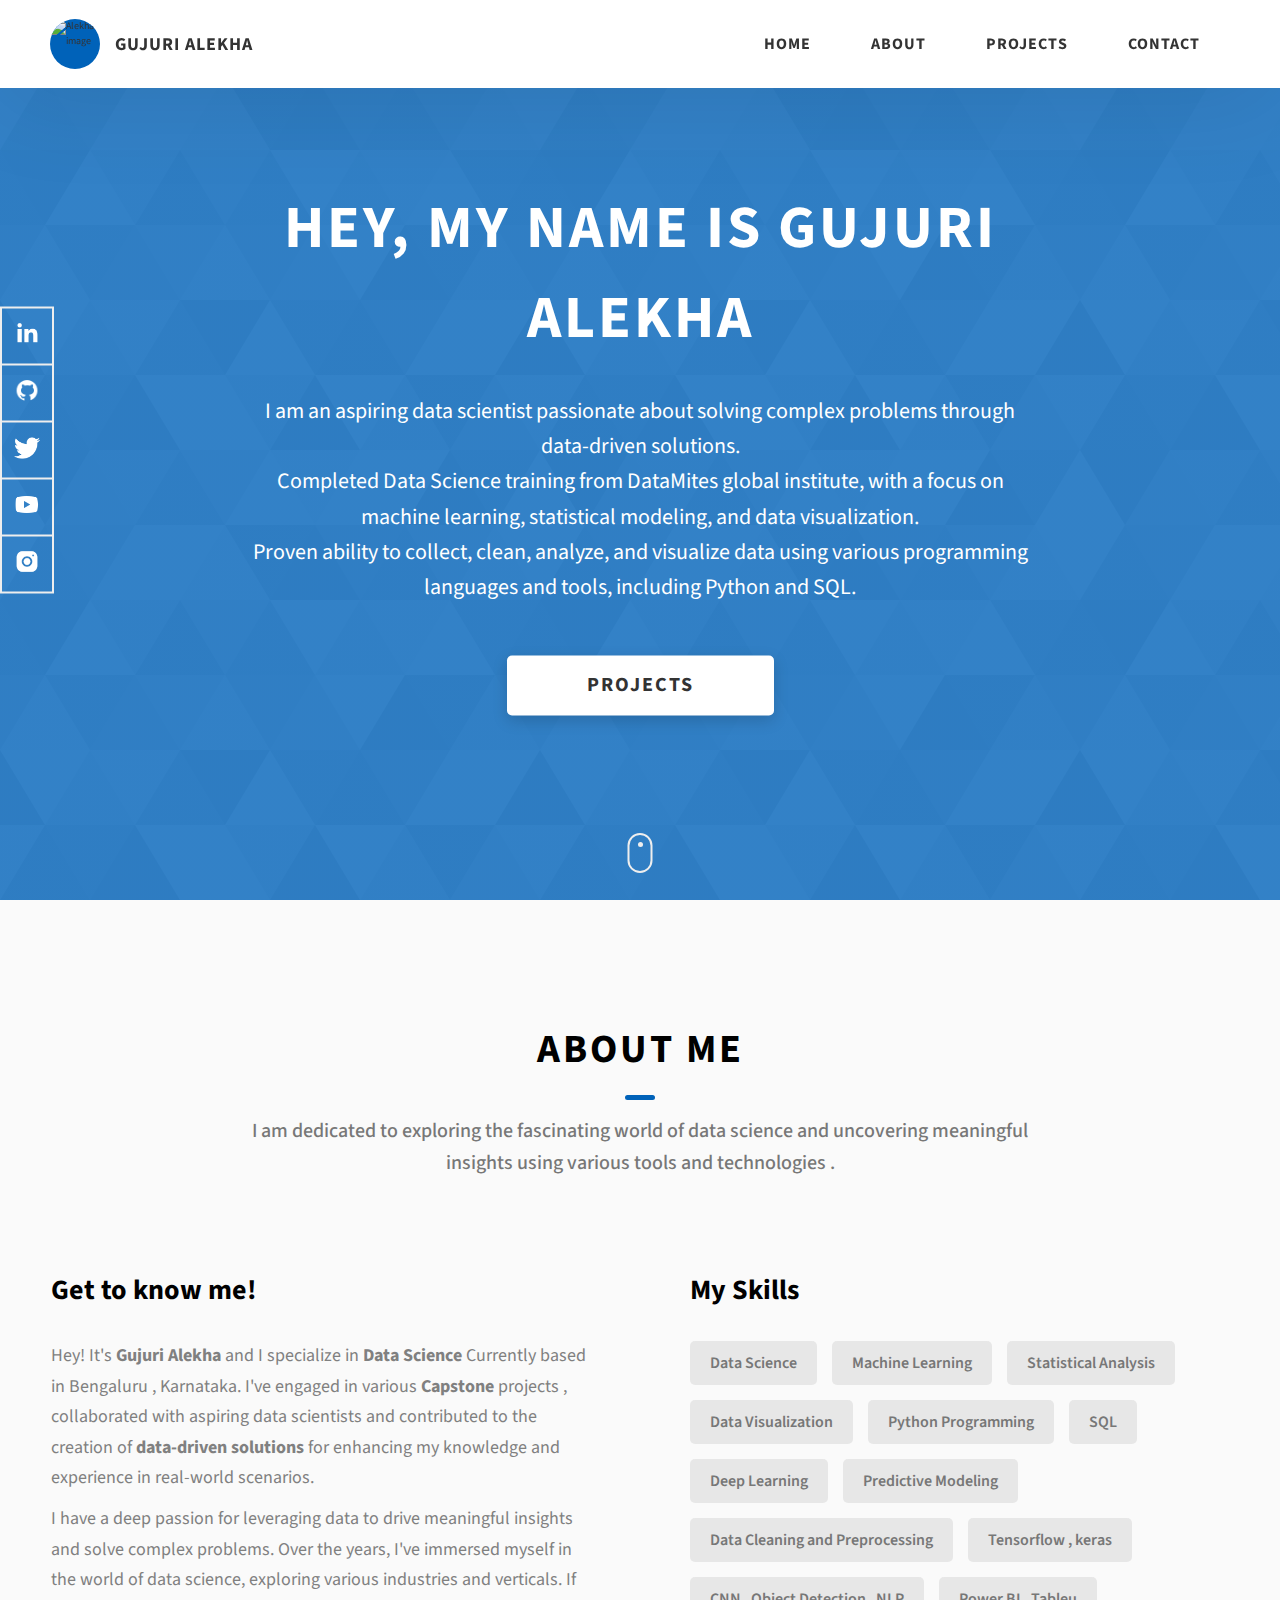
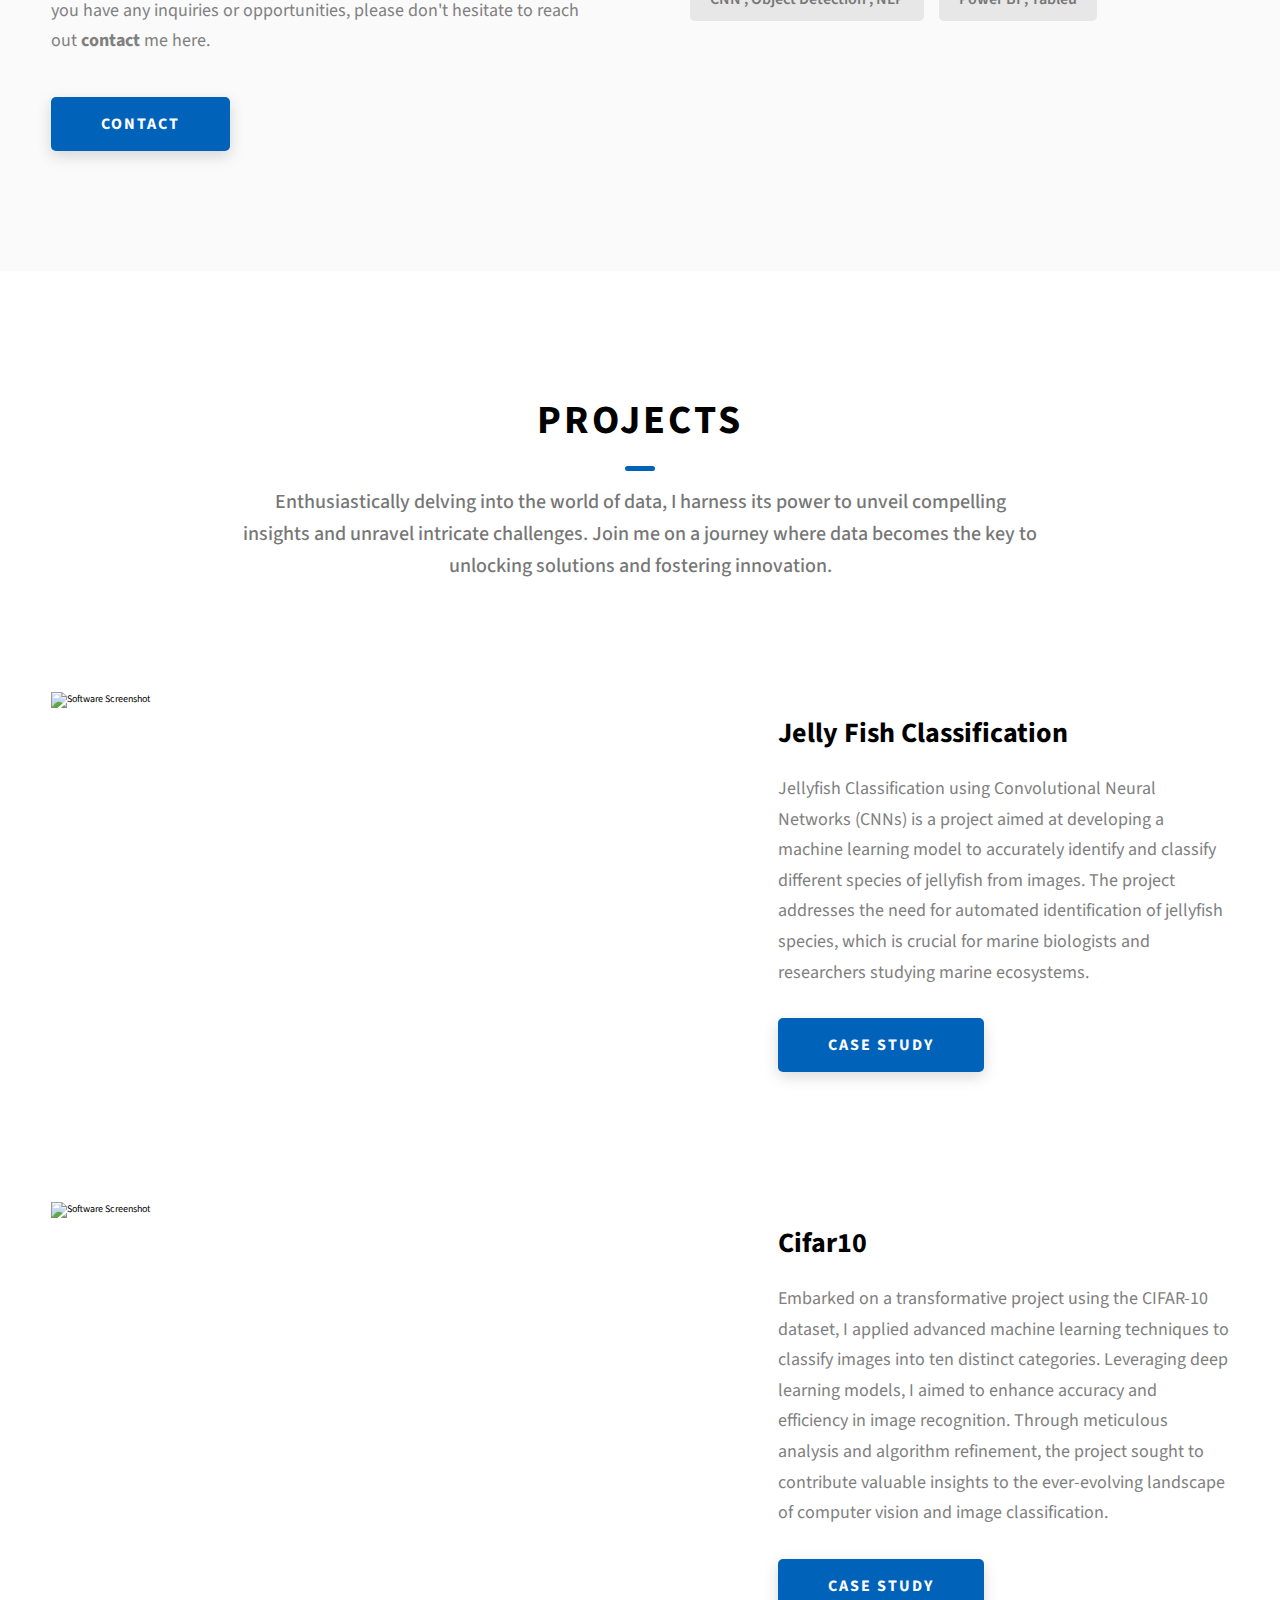
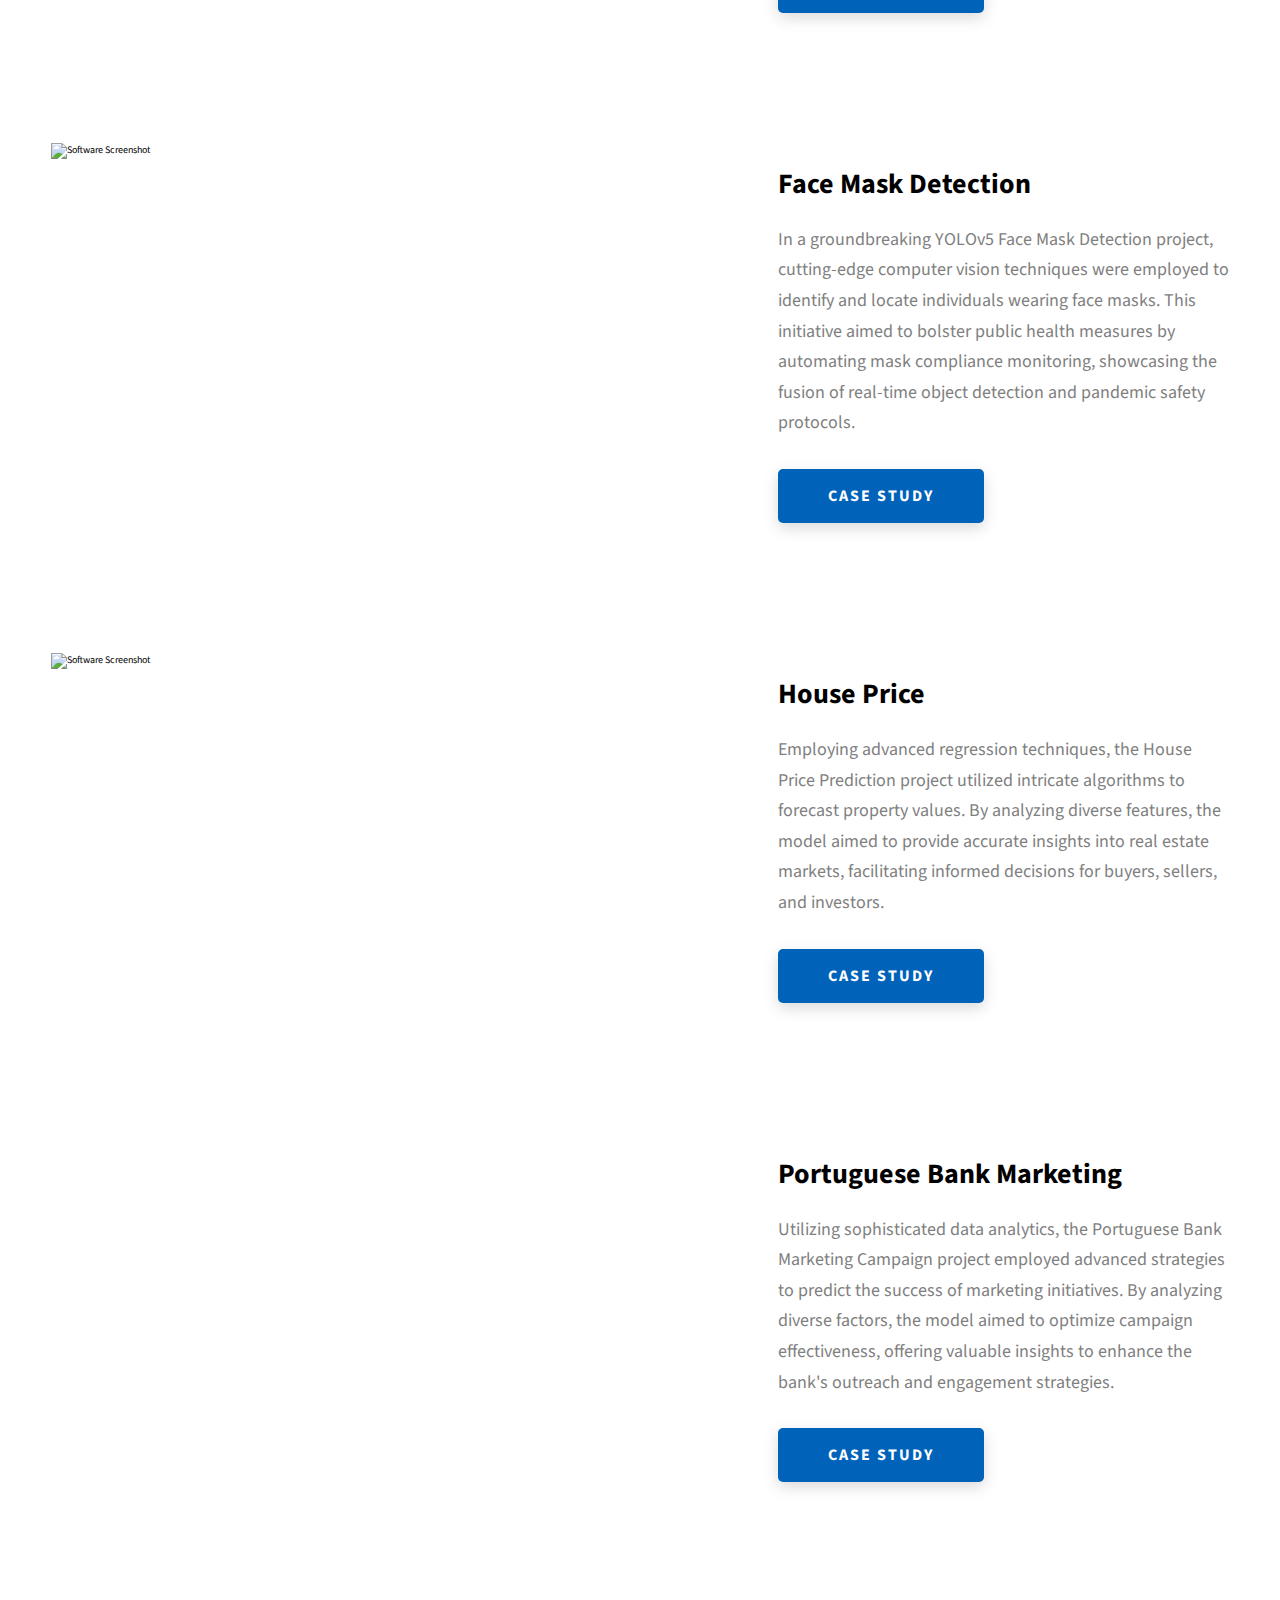
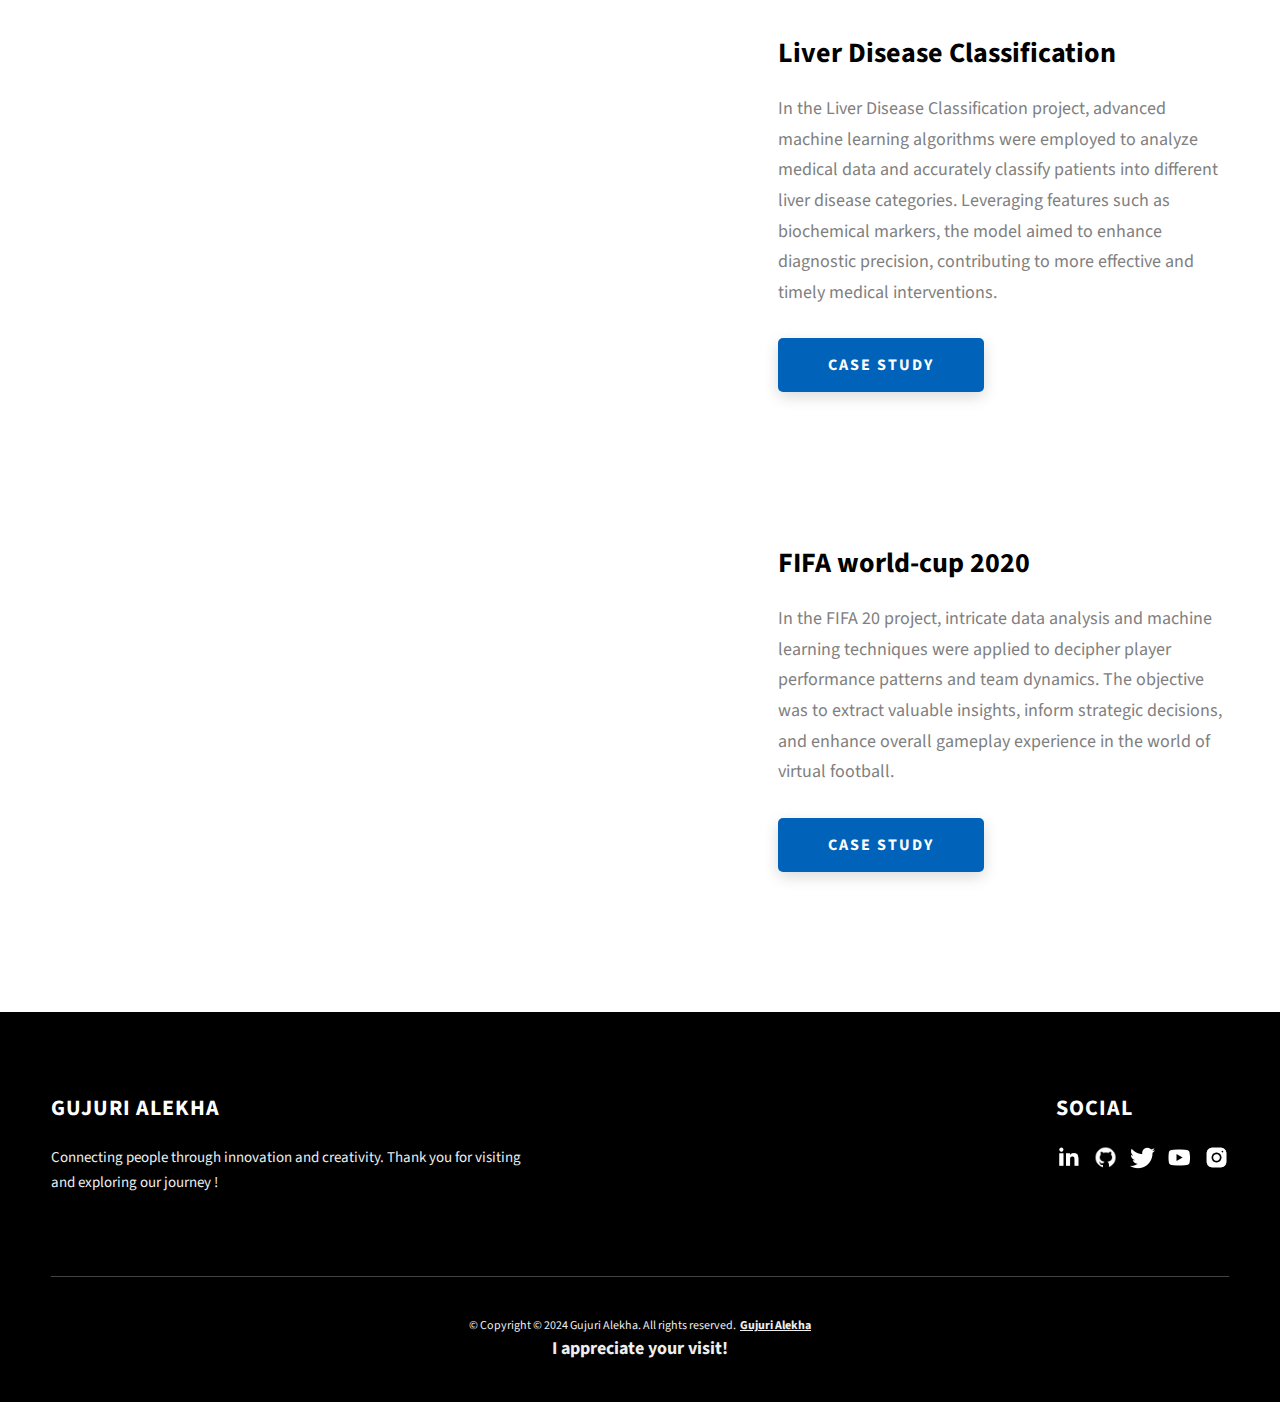
==== index.html @ 18b5585e "Update index.html" ====
<!DOCTYPE html>
<html lang="en">
  <head>
    <meta charset="UTF-8" />
    <meta name="viewport" content="width=device-width, initial-scale=1.0" />
    <meta http-equiv="X-UA-Compatible" content="ie=edge" />
    <title>Gujuri Alekha - Data Scientist</title>
    
    <!--Add google Analytics to track your websit-->
    <!-- Google tag (gtag.js) -->
    <script async src="https://www.googletagmanager.com/gtag/js?id=G-X9RX470F8T"></script>
    <script>
      window.dataLayer = window.dataLayer || [];
      function gtag(){dataLayer.push(arguments);}
      gtag('js', new Date());
    
      gtag('config', 'G-X9RX470F8T');
    </script>
    <!--Add google Analytics to track your websit-->
    <meta name="keywords" content="data science, analytics, machine learning, data analysis, data visualization, predictive modeling, programming, statistics, artificial intelligence, Python, data science projects">

    <meta name="description" content="Portfolio Template for Data Scientist" />

    <link rel="stylesheet" href="css/style.css" />

    <link rel="preconnect" href="https://fonts.googleapis.com" />
    <link rel="preconnect" href="https://fonts.gstatic.com" crossorigin />
    <link
      href="https://fonts.googleapis.com/css2?family=Source+Sans+Pro:wght@400;600;700;900&display=swap"
      rel="stylesheet"
    />
  </head>
  <body>
    <header class="header">
      <div class="header__content">
        <div class="header__logo-container">
          <div class="header__logo-img-cont">
            <img
              src="./assets/png/alekha-gujuri.jpeg"
              alt="Alekha's image"
              class="header__logo-img"
            />
          </div>
          <span class="header__logo-sub">Gujuri Alekha</span>
        </div>
        <div class="header__main">
          <ul class="header__links">
            <li class="header__link-wrapper">
              <a href="./index.html" class="header__link"> Home </a>
            </li>
            <li class="header__link-wrapper">
              <a href="./index.html#about" class="header__link">About </a>
            </li>
            <li class="header__link-wrapper">
              <a href="./index.html#projects" class="header__link">
                Projects
              </a>
            </li>
            <li class="header__link-wrapper">
              <a href="./index.html#contact" class="header__link"> Contact </a>
            </li>
          </ul>
          <div class="header__main-ham-menu-cont">
            <img
              src="./assets/svg/ham-menu.svg"
              alt="hamburger menu"
              class="header__main-ham-menu"
            />
            <img
              src="./assets/svg/ham-menu-close.svg"
              alt="hamburger menu close"
              class="header__main-ham-menu-close d-none"
            />
          </div>
        </div>
      </div>
      <div class="header__sm-menu">
        <div class="header__sm-menu-content">
          <ul class="header__sm-menu-links">
            <li class="header__sm-menu-link">
              <a href="./index.html"> Home </a>
            </li>

            <li class="header__sm-menu-link">
              <a href="./index.html#about"> About </a>
            </li>

            <li class="header__sm-menu-link">
              <a href="./index.html#projects"> Projects </a>
            </li>

            <li class="header__sm-menu-link">
              <a href="./index.html#contact"> Contact </a>
            </li>
          </ul>
        </div>
      </div>
    </header>
    <section class="home-hero">
      <div class="home-hero__content">
        <h1 class="heading-primary">Hey, My name is Gujuri Alekha</h1>
        <div class="home-hero__info">
          <p class="text-primary">
            I am an aspiring data scientist passionate about solving complex problems through data-driven 
            solutions.
          </p>
          
          <p class="text-primary">
            Completed Data Science training from DataMites global institute, with a focus on machine learning,
             statistical modeling, and data visualization.
          </p>
          
          <p class="text-primary">
            Proven ability to collect, clean, analyze, and visualize data using various programming languages 
            and tools, including Python and SQL.
          </p>
          
        </div>
        <div class="home-hero__cta">
          <a href="./#projects" class="btn btn--bg">Projects</a>
        </div>
      </div>
      <div class="home-hero__socials">
        <div class="home-hero__social">
          <a href="https://www.linkedin.com/in/gujuri-alekha/" class="home-hero__social-icon-link">
            <img
              src="./assets/png/linkedin-ico.png"
              alt="icon"
              class="home-hero__social-icon"
            />
          </a>
        </div>
        <div class="home-hero__social">
          <a href="https://github.com/alekha1234" class="home-hero__social-icon-link">
            <img
              src="./assets/png/github-ico.png"
              alt="icon"
              class="home-hero__social-icon"
            />
          </a>
        </div>
        <div class="home-hero__social">
          <a href="#" class="home-hero__social-icon-link">
            <img
              src="./assets/png/twitter-ico.png"
              alt="icon"
              class="home-hero__social-icon"
            />
          </a>
        </div>
        <div class="home-hero__social">
          <a href="#" class="home-hero__social-icon-link">
            <img
              src="./assets/png/yt-ico.png"
              alt="icon"
              class="home-hero__social-icon"
            />
          </a>
        </div>
        <div class="home-hero__social">
          <a
            href="#"
            class="home-hero__social-icon-link home-hero__social-icon-link--bd-none"
          >
            <img
              src="./assets/png/insta-ico.png"
              alt="icon"
              class="home-hero__social-icon"
            />
          </a>
        </div>
      </div>
      <div class="home-hero__mouse-scroll-cont">
        <div class="mouse"></div>
      </div>
    </section>
    <section id="about" class="about sec-pad">
      <div class="main-container">
        <h2 class="heading heading-sec heading-sec__mb-med">
          <span class="heading-sec__main">About Me</span>
          <span class="heading-sec__sub">
            I am dedicated to exploring the fascinating world of data science and uncovering meaningful 
            insights using various tools and technologies .
          </span>
        </h2>
        <div class="about__content">
          <div class="about__content-main">
            <h3 class="about__content-title">Get to know me!</h3>
            <div class="about__content-details">
              <p class="about__content-details-para">
                Hey! It's
                <strong>Gujuri Alekha</strong>
                and I specialize in <strong> Data Science </strong> Currently based in
                Bengaluru , Karnataka. I've engaged in various
                <strong> Capstone </strong>
                projects  , collaborated
                with aspiring data scientists  and contributed to the creation of
                <strong>data-driven solutions</strong>
                for enhancing my knowledge and experience in real-world scenarios.
              </p>
              <p class="about__content-details-para">
                I have a deep passion for leveraging data to drive meaningful insights and solve complex 
                problems. Over the years, I've immersed myself in the world of data science, exploring various
                 industries and verticals. If you have any inquiries or opportunities, please don't hesitate 
                 to reach out

                <strong>contact</strong> me here.
              </p>
            </div>
            <a href="./#contact" class="btn btn--med btn--theme dynamicBgClr"
              >Contact</a
            >
          </div>
          <div class="about__content-skills">
            <h3 class="about__content-title">My Skills</h3>
            <div class="skills">
              <div class="skills__skill">Data Science</div>
              <div class="skills__skill">Machine Learning</div>
              <div class="skills__skill">Statistical Analysis</div>
              <div class="skills__skill">Data Visualization</div>
              <div class="skills__skill">Python Programming</div>
              <div class="skills__skill">SQL</div>
              <div class="skills__skill">Deep Learning</div>
              <div class="skills__skill">Predictive Modeling</div>
              <div class="skills__skill">Data Cleaning and Preprocessing</div>
              <div class="skills__skill">Tensorflow , keras</div>
              <div class="skills__skill">CNN , Object Detection , NLP</div>
              <div class="skills__skill">Power BI , Tableu</div>
            </div>
          </div>
        </div>
      </div>
    </section>
    <section id="projects" class="projects sec-pad">
      <div class="main-container">
        <h2 class="heading heading-sec heading-sec__mb-bg">
          <span class="heading-sec__main">Projects</span>
          <span class="heading-sec__sub">
            Enthusiastically delving into the world of data, I harness its power to unveil compelling insights
             and unravel intricate challenges. Join me on a journey where data becomes the key to unlocking 
             solutions and fostering innovation. 

          </span>
        </h2>

        <div class="projects__content">
          <div class="projects__row">
            <div class="projects__row-img-cont">
              <img
                src="./assets/jpeg/jellyfish.jpeg"
                alt="Software Screenshot"
                class="projects__row-img"
                loading="lazy"
              />
            </div>
            <div class="projects__row-content">
              <h3 class="projects__row-content-title">Jelly Fish Classification</h3>
              <p class="projects__row-content-desc">
                Jellyfish Classification using Convolutional Neural Networks (CNNs) is a project aimed at 
                developing a machine learning model to accurately identify and classify different species of 
                jellyfish from images. The project addresses the need for automated identification of jellyfish
                 species, which is crucial for marine biologists and researchers studying marine ecosystems.
              </p>
              <a
                href="./project-1.html"
                class="btn btn--med btn--theme dynamicBgClr"
                target="_blank"
                >Case Study</a
              >
            </div>
          </div>
          <div class="projects__row">
            <div class="projects__row-img-cont">
              <img
                src="./assets/jpeg/cifar10.jpeg"
                alt="Software Screenshot"
                class="projects__row-img"
                loading="lazy"
              />
            </div>
            <div class="projects__row-content">
              <h3 class="projects__row-content-title">Cifar10</h3>
              <p class="projects__row-content-desc">
                Embarked on a transformative project using the CIFAR-10 dataset, I applied advanced machine 
                learning techniques to classify images into ten distinct categories. Leveraging deep learning 
                models, I aimed to enhance accuracy and efficiency in image recognition. Through meticulous 
                analysis and algorithm refinement, the project sought to contribute valuable insights to the 
                ever-evolving landscape of computer vision and image classification.
              </p>
              <a
                href="https://github.com/alekha1234/My_Capstone_Projects/blob/main/CNN/Cifar_10.ipynb"
                class="btn btn--med btn--theme dynamicBgClr"
                target="_blank"
                >Case Study</a
              >
            </div>
          </div>
          <div class="projects__row">
            <div class="projects__row-img-cont">
              <img
                src="./assets/jpeg/facemask.jpeg"
                alt="Software Screenshot"
                class="projects__row-img"
                loading="lazy"
              />
            </div>
            <div class="projects__row-content">
              <h3 class="projects__row-content-title">Face Mask Detection</h3>
              <p class="projects__row-content-desc">
                In a groundbreaking YOLOv5 Face Mask Detection project, cutting-edge computer vision techniques 
                were employed to identify and locate individuals wearing face masks. This initiative aimed to 
                bolster public health measures by automating mask compliance monitoring, showcasing the fusion 
                of real-time object detection and pandemic safety protocols.
              </p>
              <a
                href="https://github.com/alekha1234/Yolov5_Face_mask_detection"
                class="btn btn--med btn--theme dynamicBgClr"
                target="_blank"
                >Case Study</a
              >
            </div>
          </div>

          <div class="projects__row">
            <div class="projects__row-img-cont">
              <img
                src="./assets/jpeg/house_price.jpeg"
                alt="Software Screenshot"
                class="projects__row-img"
                loading="lazy"
              />
            </div>
            <div class="projects__row-content">
              <h3 class="projects__row-content-title">House Price</h3>
              <p class="projects__row-content-desc">
                Employing advanced regression techniques, the House Price Prediction project utilized intricate 
                algorithms to forecast property values. By analyzing diverse features, the model aimed to provide 
                accurate insights into real estate markets, facilitating informed decisions for buyers, sellers, 
                and investors.
              </p>
              <a
                href="https://github.com/alekha1234/House_price_prediction_Advance_Regression"
                class="btn btn--med btn--theme dynamicBgClr"
                target="_blank"
                >Case Study</a
              >
            </div>
          </div>
          <div class="projects__row">
            <div class="projects__row-img-cont">
              <img
                src="./assets/jpeg/portuguese_bank.jpeg"
                alt="Software Screenshot"
                class="projects__row-img"
                loading="lazy"
              />
            </div>
            <div class="projects__row-content">
              <h3 class="projects__row-content-title">Portuguese Bank Marketing</h3>
              <p class="projects__row-content-desc">
                Utilizing sophisticated data analytics, the Portuguese Bank Marketing Campaign project employed 
                advanced strategies to predict the success of marketing initiatives. By analyzing diverse factors, 
                the model aimed to optimize campaign effectiveness, offering valuable insights to enhance the 
                bank's outreach and engagement strategies.
              </p>
              <a
                href="https://github.com/alekha1234/Portuguese_Bank"
                class="btn btn--med btn--theme dynamicBgClr"
                target="_blank"
                >Case Study</a
              >
            </div>
          </div>
          <div class="projects__row">
            <div class="projects__row-img-cont">
              <img
                src="./assets/jpeg/liver_disease.jpeg"
                alt="Software Screenshot"
                class="projects__row-img"
                loading="lazy"
              />
            </div>
            <div class="projects__row-content">
              <h3 class="projects__row-content-title">Liver Disease Classification</h3>
              <p class="projects__row-content-desc">
                In the Liver Disease Classification project, advanced machine learning algorithms were employed 
                to analyze medical data and accurately classify patients into different liver disease categories.
                 Leveraging features such as biochemical markers, the model aimed to enhance diagnostic precision, 
                 contributing to more effective and timely medical interventions.
              </p>
              <a
                href="https://github.com/alekha1234/LIver_Disease_Prediction"
                class="btn btn--med btn--theme dynamicBgClr"
                target="_blank"
                >Case Study</a
              >
            </div>
          </div>       
          <div class="projects__row">
            <div class="projects__row-img-cont">
              <img
                src="./assets/jpeg/fifa20.jpeg"
                alt="Software Screenshot"
                class="projects__row-img"
                loading="lazy"
              />
            </div>
            <div class="projects__row-content">
              <h3 class="projects__row-content-title">FIFA world-cup 2020</h3>
              <p class="projects__row-content-desc">
                In the FIFA 20 project, intricate data analysis and machine learning techniques were applied to 
                decipher player performance patterns and team dynamics. The objective was to extract valuable 
                insights, inform strategic decisions, and enhance overall gameplay experience in the world of 
                virtual football.
              </p>
              <a
                href="https://github.com/alekha1234/FIFA_World_Cup_2020"
                class="btn btn--med btn--theme dynamicBgClr"
                target="_blank"
                >Case Study</a
              >
            </div>
          </div>
        </div>
      </div>
    </section>
    
    <!-- This is the Contact Section , but i removed this one. -->

    <footer class="main-footer">
      <div class="main-container">
        <div class="main-footer__upper">
          <div class="main-footer__row main-footer__row-1">
            <h2 class="heading heading-sm main-footer__heading-sm">
              <span>Social</span>
            </h2>
            <div class="main-footer__social-cont">
              <a target="_blank" rel="noreferrer" href="https://www.linkedin.com/in/gujuri-alekha/">
                <img
                  class="main-footer__icon"
                  src="./assets/png/linkedin-ico.png"
                  alt="icon"
                />
              </a>
              <a target="_blank" rel="noreferrer" href="https://github.com/alekha1234">
                <img
                  class="main-footer__icon"
                  src="./assets/png/github-ico.png"
                  alt="icon"
                />
              </a>
              <a target="_blank" rel="noreferrer" href="#">
                <img
                  class="main-footer__icon"
                  src="./assets/png/twitter-ico.png"
                  alt="icon"
                />
              </a>
              <a target="_blank" rel="noreferrer" href="#">
                <img
                  class="main-footer__icon"
                  src="./assets/png/yt-ico.png"
                  alt="icon"
                />
              </a>
              <a target="_blank" rel="noreferrer" href="#">
                <img
                  class="main-footer__icon main-footer__icon--mr-none"
                  src="./assets/png/insta-ico.png"
                  alt="icon"
                />
              </a>
            </div>
          </div>
          <div class="main-footer__row main-footer__row-2">
            <h4 class="heading heading-sm text-lt">Gujuri Alekha</h4>
            <p class="main-footer__short-desc">
              Connecting people through innovation and creativity.
              Thank you for visiting and exploring our journey !

            </p>
          </div>
        </div>

        <!-- If you give me some credit or shoutout here by linking to my website, then it will be a big thing for me and will help me a lot :) -->
        <div class="main-footer__lower">
          &copy; Copyright © 2024 Gujuri Alekha. All rights reserved.
          <a rel="noreferrer" target="_blank" href="https://www.linkedin.com/in/gujuri-alekha/"
            >Gujuri Alekha</a
          >
          <h2 class="footer-appreciation">I appreciate your visit!</h2>

        </div>
      </div>
    </footer>

    <script src="./index.js"></script>
  </body>
</html>
---- css/style.css ----
/*
0 - 600px:      Phone
600 - 900px:    Tablet portrait
900 - 1200px:   Tablet landscape
[1200 - 1800] is where our normal styles apply
1800px + :      Big desktop
$breakpoint arguement choices:
- phone
- tab-port
- tab-land
- big-desktop

Inside media queries 1em is always 16px i.e 1em = 16px at every screen size only inside media queries
*/
*,
*::after,
*::before {
  margin: 0;
  padding: 0;
  box-sizing: inherit;
  font-family: inherit; }

html {
  font-size: 62.5%;
  scroll-behavior: smooth; }
  @media only screen and (max-width: 75em) {
    html {
      font-size: 59%; } }
  @media only screen and (max-width: 56.25em) {
    html {
      font-size: 56%; } }
  @media only screen and (min-width: 112.5em) {
    html {
      font-size: 65%; } }

body {
  box-sizing: border-box;
  position: relative;
  line-height: 1.5;
  font-family: sans-serif;
  overflow-x: hidden;
  overflow-y: scroll;
  font-family: 'Source Sans Pro', sans-serif; }

a {
  text-decoration: none;
  color: inherit; }

li {
  list-style: none; }

input:focus,
button:focus,
a:focus,
textarea:focus {
  outline: none; }

button {
  border: none;
  cursor: pointer; }

textarea {
  resize: none; }

.heading-primary {
  font-size: 6rem;
  text-transform: uppercase;
  letter-spacing: 3px;
  text-align: center; }
  @media only screen and (max-width: 37.5em) {
    .heading-primary {
      font-size: 4.5rem; } }

.heading-sec__mb-bg {
  margin-bottom: 11rem; }
  @media only screen and (max-width: 56.25em) {
    .heading-sec__mb-bg {
      margin-bottom: 8rem; } }

.heading-sec__mb-med {
  margin-bottom: 9rem; }
  @media only screen and (max-width: 56.25em) {
    .heading-sec__mb-med {
      margin-bottom: 8rem; } }

.heading-sec__main {
  display: block;
  font-size: 4rem;
  text-transform: uppercase;
  letter-spacing: 1px;
  letter-spacing: 3px;
  text-align: center;
  margin-bottom: 3.5rem;
  position: relative; }
  .heading-sec__main--lt {
    color: #fff; }
    .heading-sec__main--lt::after {
      content: '';
      background: #fff !important; }
  .heading-sec__main::after {
    content: '';
    position: absolute;
    top: calc(100% + 1.5rem);
    height: 5px;
    width: 3rem;
    background: #0062b9;
    left: 50%;
    transform: translateX(-50%);
    border-radius: 5px; }
    @media only screen and (max-width: 37.5em) {
      .heading-sec__main::after {
        top: calc(100% + 1.2rem); } }

.heading-sec__sub {
  display: block;
  text-align: center;
  color: #777;
  font-size: 2rem;
  font-weight: 500;
  max-width: 80rem;
  margin: auto;
  line-height: 1.6; }
  @media only screen and (max-width: 37.5em) {
    .heading-sec__sub {
      font-size: 1.8rem; } }
  .heading-sec__sub--lt {
    color: #eee; }

.heading-sm {
  font-size: 2.2rem;
  text-transform: uppercase;
  letter-spacing: 1px; }

.main-container {
  max-width: 120rem;
  margin: auto;
  width: 92%; }

.btn {
  background: #fff;
  color: #333;
  text-transform: uppercase;
  letter-spacing: 2px;
  display: inline-block;
  font-weight: 700;
  border-radius: 5px;
  box-shadow: 0 5px 15px 0 rgba(0, 0, 0, 0.15);
  transition: transform .3s; }
  .btn:hover {
    transform: translateY(-3px); }
  .btn--bg {
    padding: 1.5rem 8rem;
    font-size: 2rem; }
  .btn--med {
    padding: 1.5rem 5rem;
    font-size: 1.6rem; }
  .btn--theme {
    background: #0062b9;
    color: #fff; }
  .btn--theme-inv {
    color: #0062b9;
    background: #fff;
    border: 2px solid #0062b9;
    box-shadow: none;
    padding: calc(1.5rem - 2px) calc(5rem - 2px); }

.sec-pad {
  padding: 12rem 0; }
  @media only screen and (max-width: 56.25em) {
    .sec-pad {
      padding: 8rem 0; } }

.text-primary {
  color: #fff;
  font-size: 2.2rem;
  text-align: center;
  width: 100%;
  line-height: 1.6; }
  @media only screen and (max-width: 37.5em) {
    .text-primary {
      font-size: 2rem; } }

.d-none {
  display: none; }

.home-hero {
  color: #fff;
  background: linear-gradient(to right, rgba(0, 98, 185, 0.8), rgba(0, 98, 185, 0.8)), url(../../assets/svg/common-bg.svg);
  background-position: center;
  height: 100vh;
  min-height: 80rem;
  max-height: 120rem;
  position: relative; }
  @media only screen and (max-width: 37.5em) {
    .home-hero {
      height: unset;
      min-height: unset; } }
  .home-hero__socials {
    position: absolute;
    top: 50%;
    border: 2px solid #eee;
    border-left: 2px solid #eee;
    transform: translateY(-50%); }
    @media only screen and (max-width: 56.25em) {
      .home-hero__socials {
        display: none; } }
  .home-hero__mouse-scroll-cont {
    position: absolute;
    bottom: 3%;
    left: 50%;
    transform: translateX(-50%); }
    @media only screen and (max-width: 37.5em) {
      .home-hero__mouse-scroll-cont {
        display: none; } }
  .home-hero__social {
    width: 5rem; }
  .home-hero__social-icon-link {
    width: 100%;
    display: block;
    padding: 1.2rem;
    border-bottom: 2px solid #eee;
    transition: background .3s; }
    .home-hero__social-icon-link:hover {
      background: rgba(255, 255, 255, 0.1); }
    .home-hero__social-icon-link--bd-none {
      border-bottom: 0; }
  .home-hero__social-icon {
    width: 100%; }
  .home-hero__content {
    position: absolute;
    top: 50%;
    left: 50%;
    transform: translate(-50%, -50%);
    max-width: 90rem;
    width: 92%; }
    @media only screen and (max-width: 37.5em) {
      .home-hero__content {
        padding: 19rem 0 13rem 0;
        margin: auto;
        position: static;
        transform: translate(0, 0); } }
  .home-hero__info {
    margin: 3rem auto 0 auto;
    max-width: 80rem; }
  .home-hero__cta {
    margin-top: 5rem;
    text-align: center; }

.about {
  background: #fafafa; }
  .about__content {
    display: grid;
    grid-template-columns: 1fr 1fr;
    grid-gap: 10rem; }
    @media only screen and (max-width: 56.25em) {
      .about__content {
        grid-template-columns: 1fr;
        grid-gap: 8rem; } }
    .about__content-title {
      font-weight: 700;
      font-size: 2.8rem;
      margin-bottom: 3rem; }
      @media only screen and (max-width: 37.5em) {
        .about__content-title {
          font-size: 2.4rem; } }
    .about__content-details-para {
      font-size: 1.8rem;
      color: grey;
      max-width: 60rem;
      line-height: 1.7;
      margin-bottom: 1rem; }
      .about__content-details-para--hl {
        font-weight: 700;
        margin: 0 3px; }
      .about__content-details-para:last-child {
        margin-bottom: 4rem; }

.projects__row {
  display: grid;
  grid-template-columns: 1.5fr 1fr;
  grid-gap: 5rem;
  margin-bottom: 11rem; }
  @media only screen and (max-width: 56.25em) {
    .projects__row {
      grid-template-columns: 1fr;
      grid-gap: 2rem;
      margin-bottom: 8rem; } }
  @media only screen and (max-width: 56.25em) {
    .projects__row {
      text-align: center; } }
  .projects__row:last-child {
    margin-bottom: 0; }
  .projects__row-img-cont {
    overflow: hidden; }
  .projects__row-img {
    width: 100%;
    display: block;
    object-fit: cover; }
  .projects__row-content {
    padding: 2rem 0;
    display: flex;
    justify-content: center;
    flex-direction: column;
    align-items: flex-start; }
    @media only screen and (max-width: 56.25em) {
      .projects__row-content {
        align-items: center; } }
    .projects__row-content-title {
      font-weight: 700;
      font-size: 2.8rem;
      margin-bottom: 2rem; }
      @media only screen and (max-width: 37.5em) {
        .projects__row-content-title {
          font-size: 2.4rem; } }
    .projects__row-content-desc {
      font-size: 1.8rem;
      color: grey;
      max-width: 60rem;
      line-height: 1.7;
      margin-bottom: 3rem; }
      @media only screen and (max-width: 37.5em) {
        .projects__row-content-desc {
          font-size: 1.7rem; } }

.contact {
  background: linear-gradient(to right, rgba(0, 98, 185, 0.8), rgba(0, 98, 185, 0.8)), url(../../assets/svg/common-bg.svg);
  background-size: cover;
  background-position: center; }
  .contact__form-container {
    box-shadow: 0 0 10px rgba(0, 0, 0, 0.1);
    background: white;
    padding: 4rem;
    margin-top: 6rem;
    max-width: 80rem;
    text-align: right;
    width: 95%;
    border-radius: 5px;
    margin: 5rem auto 0 auto; }
    @media only screen and (max-width: 37.5em) {
      .contact__form-container {
        padding: 3rem; } }
  .contact__form-field {
    margin-bottom: 4rem; }
    @media only screen and (max-width: 37.5em) {
      .contact__form-field {
        margin-bottom: 3rem; } }
  .contact__form-label {
    color: #666;
    font-size: 1.4rem;
    letter-spacing: 1px;
    font-weight: 700;
    margin-bottom: 1rem;
    display: block;
    text-align: left; }
  .contact__form-input {
    color: #333;
    padding: 2rem;
    width: 100%;
    border: 1px solid #ebebeb;
    font-size: 1.6rem;
    letter-spacing: 0px;
    background: #f0f0f0;
    border-radius: 5px;
    font-weight: 600;
    /* Code for Modern Browsers */
    /* Code for WebKit, Blink, Edge */
    /* Code for Internet Explorer 10-11 */
    /* Code for Microsoft Edge */
    /* Code for Mozilla Firefox 4 to 18 */
    /* Code for Mozilla Firefox 19+ */ }
    .contact__form-input::placeholder {
      color: #999;
      font-weight: 600;
      font-size: 1.6rem; }
    .contact__form-input::-webkit-input-placeholder {
      color: #999;
      font-weight: 600;
      font-size: 1.6rem; }
    .contact__form-input:-ms-input-placeholder {
      color: #999;
      font-weight: 600;
      font-size: 1.6rem; }
    .contact__form-input::-ms-input-placeholder {
      color: #999;
      font-weight: 600;
      font-size: 1.6rem; }
    .contact__form-input:-moz-placeholder {
      opacity: 1;
      color: #999;
      font-weight: 600;
      font-size: 1.6rem; }
    .contact__form-input::-moz-placeholder {
      opacity: 1;
      color: #999;
      font-weight: 600;
      font-size: 1.6rem; }
  .contact__btn {
    width: 30%;
    padding: 2rem 4rem;
    font-size: 1.6rem; }
    @media only screen and (max-width: 37.5em) {
      .contact__btn {
        width: 100%; } }

.project-cs-hero {
  color: #fff;
  background: linear-gradient(to right, rgba(0, 98, 185, 0.8), rgba(0, 98, 185, 0.8)), url(../../assets/svg/common-bg.svg);
  background-size: cover;
  background-position: center;
  position: relative; }
  @media only screen and (max-width: 37.5em) {
    .project-cs-hero {
      height: unset;
      min-height: unset; } }
  .project-cs-hero__content {
    padding: 25rem 0 17rem 0;
    max-width: 90rem;
    width: 92%;
    margin: auto; }
    @media only screen and (max-width: 37.5em) {
      .project-cs-hero__content {
        padding: 19rem 0 13rem 0;
        margin: auto;
        position: static;
        transform: translate(0, 0); } }
  .project-cs-hero__info {
    margin: 3rem auto 0 auto;
    max-width: 80rem; }
  .project-cs-hero__cta {
    margin-top: 5rem;
    text-align: center; }

.project-details__content {
  padding: 8rem 0;
  max-width: 90rem;
  margin: auto; }
  .project-details__content-title {
    font-weight: 700;
    font-size: 2.8rem;
    margin-bottom: 3rem; }
    @media only screen and (max-width: 37.5em) {
      .project-details__content-title {
        font-size: 2.4rem; } }

.project-details__showcase-img-cont {
  width: 100%;
  margin-bottom: 6rem; }

.project-details__showcase-img {
  width: 100%; }

.project-details__content-main {
  width: 100%;
  max-width: 70rem;
  margin: auto; }

.project-details__desc {
  margin: 0 0 7rem 0; }
  .project-details__desc-para {
    font-size: 1.8rem;
    line-height: 1.7;
    color: grey;
    margin-bottom: 2rem; }

.project-details__tools-used {
  margin: 0 0 7rem 0; }
  .project-details__tools-used-list {
    display: flex;
    flex-wrap: wrap; }
  .project-details__tools-used-item {
    padding: 1rem 2rem;
    margin-bottom: 1.5rem;
    margin-right: 1.5rem;
    font-size: 1.6rem;
    background: rgba(153, 153, 153, 0.2);
    border-radius: 5px;
    font-weight: 600;
    color: #777; }

.project-details__links {
  margin: 0 0; }
  .project-details__links-btn {
    margin-right: 2rem; }
    @media only screen and (max-width: 37.5em) {
      .project-details__links-btn {
        margin-right: 0;
        width: 70%;
        margin-bottom: 2rem;
        text-align: center; } }
    .project-details__links-btn:last-child {
      margin: 0; }
      @media only screen and (max-width: 37.5em) {
        .project-details__links-btn:last-child {
          margin: 0; } }

.header {
  position: fixed;
  width: 100%;
  z-index: 1000;
  background: #000;
  background: #fff;
  box-shadow: 0 10px 100px rgba(0, 0, 0, 0.1); }
  .header__content {
    display: flex;
    align-items: center;
    justify-content: space-between;
    padding: 1rem 5rem; }
    @media only screen and (max-width: 56.25em) {
      .header__content {
        padding: 0 2rem; } }
  .header__logo-container {
    display: flex;
    align-items: center;
    cursor: pointer;
    color: #333;
    transition: color .3s; }
    .header__logo-container:hover {
      color: #0062b9; }
  .header__logo-img-cont {
    width: 5rem;
    height: 5rem;
    border-radius: 50px;
    overflow: hidden;
    margin-right: 1.5rem;
    background: #0062b9; }
    @media only screen and (max-width: 56.25em) {
      .header__logo-img-cont {
        width: 4.5rem;
        height: 4.5rem;
        margin-right: 1.2rem; } }
  .header__logo-img {
    width: 100%;
    height: 100%;
    object-fit: cover;
    object-position: center;
    display: block; }
  .header__logo-sub {
    font-size: 1.8rem;
    text-transform: uppercase;
    font-weight: 700;
    letter-spacing: 1px; }
  .header__links {
    display: flex; }
    @media only screen and (max-width: 37.5em) {
      .header__links {
        display: none; } }
  .header__link {
    padding: 2.2rem 3rem;
    display: inline-block;
    font-size: 1.6rem;
    color: #333;
    text-transform: uppercase;
    letter-spacing: 1px;
    font-weight: 700;
    transition: color .3s; }
    .header__link:hover {
      color: #0062b9; }
    @media only screen and (max-width: 56.25em) {
      .header__link {
        padding: 3rem 1.8rem;
        font-size: 1.5rem; } }
  .header__main-ham-menu-cont {
    display: none;
    width: 3rem;
    padding: 2.2rem 0; }
    @media only screen and (max-width: 37.5em) {
      .header__main-ham-menu-cont {
        display: block; } }
  .header__main-ham-menu {
    width: 100%; }
  .header__main-ham-menu-close {
    width: 100%; }
  .header__sm-menu {
    background: #fff;
    position: absolute;
    width: 100%;
    top: 100%;
    visibility: hidden;
    opacity: 0;
    transition: all .3s;
    box-shadow: 0px 5px 5px 0px rgba(0, 0, 0, 0.1);
    -webkit-box-shadow: 0px 5px 5px 0px rgba(0, 0, 0, 0.1);
    -moz-box-shadow: 0px 5px 5px 0px rgba(0, 0, 0, 0.1); }
    .header__sm-menu--active {
      visibility: hidden;
      opacity: 0; }
      @media only screen and (max-width: 37.5em) {
        .header__sm-menu--active {
          visibility: visible;
          opacity: 1; } }
  .header__sm-menu-link a {
    display: block;
    text-decoration: none;
    padding: 2.5rem 3rem;
    font-size: 1.6rem;
    color: #333;
    text-align: right;
    border-bottom: 1px solid #eee;
    font-weight: 700;
    text-transform: uppercase;
    letter-spacing: 2px;
    transition: color .3s; }
    .header__sm-menu-link a:hover {
      color: #0062b9; }
  .header__sm-menu-link:first-child a {
    border-top: 1px solid #eee; }
  .header__sm-menu-link-last {
    border-bottom: 0; }

.main-footer {
  background: #000;
  color: #fff; }
  .main-footer__upper {
    display: flex;
    justify-content: space-between;
    padding: 8rem 0; }
    @media only screen and (max-width: 56.25em) {
      .main-footer__upper {
        padding: 6rem 0; } }
    @media only screen and (max-width: 37.5em) {
      .main-footer__upper {
        display: block; } }
  .main-footer__row-1 {
    order: 2; }
    @media only screen and (max-width: 56.25em) {
      .main-footer__row-1 {
        margin-bottom: 5rem; } }
  .main-footer__row-2 {
    width: 40%;
    order: 1;
    max-width: 50rem; }
    @media only screen and (max-width: 56.25em) {
      .main-footer__row-2 {
        width: 100%; } }
  .main-footer__short-desc {
    margin-top: 2rem;
    color: #eee;
    font-size: 1.5rem;
    line-height: 1.7; }
  .main-footer__social-cont {
    margin-top: 2rem; }
  .main-footer__icon {
    margin-right: 1rem;
    width: 2.5rem; }
    .main-footer__icon--mr-none {
      margin-right: 0; }
  .main-footer__lower {
    padding: 4rem 0;
    border-top: 1px solid #444;
    color: #eee;
    font-size: 1.2rem;
    text-align: left;
    text-align: center; }
    .main-footer__lower a {
      text-decoration: underline;
      font-weight: bold;
      margin-left: 2px; }
    @media only screen and (max-width: 56.25em) {
      .main-footer__lower {
        padding: 3.5rem 0; } }

.skills {
  display: flex;
  flex-wrap: wrap; }
  .skills__skill {
    padding: 1rem 2rem;
    margin-bottom: 1.5rem;
    margin-right: 1.5rem;
    font-size: 1.6rem;
    background: rgba(153, 153, 153, 0.2);
    border-radius: 5px;
    font-weight: 600;
    color: #777; }

.mouse {
  width: 25px;
  height: 40px;
  border: 2px solid #eee;
  border-radius: 60px;
  position: relative;
  overflow: hidden; }
  .mouse::before {
    content: '';
    width: 5px;
    height: 5px;
    position: absolute;
    top: 7px;
    left: 50%;
    transform: translateX(-50%);
    background-color: #eee;
    border-radius: 50%;
    opacity: 1;
    animation: wheel 1.3s infinite;
    -webkit-animation: wheel 1.3s infinite; }

@keyframes wheel {
  to {
    opacity: 0;
    top: 27px; } }

@-webkit-keyframes wheel {
  to {
    opacity: 0;
    top: 27px; } }
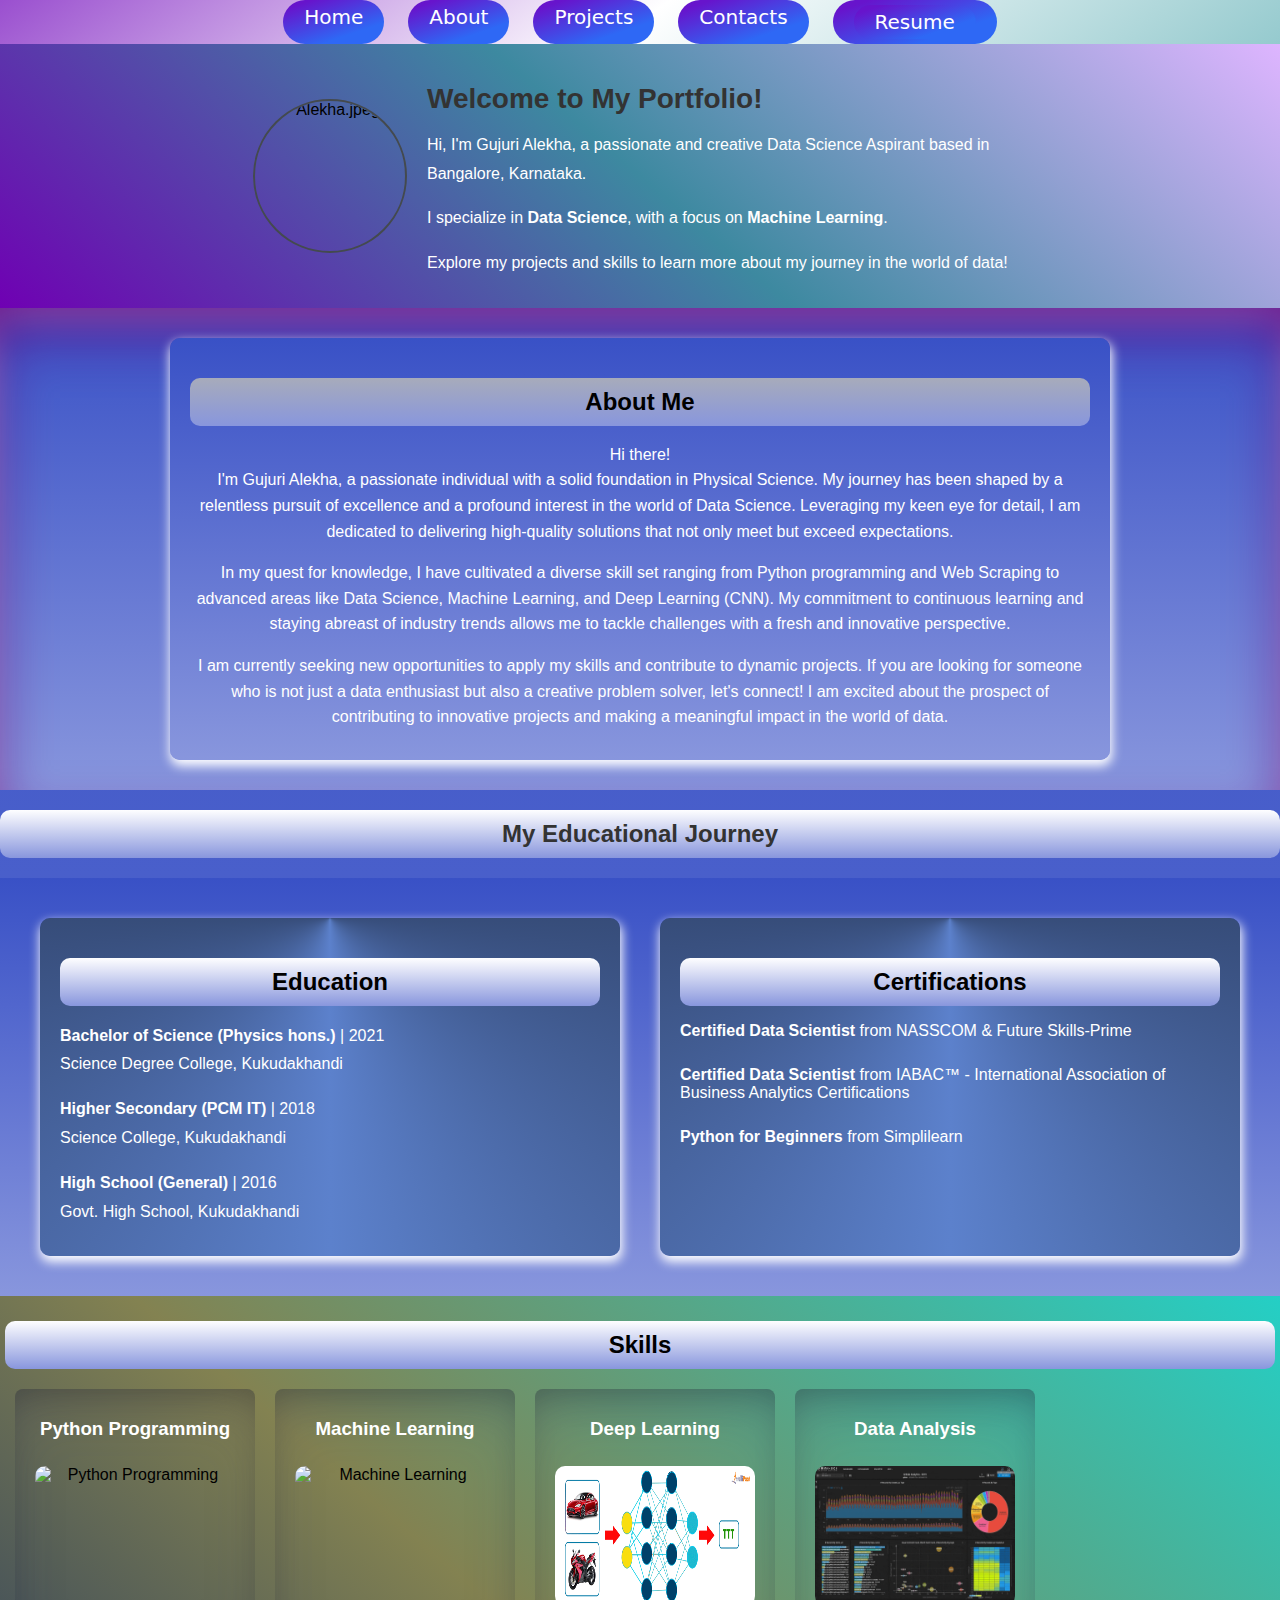
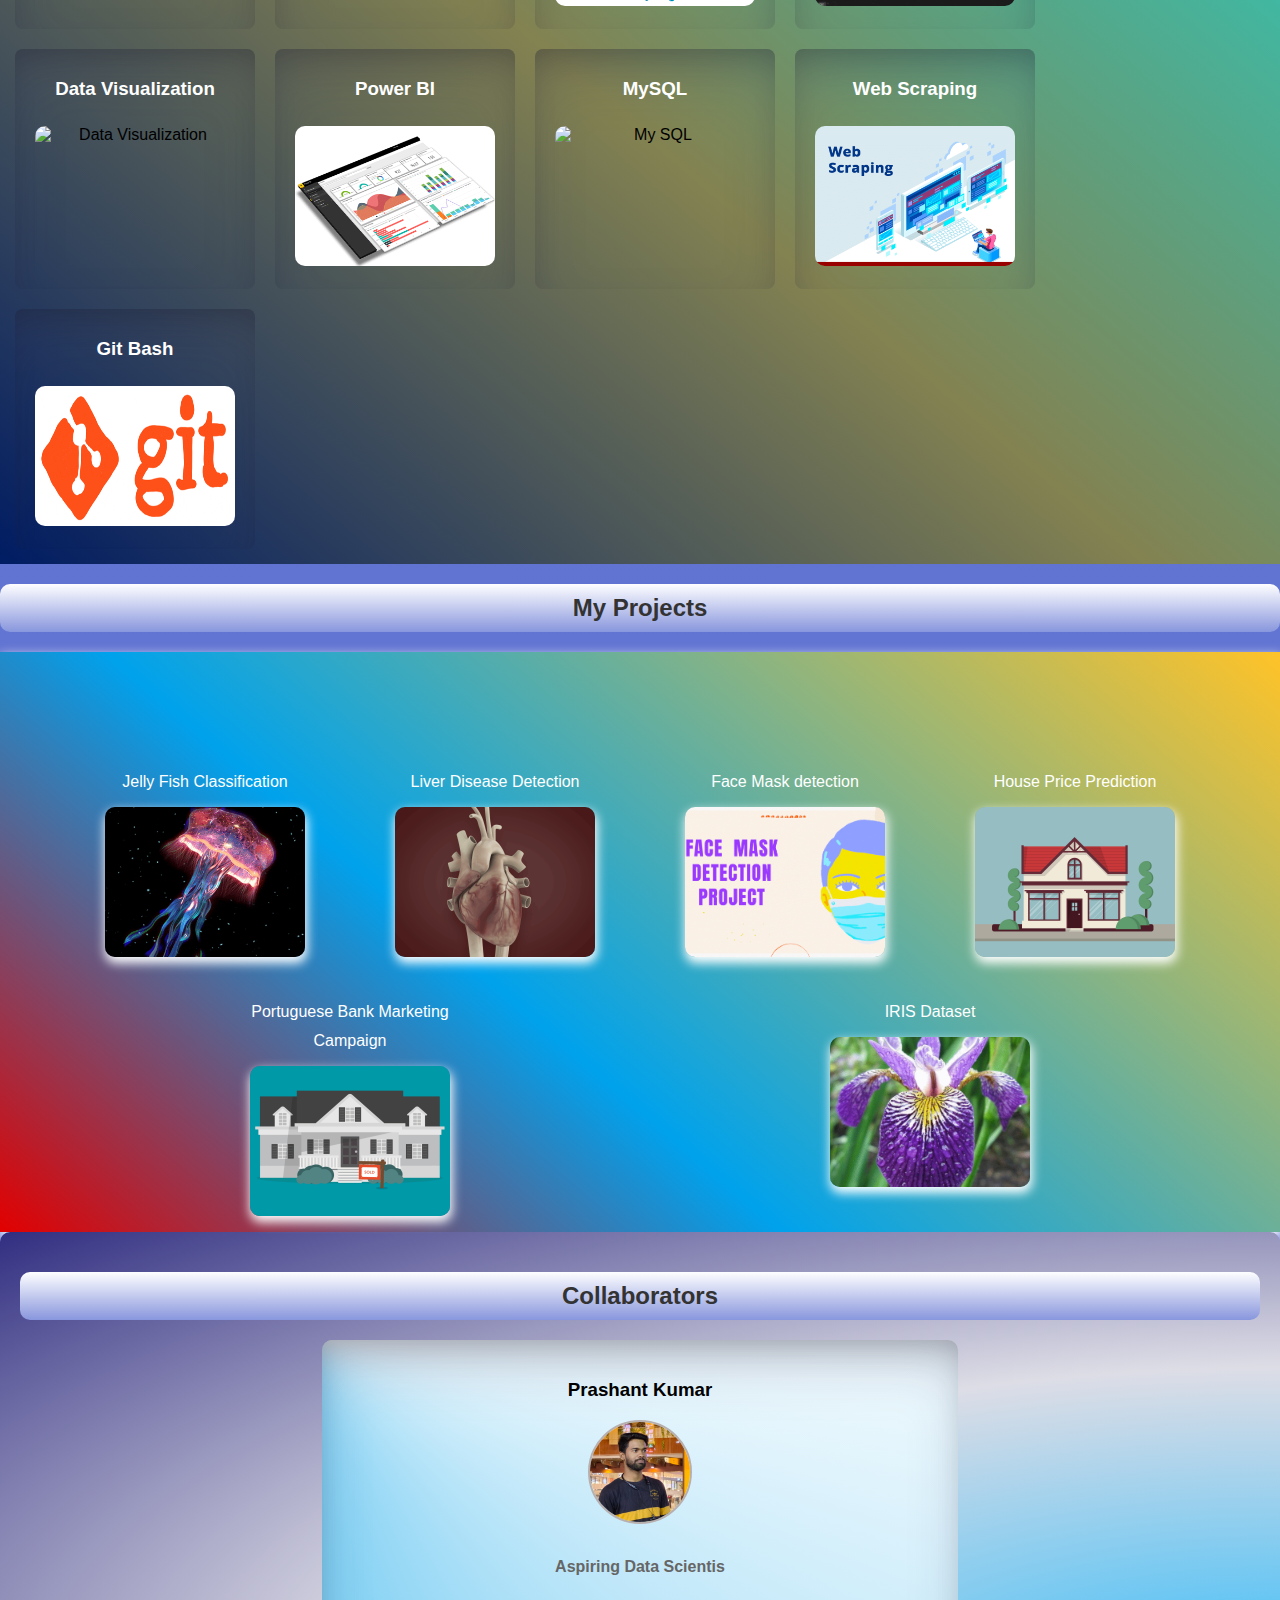
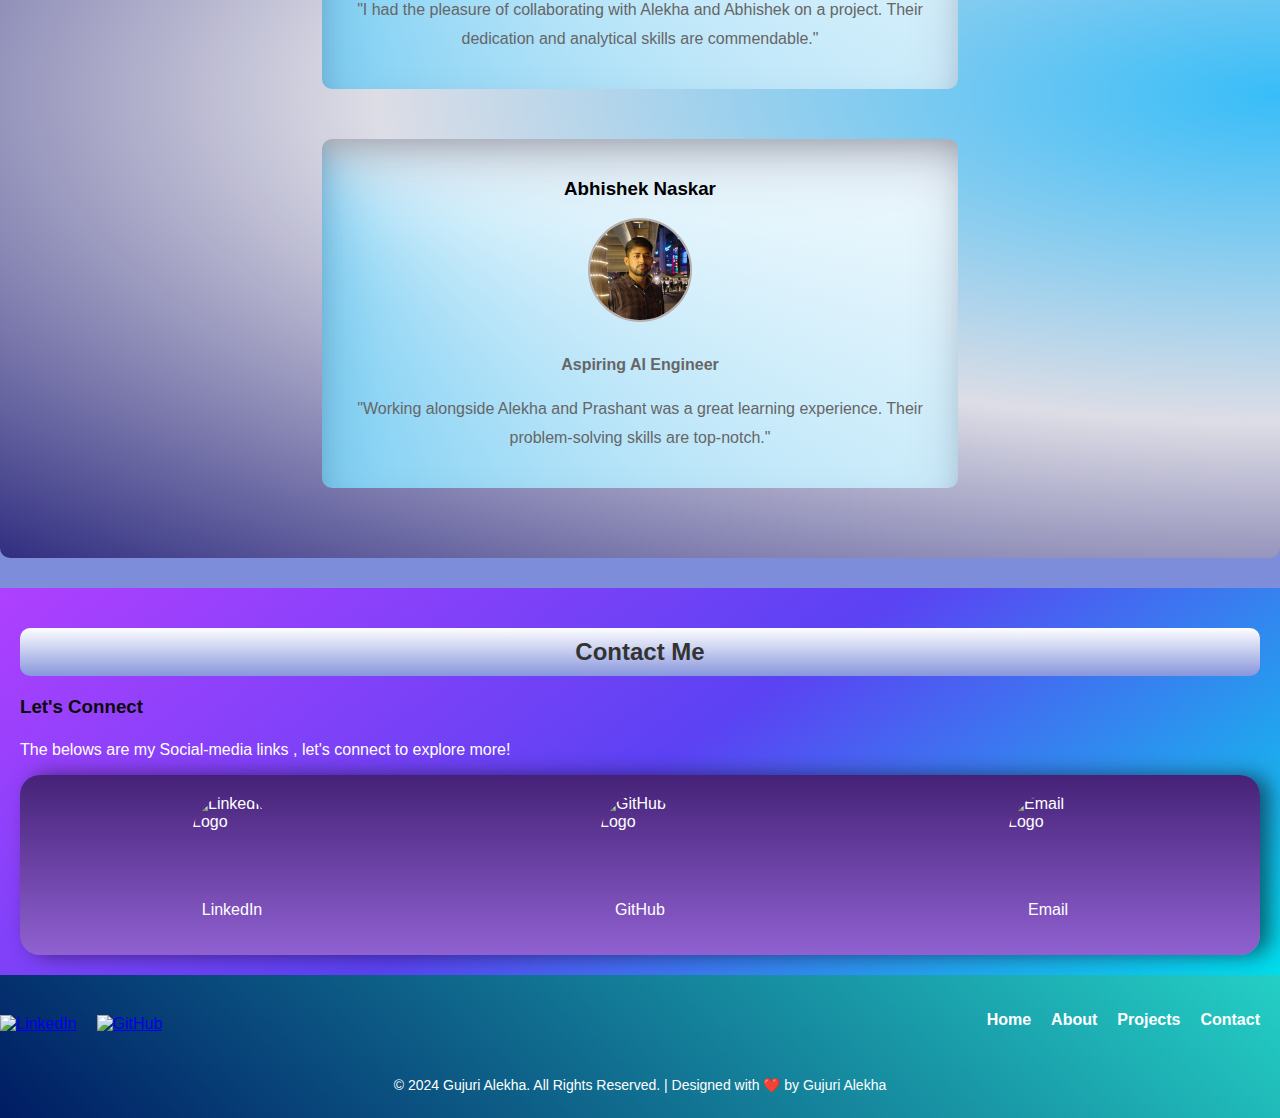
==== commit 83cba2fe: "Add files via upload" ====
--- a/index.html
+++ b/index.html
@@ -1,499 +1,325 @@
-<!DOCTYPE html>
-<html lang="en">
-  <head>
-    <meta charset="UTF-8" />
-    <meta name="viewport" content="width=device-width, initial-scale=1.0" />
-    <meta http-equiv="X-UA-Compatible" content="ie=edge" />
-    <title>Gujuri Alekha - Data Scientist</title>
-    
-    <!--Add google Analytics to track your websit-->
-    <!-- Google tag (gtag.js) -->
-    <script async src="https://www.googletagmanager.com/gtag/js?id=G-X9RX470F8T"></script>
-    <script>
-      window.dataLayer = window.dataLayer || [];
-      function gtag(){dataLayer.push(arguments);}
-      gtag('js', new Date());
-    
-      gtag('config', 'G-X9RX470F8T');
-    </script>
-    <!--Add google Analytics to track your websit-->
-    <meta name="keywords" content="data science, analytics, machine learning, data analysis, data visualization, predictive modeling, programming, statistics, artificial intelligence, Python, data science projects">
-
-    <meta name="description" content="Portfolio Template for Data Scientist" />
-
-    <link rel="stylesheet" href="css/style.css" />
-
-    <link rel="preconnect" href="https://fonts.googleapis.com" />
-    <link rel="preconnect" href="https://fonts.gstatic.com" crossorigin />
-    <link
-      href="https://fonts.googleapis.com/css2?family=Source+Sans+Pro:wght@400;600;700;900&display=swap"
-      rel="stylesheet"
-    />
-  </head>
-  <body>
-    <header class="header">
-      <div class="header__content">
-        <div class="header__logo-container">
-          <div class="header__logo-img-cont">
-            <img
-              src="./assets/png/alekha-gujuri.jpeg"
-              alt="Alekha's image"
-              class="header__logo-img"
-            />
-          </div>
-          <span class="header__logo-sub">Gujuri Alekha</span>
-        </div>
-        <div class="header__main">
-          <ul class="header__links">
-            <li class="header__link-wrapper">
-              <a href="./index.html" class="header__link"> Home </a>
-            </li>
-            <li class="header__link-wrapper">
-              <a href="./index.html#about" class="header__link">About </a>
-            </li>
-            <li class="header__link-wrapper">
-              <a href="./index.html#projects" class="header__link">
-                Projects
-              </a>
-            </li>
-            <li class="header__link-wrapper">
-              <a href="./index.html#contact" class="header__link"> Contact </a>
-            </li>
-          </ul>
-          <div class="header__main-ham-menu-cont">
-            <img
-              src="./assets/svg/ham-menu.svg"
-              alt="hamburger menu"
-              class="header__main-ham-menu"
-            />
-            <img
-              src="./assets/svg/ham-menu-close.svg"
-              alt="hamburger menu close"
-              class="header__main-ham-menu-close d-none"
-            />
-          </div>
-        </div>
-      </div>
-      <div class="header__sm-menu">
-        <div class="header__sm-menu-content">
-          <ul class="header__sm-menu-links">
-            <li class="header__sm-menu-link">
-              <a href="./index.html"> Home </a>
-            </li>
-
-            <li class="header__sm-menu-link">
-              <a href="./index.html#about"> About </a>
-            </li>
-
-            <li class="header__sm-menu-link">
-              <a href="./index.html#projects"> Projects </a>
-            </li>
-
-            <li class="header__sm-menu-link">
-              <a href="./index.html#contact"> Contact </a>
-            </li>
-          </ul>
-        </div>
-      </div>
-    </header>
-    <section class="home-hero">
-      <div class="home-hero__content">
-        <h1 class="heading-primary">Hey, My name is Gujuri Alekha</h1>
-        <div class="home-hero__info">
-          <p class="text-primary">
-            I am an aspiring data scientist passionate about solving complex problems through data-driven 
-            solutions.
-          </p>
-          
-          <p class="text-primary">
-            Completed Data Science training from DataMites global institute, with a focus on machine learning,
-             statistical modeling, and data visualization.
-          </p>
-          
-          <p class="text-primary">
-            Proven ability to collect, clean, analyze, and visualize data using various programming languages 
-            and tools, including Python and SQL.
-          </p>
-          
-        </div>
-        <div class="home-hero__cta">
-          <a href="./#projects" class="btn btn--bg">Projects</a>
-        </div>
-      </div>
-      <div class="home-hero__socials">
-        <div class="home-hero__social">
-          <a href="https://www.linkedin.com/in/gujuri-alekha/" class="home-hero__social-icon-link">
-            <img
-              src="./assets/png/linkedin-ico.png"
-              alt="icon"
-              class="home-hero__social-icon"
-            />
-          </a>
-        </div>
-        <div class="home-hero__social">
-          <a href="https://github.com/alekha1234" class="home-hero__social-icon-link">
-            <img
-              src="./assets/png/github-ico.png"
-              alt="icon"
-              class="home-hero__social-icon"
-            />
-          </a>
-        </div>
-        <div class="home-hero__social">
-          <a href="#" class="home-hero__social-icon-link">
-            <img
-              src="./assets/png/twitter-ico.png"
-              alt="icon"
-              class="home-hero__social-icon"
-            />
-          </a>
-        </div>
-        <div class="home-hero__social">
-          <a href="#" class="home-hero__social-icon-link">
-            <img
-              src="./assets/png/yt-ico.png"
-              alt="icon"
-              class="home-hero__social-icon"
-            />
-          </a>
-        </div>
-        <div class="home-hero__social">
-          <a
-            href="#"
-            class="home-hero__social-icon-link home-hero__social-icon-link--bd-none"
-          >
-            <img
-              src="./assets/png/insta-ico.png"
-              alt="icon"
-              class="home-hero__social-icon"
-            />
-          </a>
-        </div>
-      </div>
-      <div class="home-hero__mouse-scroll-cont">
-        <div class="mouse"></div>
-      </div>
-    </section>
-    <section id="about" class="about sec-pad">
-      <div class="main-container">
-        <h2 class="heading heading-sec heading-sec__mb-med">
-          <span class="heading-sec__main">About Me</span>
-          <span class="heading-sec__sub">
-            I am dedicated to exploring the fascinating world of data science and uncovering meaningful 
-            insights using various tools and technologies .
-          </span>
-        </h2>
-        <div class="about__content">
-          <div class="about__content-main">
-            <h3 class="about__content-title">Get to know me!</h3>
-            <div class="about__content-details">
-              <p class="about__content-details-para">
-                Hey! It's
-                <strong>Gujuri Alekha</strong>
-                and I specialize in <strong> Data Science </strong> Currently based in
-                Bengaluru , Karnataka. I've engaged in various
-                <strong> Capstone </strong>
-                projects  , collaborated
-                with aspiring data scientists  and contributed to the creation of
-                <strong>data-driven solutions</strong>
-                for enhancing my knowledge and experience in real-world scenarios.
-              </p>
-              <p class="about__content-details-para">
-                I have a deep passion for leveraging data to drive meaningful insights and solve complex 
-                problems. Over the years, I've immersed myself in the world of data science, exploring various
-                 industries and verticals. If you have any inquiries or opportunities, please don't hesitate 
-                 to reach out
-
-                <strong>contact</strong> me here.
-              </p>
-            </div>
-            <a href="./#contact" class="btn btn--med btn--theme dynamicBgClr"
-              >Contact</a
-            >
-          </div>
-          <div class="about__content-skills">
-            <h3 class="about__content-title">My Skills</h3>
-            <div class="skills">
-              <div class="skills__skill">Data Science</div>
-              <div class="skills__skill">Machine Learning</div>
-              <div class="skills__skill">Statistical Analysis</div>
-              <div class="skills__skill">Data Visualization</div>
-              <div class="skills__skill">Python Programming</div>
-              <div class="skills__skill">SQL</div>
-              <div class="skills__skill">Deep Learning</div>
-              <div class="skills__skill">Predictive Modeling</div>
-              <div class="skills__skill">Data Cleaning and Preprocessing</div>
-              <div class="skills__skill">Tensorflow , keras</div>
-              <div class="skills__skill">CNN , Object Detection , NLP</div>
-              <div class="skills__skill">Power BI , Tableu</div>
-            </div>
-          </div>
-        </div>
-      </div>
-    </section>
-    <section id="projects" class="projects sec-pad">
-      <div class="main-container">
-        <h2 class="heading heading-sec heading-sec__mb-bg">
-          <span class="heading-sec__main">Projects</span>
-          <span class="heading-sec__sub">
-            Enthusiastically delving into the world of data, I harness its power to unveil compelling insights
-             and unravel intricate challenges. Join me on a journey where data becomes the key to unlocking 
-             solutions and fostering innovation. 
-
-          </span>
-        </h2>
-
-        <div class="projects__content">
-          <div class="projects__row">
-            <div class="projects__row-img-cont">
-              <img
-                src="./assets/jpeg/jellyfish.jpeg"
-                alt="Software Screenshot"
-                class="projects__row-img"
-                loading="lazy"
-              />
-            </div>
-            <div class="projects__row-content">
-              <h3 class="projects__row-content-title">Jelly Fish Classification</h3>
-              <p class="projects__row-content-desc">
-                Jellyfish Classification using Convolutional Neural Networks (CNNs) is a project aimed at 
-                developing a machine learning model to accurately identify and classify different species of 
-                jellyfish from images. The project addresses the need for automated identification of jellyfish
-                 species, which is crucial for marine biologists and researchers studying marine ecosystems.
-              </p>
-              <a
-                href="./project-1.html"
-                class="btn btn--med btn--theme dynamicBgClr"
-                target="_blank"
-                >Case Study</a
-              >
-            </div>
-          </div>
-          <div class="projects__row">
-            <div class="projects__row-img-cont">
-              <img
-                src="./assets/jpeg/cifar10.jpeg"
-                alt="Software Screenshot"
-                class="projects__row-img"
-                loading="lazy"
-              />
-            </div>
-            <div class="projects__row-content">
-              <h3 class="projects__row-content-title">Cifar10</h3>
-              <p class="projects__row-content-desc">
-                Embarked on a transformative project using the CIFAR-10 dataset, I applied advanced machine 
-                learning techniques to classify images into ten distinct categories. Leveraging deep learning 
-                models, I aimed to enhance accuracy and efficiency in image recognition. Through meticulous 
-                analysis and algorithm refinement, the project sought to contribute valuable insights to the 
-                ever-evolving landscape of computer vision and image classification.
-              </p>
-              <a
-                href="https://github.com/alekha1234/My_Capstone_Projects/blob/main/CNN/Cifar_10.ipynb"
-                class="btn btn--med btn--theme dynamicBgClr"
-                target="_blank"
-                >Case Study</a
-              >
-            </div>
-          </div>
-          <div class="projects__row">
-            <div class="projects__row-img-cont">
-              <img
-                src="./assets/jpeg/facemask.jpeg"
-                alt="Software Screenshot"
-                class="projects__row-img"
-                loading="lazy"
-              />
-            </div>
-            <div class="projects__row-content">
-              <h3 class="projects__row-content-title">Face Mask Detection</h3>
-              <p class="projects__row-content-desc">
-                In a groundbreaking YOLOv5 Face Mask Detection project, cutting-edge computer vision techniques 
-                were employed to identify and locate individuals wearing face masks. This initiative aimed to 
-                bolster public health measures by automating mask compliance monitoring, showcasing the fusion 
-                of real-time object detection and pandemic safety protocols.
-              </p>
-              <a
-                href="https://github.com/alekha1234/Yolov5_Face_mask_detection"
-                class="btn btn--med btn--theme dynamicBgClr"
-                target="_blank"
-                >Case Study</a
-              >
-            </div>
-          </div>
-
-          <div class="projects__row">
-            <div class="projects__row-img-cont">
-              <img
-                src="./assets/jpeg/house_price.jpeg"
-                alt="Software Screenshot"
-                class="projects__row-img"
-                loading="lazy"
-              />
-            </div>
-            <div class="projects__row-content">
-              <h3 class="projects__row-content-title">House Price</h3>
-              <p class="projects__row-content-desc">
-                Employing advanced regression techniques, the House Price Prediction project utilized intricate 
-                algorithms to forecast property values. By analyzing diverse features, the model aimed to provide 
-                accurate insights into real estate markets, facilitating informed decisions for buyers, sellers, 
-                and investors.
-              </p>
-              <a
-                href="https://github.com/alekha1234/House_price_prediction_Advance_Regression"
-                class="btn btn--med btn--theme dynamicBgClr"
-                target="_blank"
-                >Case Study</a
-              >
-            </div>
-          </div>
-          <div class="projects__row">
-            <div class="projects__row-img-cont">
-              <img
-                src="./assets/jpeg/portuguese_bank.jpeg"
-                alt="Software Screenshot"
-                class="projects__row-img"
-                loading="lazy"
-              />
-            </div>
-            <div class="projects__row-content">
-              <h3 class="projects__row-content-title">Portuguese Bank Marketing</h3>
-              <p class="projects__row-content-desc">
-                Utilizing sophisticated data analytics, the Portuguese Bank Marketing Campaign project employed 
-                advanced strategies to predict the success of marketing initiatives. By analyzing diverse factors, 
-                the model aimed to optimize campaign effectiveness, offering valuable insights to enhance the 
-                bank's outreach and engagement strategies.
-              </p>
-              <a
-                href="https://github.com/alekha1234/Portuguese_Bank"
-                class="btn btn--med btn--theme dynamicBgClr"
-                target="_blank"
-                >Case Study</a
-              >
-            </div>
-          </div>
-          <div class="projects__row">
-            <div class="projects__row-img-cont">
-              <img
-                src="./assets/jpeg/liver_disease.jpeg"
-                alt="Software Screenshot"
-                class="projects__row-img"
-                loading="lazy"
-              />
-            </div>
-            <div class="projects__row-content">
-              <h3 class="projects__row-content-title">Liver Disease Classification</h3>
-              <p class="projects__row-content-desc">
-                In the Liver Disease Classification project, advanced machine learning algorithms were employed 
-                to analyze medical data and accurately classify patients into different liver disease categories.
-                 Leveraging features such as biochemical markers, the model aimed to enhance diagnostic precision, 
-                 contributing to more effective and timely medical interventions.
-              </p>
-              <a
-                href="https://github.com/alekha1234/LIver_Disease_Prediction"
-                class="btn btn--med btn--theme dynamicBgClr"
-                target="_blank"
-                >Case Study</a
-              >
-            </div>
-          </div>       
-          <div class="projects__row">
-            <div class="projects__row-img-cont">
-              <img
-                src="./assets/jpeg/fifa20.jpeg"
-                alt="Software Screenshot"
-                class="projects__row-img"
-                loading="lazy"
-              />
-            </div>
-            <div class="projects__row-content">
-              <h3 class="projects__row-content-title">FIFA world-cup 2020</h3>
-              <p class="projects__row-content-desc">
-                In the FIFA 20 project, intricate data analysis and machine learning techniques were applied to 
-                decipher player performance patterns and team dynamics. The objective was to extract valuable 
-                insights, inform strategic decisions, and enhance overall gameplay experience in the world of 
-                virtual football.
-              </p>
-              <a
-                href="https://github.com/alekha1234/FIFA_World_Cup_2020"
-                class="btn btn--med btn--theme dynamicBgClr"
-                target="_blank"
-                >Case Study</a
-              >
-            </div>
-          </div>
-        </div>
-      </div>
-    </section>
-    
-    <!-- This is the Contact Section , but i removed this one. -->
-
-    <footer class="main-footer">
-      <div class="main-container">
-        <div class="main-footer__upper">
-          <div class="main-footer__row main-footer__row-1">
-            <h2 class="heading heading-sm main-footer__heading-sm">
-              <span>Social</span>
-            </h2>
-            <div class="main-footer__social-cont">
-              <a target="_blank" rel="noreferrer" href="https://www.linkedin.com/in/gujuri-alekha/">
-                <img
-                  class="main-footer__icon"
-                  src="./assets/png/linkedin-ico.png"
-                  alt="icon"
-                />
-              </a>
-              <a target="_blank" rel="noreferrer" href="https://github.com/alekha1234">
-                <img
-                  class="main-footer__icon"
-                  src="./assets/png/github-ico.png"
-                  alt="icon"
-                />
-              </a>
-              <a target="_blank" rel="noreferrer" href="#">
-                <img
-                  class="main-footer__icon"
-                  src="./assets/png/twitter-ico.png"
-                  alt="icon"
-                />
-              </a>
-              <a target="_blank" rel="noreferrer" href="#">
-                <img
-                  class="main-footer__icon"
-                  src="./assets/png/yt-ico.png"
-                  alt="icon"
-                />
-              </a>
-              <a target="_blank" rel="noreferrer" href="#">
-                <img
-                  class="main-footer__icon main-footer__icon--mr-none"
-                  src="./assets/png/insta-ico.png"
-                  alt="icon"
-                />
-              </a>
-            </div>
-          </div>
-          <div class="main-footer__row main-footer__row-2">
-            <h4 class="heading heading-sm text-lt">Gujuri Alekha</h4>
-            <p class="main-footer__short-desc">
-              Connecting people through innovation and creativity.
-              Thank you for visiting and exploring our journey !
-
-            </p>
-          </div>
-        </div>
-
-        <!-- If you give me some credit or shoutout here by linking to my website, then it will be a big thing for me and will help me a lot :) -->
-        <div class="main-footer__lower">
-          &copy; Copyright © 2024 Gujuri Alekha. All rights reserved.
-          <a rel="noreferrer" target="_blank" href="https://www.linkedin.com/in/gujuri-alekha/"
-            >Gujuri Alekha</a
-          >
-          <h2 class="footer-appreciation">I appreciate your visit!</h2>
-
-        </div>
-      </div>
-    </footer>
-
-    <script src="./index.js"></script>
-  </body>
-</html>
+<!DOCTYPE html>
+<html lang="en">
+<head>
+    <meta charset="UTF-8">
+    <meta name="viewport" content="width=device-width, initial-scale=1.0">
+    <meta http-equiv="X-UA-Compatible" content="ie=edge">
+    <title>Alekha - Data Scientist</title>
+
+    <!-- Meta Tags for SEO -->
+    <meta name="description" content="Explore Gujuri Alekha's Data Science portfolio showcasing expertise in Machine Learning, Data Analysis, and more. Discover data-driven insights and solutions.">
+    <meta name="keywords" content="Data Science, Machine Learning, Data Analysis, Python, Data Visualization, Portfolio, Gujuri Alekha">
+    <meta name="author" content="Gujuir Alekha">
+    <meta name="robots" content="index, follow">
+    
+    <!-- Social Media Sharing Tags -->
+    <meta property="og:title" content="Alekha - Data Scientist">
+    <meta property="og:description" content="Passionate and creative Data Scientist specializing in Machine Learning. Explore my projects and skills in data analysis, visualization, and more.">
+    <meta property="og:image" content="my_documents\my-photos\Alekha-name.png">
+    <meta property="og:url" content="URL to your webpage">
+    <meta name="twitter:card" content="Gujuri Alekha - Portfolio">
+
+    <!-- Favicon -->
+    <link rel="icon" type="image/x-icon" href="my_documents\my-photos\Alekha-name.png">
+
+    <!-- Google Fonts -->
+    <link rel="stylesheet" href="https://fonts.googleapis.com/css2?family=Open+Sans:wght@400;700&display=swap">
+    <link rel="stylesheet" href="https://fonts.googleapis.com/css2?family=Lato:wght@400;700&display=swap">
+    <link rel="stylesheet" href="https://fonts.googleapis.com/css2?family=Open+Sans:wght@300;400;700&display=swap">
+
+    <!-- Replace "Roboto" with the desired Google Font and variants -->
+
+    <!-- Responsive Design -->
+    <meta name="viewport" content="width=device-width, initial-scale=1.0">
+
+    <!-- Canonical Link -->
+    <link rel="canonical" href="https://alekha1234.github.io/gujurialekha.github.io/">
+    
+    <!-- Your Existing CSS Link -->
+    <link rel="stylesheet" href="style.css">
+</head>
+
+
+
+
+<!-- ================================== Body Section Start from=================================== -->
+
+
+<body>
+    
+
+    <!-- ================================ Navigation Bar  ================================-->
+    <nav>
+        <a href="#home-section" id="home-section" class="home"><strong>Home</strong></a>
+        <a href="#about-section" class="home"><strong>About</strong></a>
+        <a href="#project-section" class="home"><strong>Projects</strong></a>
+        <a href="#contact-me" class="home"><strong>Contacts</strong></a>
+        <div class="dropdown">
+            <button class="dropbtn"><strong>Resume</strong></button>
+            <div class="dropdown-content">
+                <a href="#view-resume">View Resume</a>
+                <a href="#download-resume">Download Resume</a>
+            </div>
+        </div>
+    </nav>
+    
+    <!-- Header Section -->
+
+    <header>
+        <div class="header-container">
+            <img src="my_documents\my-photos\Alekha Image.jpeg" alt="Alekha.jpeg" class="profile-image">
+            <div class="home-section">
+                <h1>Welcome to My Portfolio!</h1>
+                <p>Hi, I'm Gujuri Alekha, a passionate and creative Data Science Aspirant based in Bangalore, Karnataka.</p>
+                <p>I specialize in <strong>Data Science</strong>, with a focus on <strong>Machine Learning</strong>.</p>
+                <p>Explore my projects and skills to learn more about my journey in the world of data!</p>
+            </div>
+        </div>
+    </header>
+    
+
+    <!-- ================================ About Section  ================================-->
+    
+    <div id="about-section">
+        <!-- About Me Section -->
+        <div class="about-box">
+            <h2>About Me</h2>
+            <p>
+                Hi there! <br> I'm Gujuri Alekha, a passionate individual with a solid foundation in Physical Science. My journey has been shaped by a relentless pursuit of excellence and a profound interest in the world of Data Science. Leveraging my keen eye for detail, I am dedicated to delivering high-quality solutions that not only meet but exceed expectations.
+            </p>
+            <p>
+                In my quest for knowledge, I have cultivated a diverse skill set ranging from Python programming and Web Scraping to advanced areas like Data Science, Machine Learning, and Deep Learning (CNN). My commitment to continuous learning and staying abreast of industry trends allows me to tackle challenges with a fresh and innovative perspective.
+            </p>
+            <p>
+                I am currently seeking new opportunities to apply my skills and contribute to dynamic projects. If you are looking for someone who is not just a data enthusiast but also a creative problem solver, let's connect! I am excited about the prospect of contributing to innovative projects and making a meaningful impact in the world of data.
+            </p>
+        </div>
+    </div>
+    
+    <!-- ================================== Education Section ==================== -->
+    <div class="headings">
+        <h2>My Educational Journey</h2>
+    </div>
+    <div id="education-section">
+        
+        <div class="education-box" id="education">
+            <h2>Education</h2>
+            <p><strong>Bachelor of Science (Physics hons.)</strong> | 2021<br>Science Degree College, Kukudakhandi<br></p>
+            <p><strong>Higher Secondary (PCM IT) </strong>| 2018<br>Science College, Kukudakhandi<br></p>
+            <p><strong>High School (General) </strong>| 2016<br>Govt. High School, Kukudakhandi<br></p>
+        </div>
+    
+        <div class="education-box" id="certifications">
+            <h2>Certifications</h2>
+            <ul>
+                <li><strong>Certified Data Scientist</strong> from NASSCOM & Future Skills-Prime</li><br>
+                <li><strong>Certified Data Scientist</strong> from IABAC™ - International Association of Business Analytics Certifications</li><br>
+                <li><strong>Python for Beginners</strong> from Simplilearn</li>
+            </ul>
+        </div>
+    </div>
+    
+    
+    <!-- ================================= Skills Section ================================= -->
+
+    <!-- Skills Section -->
+    <div id="skills-section">
+        <h2>Skills</h2>
+        <div class="skills-box">
+            <div class="skill">
+                <div class="skill-item">
+                    <h3>Python Programming</h3>
+                    <img src="my_documents\skills-logos\python-logo.gif" alt="Python Programming">
+                </div>
+                <div class="skill-item">
+                    <h3>Machine Learning</h3>
+                    <img src="my_documents\skills-logos\machine-learning.gif" alt="Machine Learning">
+                </div>
+                <div class="skill-item">
+                    <h3>Deep Learning</h3>
+                    <img src="my_documents\skills-logos\Neural-Network.gif" alt="Deep Learning">
+                </div>
+                <div class="skill-item">
+                    <h3>Data Analysis</h3>
+                    <img src="my_documents\skills-logos\data-analysis.gif" alt="Data Analysis">
+                </div>
+                <div class="skill-item">
+                    <h3>Data Visualization</h3>
+                    <img src="my_documents\skills-logos\data-visualisition.gif" alt="Data Visualization">
+                </div>
+                <div class="skill-item">
+                    <h3>Power BI</h3>
+                    <img src="my_documents\skills-logos\power-bi.gif" alt="Power BI">
+                </div>
+                <div class="skill-item">
+                    <h3>MySQL</h3>
+                    <img src="my_documents\skills-logos\mysql.gif" alt="My SQL">
+                </div>
+                <div class="skill-item">
+                    <h3>Web Scraping</h3>
+                    <img src="my_documents\skills-logos\webscraping.png" alt="Web Scraping">
+                </div>
+                <div class="skill-item">
+                    <h3>Git Bash</h3>
+                    <img src="my_documents\skills-logos\git-bash.gif" alt="Git Bash">
+                </div>
+                <!-- Add skill items for other skills -->
+            </div>
+        </div>
+    </div>
+
+
+    
+
+        
+
+    <!-- [=================================== Project Section ===================================] -->
+
+    <div class="headings">
+        <h2>My Projects</h2>
+    </div>
+    
+    <div id="project-section">
+        <!-- Project 1 -->
+        <div class="project-box" onclick="redirectToProject('https://github.com/alekha1234/My_Capstone_Projects/blob/main/CNN/Jelly_Fish.ipynb')">
+            <p>Jelly Fish Classification</p>
+            <img src="my_documents\projects-logos\jelly-fish.gif" alt="Jelly-Fish">
+        </div>
+    
+        <!-- Project 2 -->
+        <div class="project-box" onclick="redirectToProject('https://github.com/alekha1234/LIver_Disease_Prediction/blob/main/Liver_Disease_ORIGINAL.ipynb')">
+            <p>Liver Disease Detection</p>
+            <img src="my_documents\projects-logos\heart-disease.gif" alt="Liver-disease">
+        </div>
+    
+        <!-- Project 3 -->
+        <div class="project-box" onclick="redirectToProject('https://github.com/alekha1234/Yolov5_Face_mask_detection/blob/main/Yolov5_Face_mask_detection.ipynb')">
+            <p>Face Mask detection</p>
+            <img src="my_documents\projects-logos\face-mask.gif" alt="Face Mask Detection">
+        </div>
+    
+        <!-- Project 4 -->
+        <div class="project-box" onclick="redirectToProject('https://github.com/alekha1234/House_price_prediction_Advance_Regression/blob/main/House_Price_Advance_Regression.ipynb')">
+            <p>House Price Prediction</p>
+            <img src="my_documents\projects-logos\house-price.gif" alt="House Price">
+        </div>
+    
+        <!-- Project 5 -->
+        <div class="project-box" onclick="redirectToProject('https://github.com/alekha1234/Portuguese_Bank/blob/master/Portugese_Bank_Original.ipynb')">
+            <p>Portuguese Bank Marketing Campaign</p>
+            <img src="my_documents\projects-logos\portuguese-bank.gif" alt="Portuguese Bank">
+        </div>
+    
+        <!-- Project 6 -->
+        <div class="project-box" onclick="redirectToProject('https://github.com/alekha1234/Iris_dataset/blob/main/IRIS.ipynb')">
+            <p>IRIS Dataset</p>
+            <img src="my_documents\projects-logos\iris-dataset.gif" alt="Iris">
+        </div>
+    </div>
+    
+    <script>
+        function redirectToProject(projectUrl) {
+            // Add logic to redirect to the specific project page
+            window.location.href = projectUrl;
+        }
+    </script>
+    
+
+    
+    <!-- [================================ testi monial ==================================] -->
+    
+    <section id="testimonials">
+        <div class="headings">
+            <h2>Collaborators</h2>
+        </div>
+    
+        <!-- Testimonial Part 1 -->
+        <div class="testimonial-container">
+            <!-- Collaborator 1: Prashant Kumar -->
+            <div class="testimonial collaborator">
+                <h3>Prashant Kumar</h3>
+                <div class="collaborator-details">
+                    <a href="https://www.linkedin.com/in/prashantsinghcds/" target="_blank">
+                        <img src="my_documents\testimonials\prashant.jpeg" alt="Prashant Kumar's Profile Pic">
+                    </a>
+                    <p><strong>Aspiring Data Scientis</strong><br>
+                </div>
+                <p>"I had the pleasure of collaborating with Alekha and Abhishek on a project. Their dedication and analytical skills are commendable."</p>
+            </div>
+        </div>
+    
+        <!-- Testimonial Part 2 -->
+        <div class="testimonial-container">
+            <!-- Collaborator 2: Abhishek Naskar -->
+            <div class="testimonial collaborator">
+                <h3>Abhishek Naskar</h3>
+                <div class="collaborator-details">
+                    <a href="https://www.linkedin.com/in/abhishek-naskar-765802290/" target="_blank">
+                        <img src="my_documents\testimonials\abhishek.jpeg" alt="Abhishek Naskar's Profile Pic">
+                    </a>
+                    <p><strong>Aspiring AI Engineer</strong><br>
+                </div>
+                <p>"Working alongside Alekha and Prashant was a great learning experience. Their problem-solving skills are top-notch."</p>
+            </div>
+        </div>
+    </section>
+    
+       <!-- ========================================== Contact Section ============================================-->
+
+       <section id="contact-me">
+        <div class="headings">
+            <h2>Contact Me</h2>
+        </div>
+
+        <div class="lets-connect">
+            <h3>Let's Connect</h3>
+            <p>The belows are my Social-media links , let's connect to explore more!</p>
+        </div>
+
+        <div class="contact-info">
+            <a href="https://www.linkedin.com/in/gujuri-alekha/" target="_blank">
+                <img src="my_documents\social-media\linkedin.gif" alt="LinkedIn Logo">
+                <p>LinkedIn</p>
+            </a>
+            
+            <a href="https://github.com/alekha1234" target="_blank">
+                <img src="my_documents\social-media\github.gif" alt="GitHub Logo">
+                <p>GitHub</p>
+            </a>
+
+            <a href="mailto:gujurialekha@gmail.com">
+                <img src="my_documents\social-media\email.gif" alt="Email Logo">
+                <p>Email</p>
+            </a>
+        </div>
+    </section>
+
+
+    <!-- =============================== Footer Section ============================== -->
+    
+    <footer>
+        <div class="footer-content">
+            <div class="footer-social">
+                <a href="https://www.linkedin.com/in/gujuri-alekha/" target="_blank"><img src="my_documents\social-media\linkedin-footer.png" alt="LinkedIn"></a>
+                <a href="https://github.com/alekha1234" target="_blank"><img src="my_documents\social-media\github-footer.png" alt="GitHub"></a>
+                <!-- Add more social media icons as needed -->
+            </div>
+            <div class="footer-links">
+                <ul>
+                    <li><a href="#home-section">Home</a></li>
+                    <li><a href="#about-section">About</a></li>
+                    <li><a href="#project-section">Projects</a></li>
+                    <li><a href="#contact-me">Contact</a></li>
+                </ul>
+            </div>
+        </div>
+        <div class="footer-bottom">
+            <p>&copy; 2024 Gujuri Alekha. All Rights Reserved. | Designed with ❤️ by Gujuri Alekha</p>
+        </div>
+    </footer>
+     
+    
+
+
+</body>
+</html>
--- a/style.css
+++ b/style.css
@@ -0,0 +1,536 @@
+/* Body Section for Body design*/
+body {
+    font-family: 'Open Sans', sans-serif;
+    font-family: Arial, sans-serif;
+    margin: 0;
+    padding: 0;
+    background-image: linear-gradient(rgb(57, 81, 198), rgb(136, 150, 221));
+}
+
+
+/* ===================================== Navigation Button ================ */
+
+nav {
+    gap: 1.5rem;
+    background-image: linear-gradient(144deg,#9a4fcf, #ffffff 50%,#95cace);
+    display: flex;
+    justify-content: center;
+}
+
+nav a , nav div ,.dropbtn{
+    background-image: linear-gradient(161.15deg, #6714CC 12.73%, #2E68F5 72.95%);
+    border: 0;
+    border-radius: 55px;
+    color: #fff;
+    cursor: pointer;
+    display: inline-block;
+    font-family: system-ui, -apple-system, system-ui, "Segoe UI", Roboto, Ubuntu, "Helvetica Neue", sans-serif;
+    font-size: 20px;
+    font-weight: 60;
+    outline: 0;
+    padding: 5px 21px;
+    position: relative;
+    text-align: center;
+    text-decoration: none;
+    transition: all .3s;
+    user-select: none;
+    -webkit-user-select: none;
+    touch-action: manipulation;
+}
+
+.home:hover, .dropbtn:hover {
+    transform: scale(1.05);
+}
+
+nav a:hover, .dropdown-content a:hover, .dropbtn:hover {
+    background-color: #ffffff;
+}
+
+
+/* Dropdown styles */
+
+.dropdown-content {
+    display: none;
+    position: absolute;
+    background-color: #f9f9f9;
+    min-width: 160px;
+    box-shadow: 0px 8px 16px 0px rgba(0,0,0,0.2);
+    border-radius: 10px;
+}
+
+.dropdown-content a {
+    color: #f7f4f4;
+    padding: 2px 6px;
+    display: block;
+    border-radius: 2px; /* Adjust the radius as needed */
+    transition: background-color 0.3s;
+}
+
+.dropdown:hover .dropdown-content {
+    display: block;
+}
+
+
+
+/* ================================= profile photo =============*/
+header {
+    background-image: linear-gradient(220.55deg, #DEB5FF 0%, #3d89a0 50%,#6F00B3 100%);
+    padding: 20px;
+    text-align: center;
+}
+
+.header-container {
+    display: flex;
+    justify-content: center;
+    align-items: center;
+}
+
+.profile-image {
+    width: 150px;
+    height: 150px;
+    border-radius: 50%;
+    margin-right: 20px;
+    border: 2px solid #444a4e; /* Add a border color */
+}
+
+.home-section {
+    text-align: left;
+    max-width: 600px;
+}
+
+h1 {
+    color: #333;
+    font-size: 28px;
+    margin-bottom: 10px;
+}
+
+p {
+    color: #555;
+    font-size: 16px;
+    line-height: 1.6;
+    margin-bottom: 10px;
+}
+
+
+
+
+/* ================================= about-section styles ==================================== */
+
+/* Add these styles to your existing CSS */
+
+#about-section {
+    display: flex;
+    flex-wrap: wrap;
+    text-align: center;
+    justify-content: space-around;
+    background-image: linear-gradient(rgb(57, 81, 198), rgb(136, 150, 221));
+    padding: 10px; /* Adjust padding as needed */
+    box-shadow: rgb(100, 11, 134) 0px 30px 60px -12px inset, rgb(255, 255, 255) 0px 18px 36px -18px inset;
+    
+}
+
+.about-box {
+    width: auto;
+    max-width: 900px; /* Set your desired max-width */
+    background-image: linear-gradient(rgb(57, 81, 198), rgb(136, 150, 221));
+    border-radius: 10px;
+    padding: 20px;
+    margin: 20px;
+    box-shadow: 1px 5px 11px 1px rgb(255, 255, 255); /* Add a subtle box shadow */
+}
+
+.about-box h2 {
+    background-image: linear-gradient(rgb(167, 171, 187), rgb(136, 150, 221));
+
+}
+
+.about-box p {
+    color: #ffffff; /* Set your desired paragraph text color */
+    line-height: 1.6;
+}
+
+
+/* ======================== Styles for Education and Certifications Section ===============================  */
+
+#education-section {
+    display: flex;
+    justify-content: space-around;
+    background-image: linear-gradient(rgb(57, 81, 198), rgb(136, 150, 221));
+    padding: 20px; /* Adjust padding as needed */
+}
+
+.headings {
+    text-align: center;
+    margin-bottom: 20px;
+}
+
+.education-box {
+    width: 45%; /* Adjust the width as needed */
+    background-image: conic-gradient(at center top, rgb(17, 24, 39), rgb(92, 129, 204), rgb(17, 24, 39));
+    border-radius: 10px;
+    padding: 20px;
+    margin: 20px;
+    box-shadow: 1px 5px 11px 1px rgb(255, 255, 255); /* Add a subtle box shadow */
+}
+
+h2 {
+    text-align: center;
+    background-image: linear-gradient(rgb(254, 254, 255), rgb(136, 150, 221));
+    padding: 10px;
+    border-radius: 10px;
+    margin-bottom: 10px;
+}
+
+p {
+    color: #ffffff; /* Set your desired paragraph text color */
+    line-height: 1.8;
+}
+
+ul {
+    list-style: none;
+    padding: 0;
+}
+
+li {
+    margin-bottom: 8px;
+    color: #ffffff;
+}
+
+/*================================================== Skills section ==================================================*/
+
+
+/* Skills Section styles */
+#skills-section {
+    text-align: center; /* Center-align the content */
+    background-image: linear-gradient(220.55deg, #24CFC5 0%, #838251 50%, #001C63 100%);
+    padding: 5px; /* Adjust padding as needed */
+}
+
+.skills-box {
+    display: flex;
+    justify-content: space-around;
+}
+
+.skill {
+    display: flex;
+    flex-wrap: wrap;
+}
+
+.skill-item {
+    width: 200px; /* Adjust the width of each skill box */
+    height: 200px; /* Set the height equal to the width for a square box */
+    margin: 10px;
+    background-color: transparent; /* Set your desired skill box background color */
+    padding: 20px;
+    border-radius: 8px;
+    display: flex;
+    flex-direction: column;
+    justify-content: space-around;
+    align-items: center;
+    box-shadow: rgba(50, 50, 93, 0.25) 0px 30px 60px -12px inset, rgba(0, 0, 0, 0.3) 0px 18px 36px -18px inset;
+    
+}
+
+.skill img {
+    width: 100%; /* Set image width to 100% of the box */
+    height: 70%; /* Set image height to 70% of the box */
+    border-radius: 10px; /* Ensure rounded corners for the image */
+}
+
+.skill h3 {
+    color: #ffffff; /* Set your desired title text color */
+    text-align: center;
+    margin-top: 5px; /* Adjust the margin as needed */
+}
+
+
+/*================================================== Project section ==================================================*/
+
+
+#project-section {
+    display: flex;
+    flex-wrap: wrap;
+    justify-content: space-around;
+    background-image: linear-gradient(220.55deg, #FFC328 0%,rgb(0, 162, 236) 60%, #E20000 100%);    
+    padding: 60px; /* Adjust padding as needed */
+    box-shadow: 1px 5px 11px 1px rgb(255, 255, 255); 
+}
+
+.project-box {
+    text-align: center;
+    position: relative;
+    margin: 20px;
+    padding: 20px;
+    cursor: pointer;
+    transition: transform 0.3s ease-in-out;
+    width: 200px; /* Adjust the width as needed */
+    height: 150px; /* Adjust the height as needed */
+}
+
+.project-box:hover {
+    transform: scale(1.1);
+}
+
+.project-box img {
+    width: 100%;
+    height: 100%;
+    object-fit: cover; /* Maintain aspect ratio and cover the container */
+    border-radius: 10px;
+    box-shadow: 1px 5px 11px 1px rgb(255, 255, 255); 
+    
+}
+
+
+
+
+/* ============================================ Style for Testimonial =================================================*/
+
+
+#testimonials {
+    background-image: radial-gradient(at right center, rgb(56, 189, 248), rgb(221, 221, 230), rgb(49, 46, 129));
+    border-radius: 10px;
+    padding: 20px;
+}
+
+.testimonial-container {
+    display: flex;
+    justify-content: center;
+    margin-bottom: 50px;
+}
+
+
+.testimonial {
+    background-image: conic-gradient(from 80deg at -3% 0%, rgba(255, 255, 255, 1) 0%, rgb(14, 165, 233) 50%, rgb(14, 165, 233) 100%);
+    width: 48%; /* Adjust the width as needed */
+    padding: 20px;
+    border-radius: 10px;
+    box-shadow: rgba(50, 50, 93, 0.25) 0px 30px 60px -12px inset, rgba(0, 0, 0, 0.3) 0px 18px 36px -18px inset;
+}
+
+
+.headings h2 {
+    color: #333;
+}
+
+.collaborator {
+    text-align: center;
+}
+
+.collaborator-details {
+    margin-top: 15px;
+}
+
+.collaborator-details img {
+    border-radius: 50%; /* Make the profile pic round */
+    width: 100px; /* Adjust the size as needed */
+    height: 100px;
+    margin-bottom: 10px;
+    border: 2px solid #b8afaf; /* Add a border to the profile pic */
+}
+
+.collaborator-details p {
+    margin: 0;
+    color: #555;
+}
+
+.collaborator p:last-child {
+    margin-bottom: 15px;
+}
+
+.testimonial p {
+    margin-top: 15px;
+    color: #666;
+}
+
+
+/* ==========================CSS Styles for Contact Me Section============= */
+
+#contact-me {
+    background-image: linear-gradient(144deg,#AF40FF, #5B42F3 50%,#00DDEB);
+    padding: 20px;
+    margin-top: 30px;
+}
+
+.headings h2 {
+    color: #333;
+}
+
+.lets-connect h3 {
+    color: #0a0a0a;
+}
+
+.contact-info {
+    gap: 1.5rem;
+    background-image: linear-gradient(rgb(69, 34, 119), rgb(144, 97, 209));
+    max-width: auto;
+    margin: 0px auto;
+    padding: 20px;
+    background-color: transparent;
+    border-radius: 20px;
+    box-shadow: 10px 0 20px rgba(0, 0, 0, 0.5);
+    display: flex; /* Use flex to create a single row */
+    justify-content: space-around;
+    align-items: center;
+}
+
+.contact-info ul {
+    list-style: none;
+    padding: 0;
+}
+
+.contact-info a {
+    text-decoration: none;
+    color: #ffffff;
+    display: flex;
+    flex-direction: column;
+    align-items: center;
+}
+
+.contact-info img {
+    width: 80px;
+    height: 80px; /* Set the height to maintain a square shape */
+    margin-bottom: 5px;
+    border-radius: 50%; /* Make the images circular */
+}
+
+
+/* ================================================== Footer section  =============================================== */
+
+footer {
+    background-image: linear-gradient(220.55deg, #24CFC5 0%, #001C63 100%);
+    color: #fff; /* Choose your desired text color */
+    padding: 20px 0;
+}
+
+.footer-content {
+    display: flex;
+    justify-content: space-between;
+    align-items: center;
+}
+
+.footer-social {
+    display: flex;
+    align-items: center;
+}
+
+.footer-social a {
+    margin-right: 20px;
+    transition: transform 0.3s ease-in-out;
+}
+
+.footer-social a:hover {
+    transform: scale(1.2);
+}
+
+.footer-links ul {
+    list-style: none;
+    padding: 0;
+    display: flex;
+}
+
+.footer-links li {
+    margin-right: 20px;
+}
+
+.footer-links a {
+    text-decoration: none;
+    color: #fff;
+    font-weight: bold;
+    transition: color 0.3s ease-in-out;
+}
+
+.footer-links a:hover {
+    color: #FFD700; /* Change to your desired hover color */
+}
+
+.footer-bottom {
+    margin-top: 20px;
+    text-align: center;
+}
+
+.footer-bottom p {
+    margin: 0;
+    font-size: 14px;
+}
+
+.footer-bottom a {
+    color: #FFD700; /* Change to your desired link color */
+    text-decoration: none;
+    font-weight: bold;
+    transition: color 0.3s ease-in-out;
+}
+
+.footer-bottom a:hover {
+    color: #fff; /* Change to your desired hover color */
+}
+
+
+/* Existing styles remain unchanged */
+
+/* Media Queries for Responsive Design */
+@media only screen and (max-width: 768px) {
+    /* Styles for screens up to 768px wide (tablets) */
+    nav {
+        flex-direction: column;
+        align-items: center;
+    }
+
+    nav a, nav div, .dropbtn {
+        font-size: 20px;
+    }
+
+    .home-section {
+        max-width: 100%;
+    }
+
+    .profile-image {
+        width: 100px;
+        height: 100px;
+        margin-right: 10px;
+    }
+
+    h1 {
+        font-size: 24px;
+    }
+
+    p {
+        font-size: 14px;
+    }
+
+    /* Add more specific styles for tablet-sized screens as needed */
+}
+
+@media only screen and (max-width: 480px) {
+    /* Styles for screens up to 480px wide (mobile) */
+    nav {
+        flex-direction: column;
+        align-items: center;
+    }
+
+    nav a, nav div, .dropbtn {
+        font-size: 16px;
+    }
+
+    .home-section {
+        max-width: 100%;
+    }
+
+    .profile-image {
+        width: 80px;
+        height: 80px;
+        margin-right: 5px;
+    }
+
+    h1 {
+        font-size: 20px;
+    }
+
+    p {
+        font-size: 12px;
+    }
+
+    /* Add more specific styles for mobile-sized screens as needed */
+}
+
+/* Additional styles for other screen sizes if necessary */
+
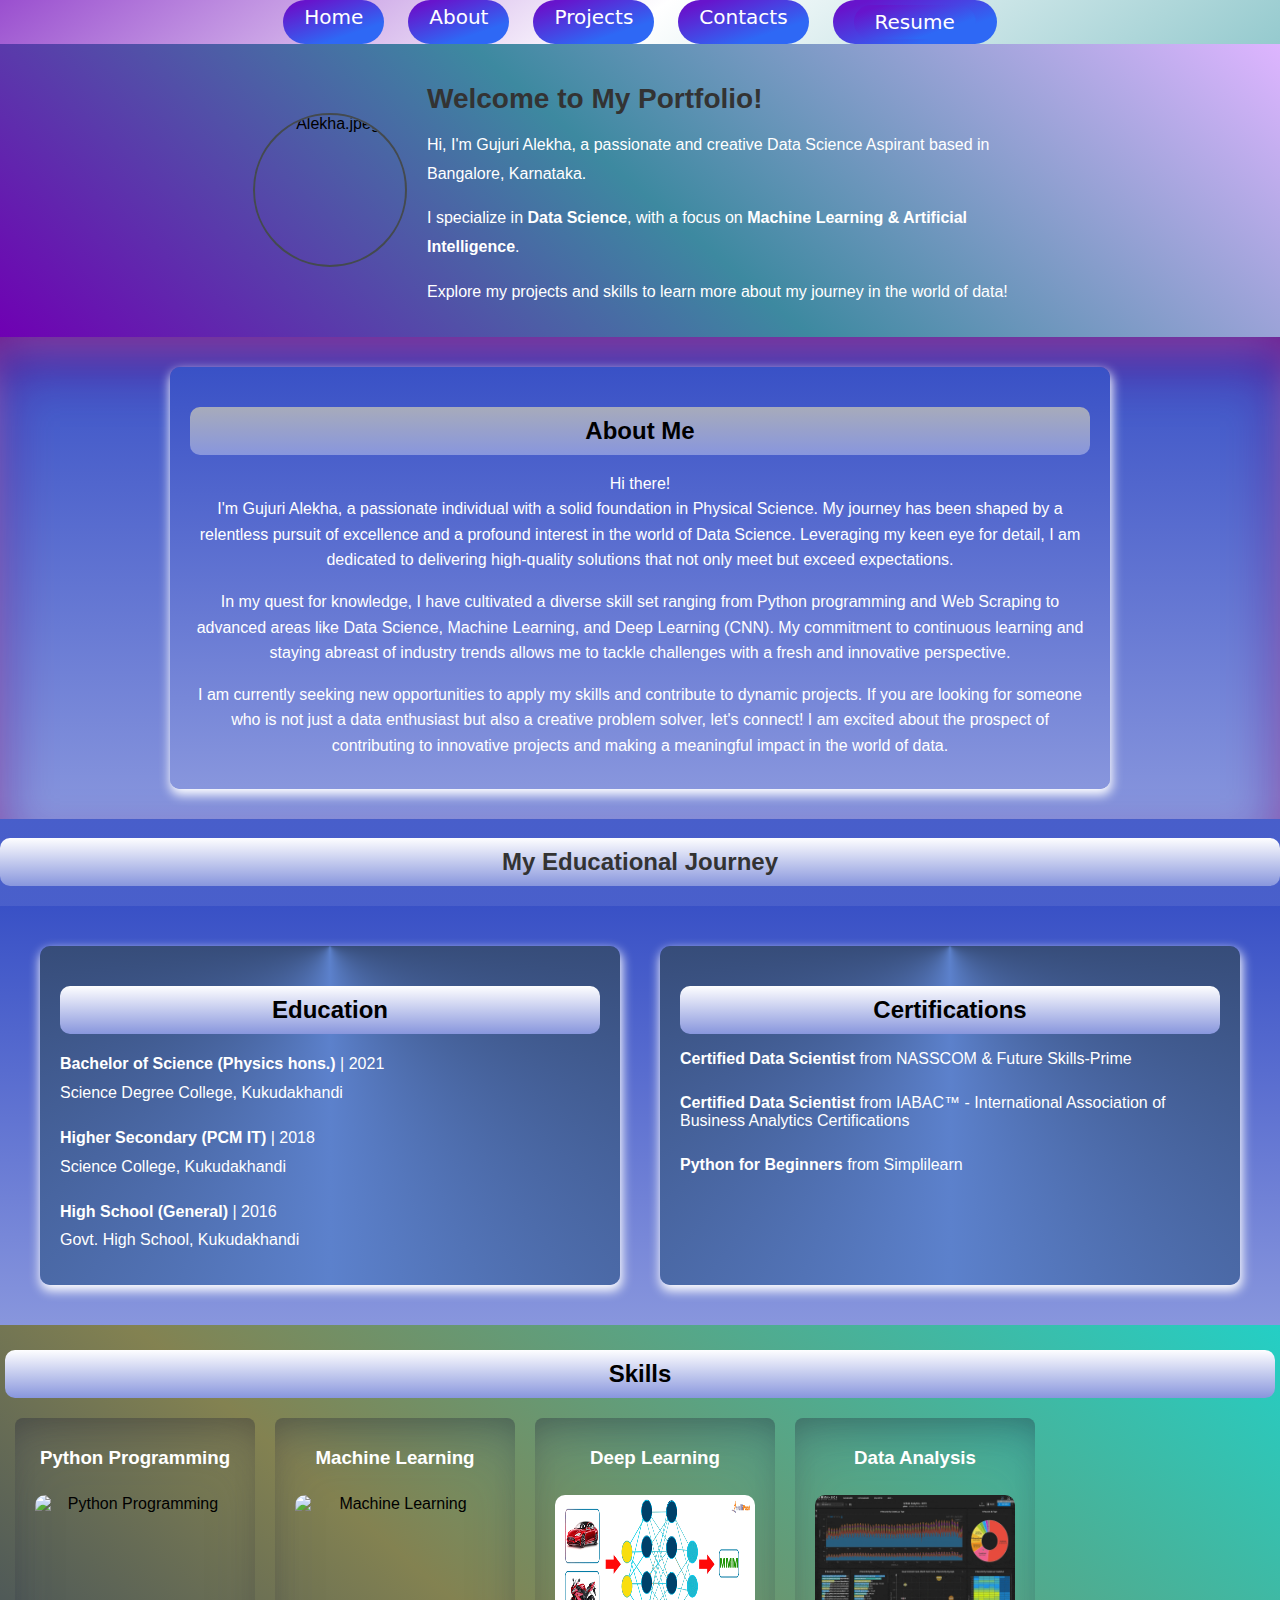
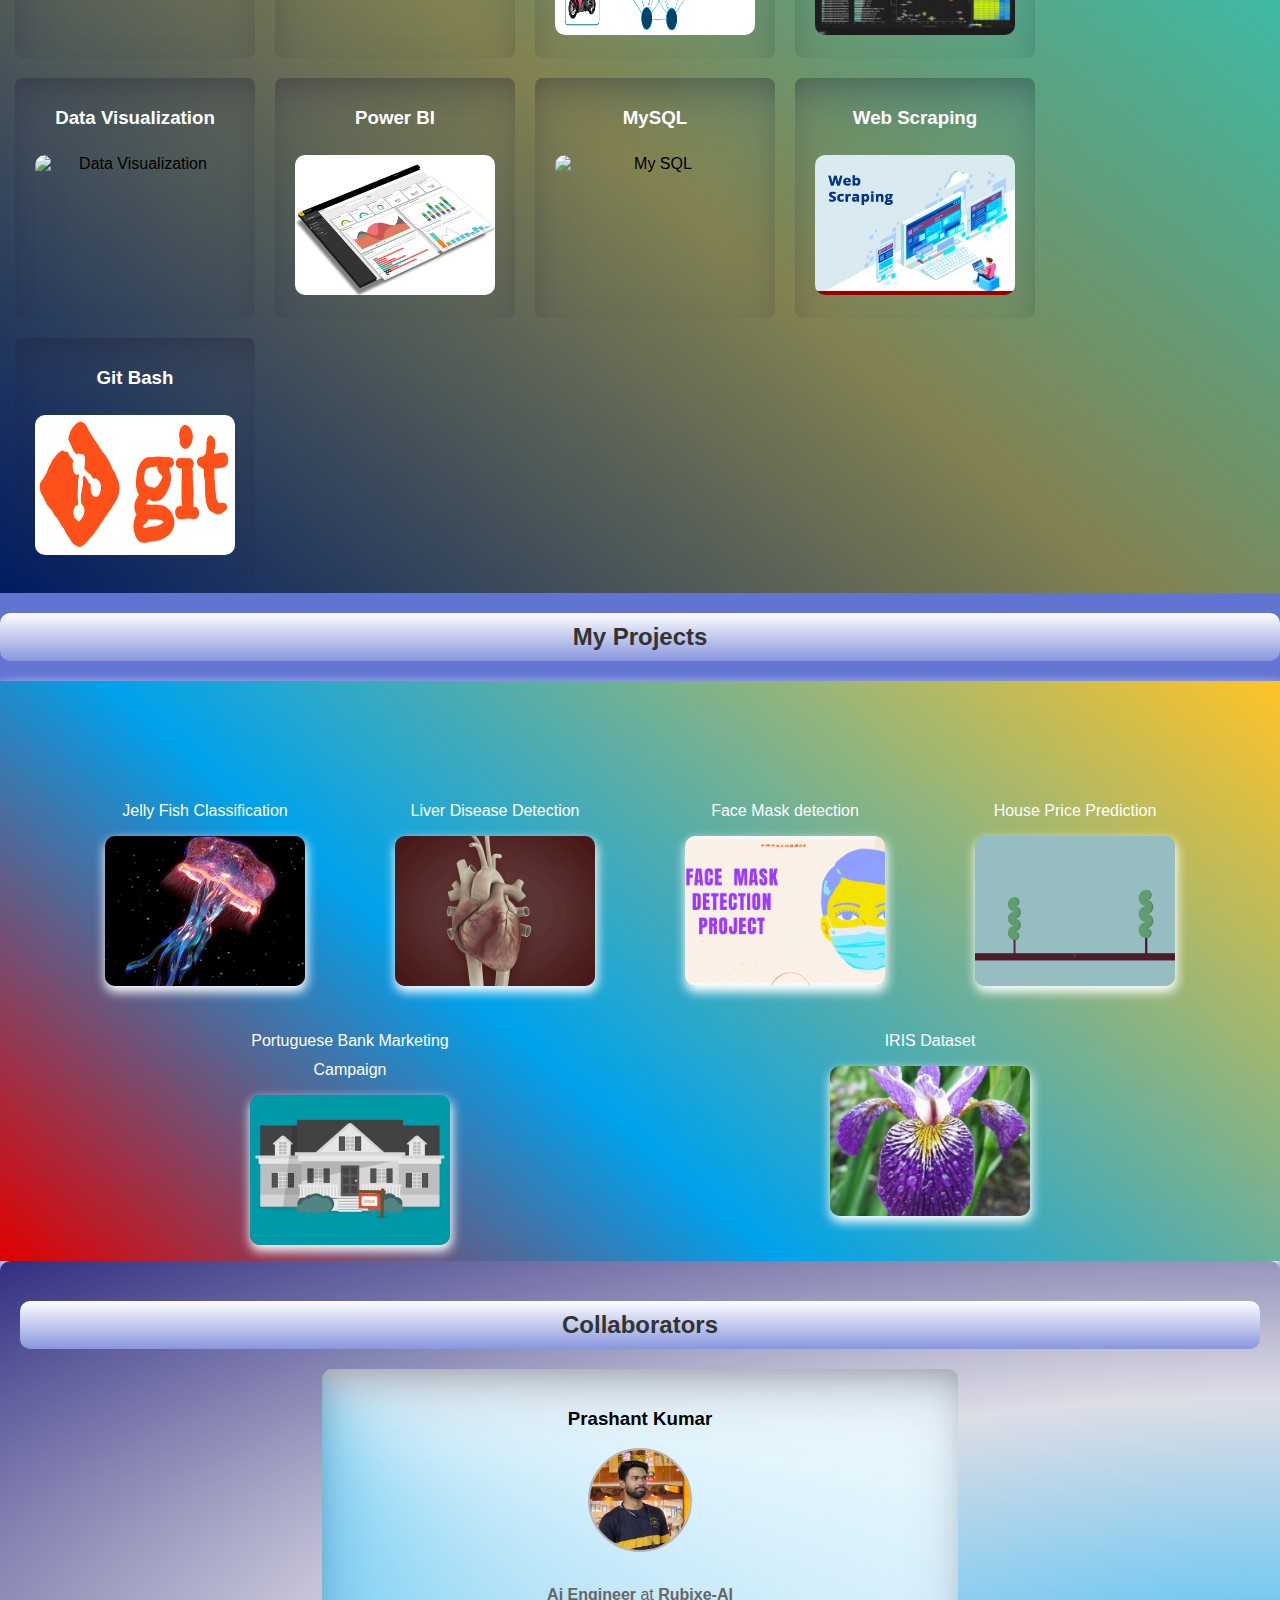
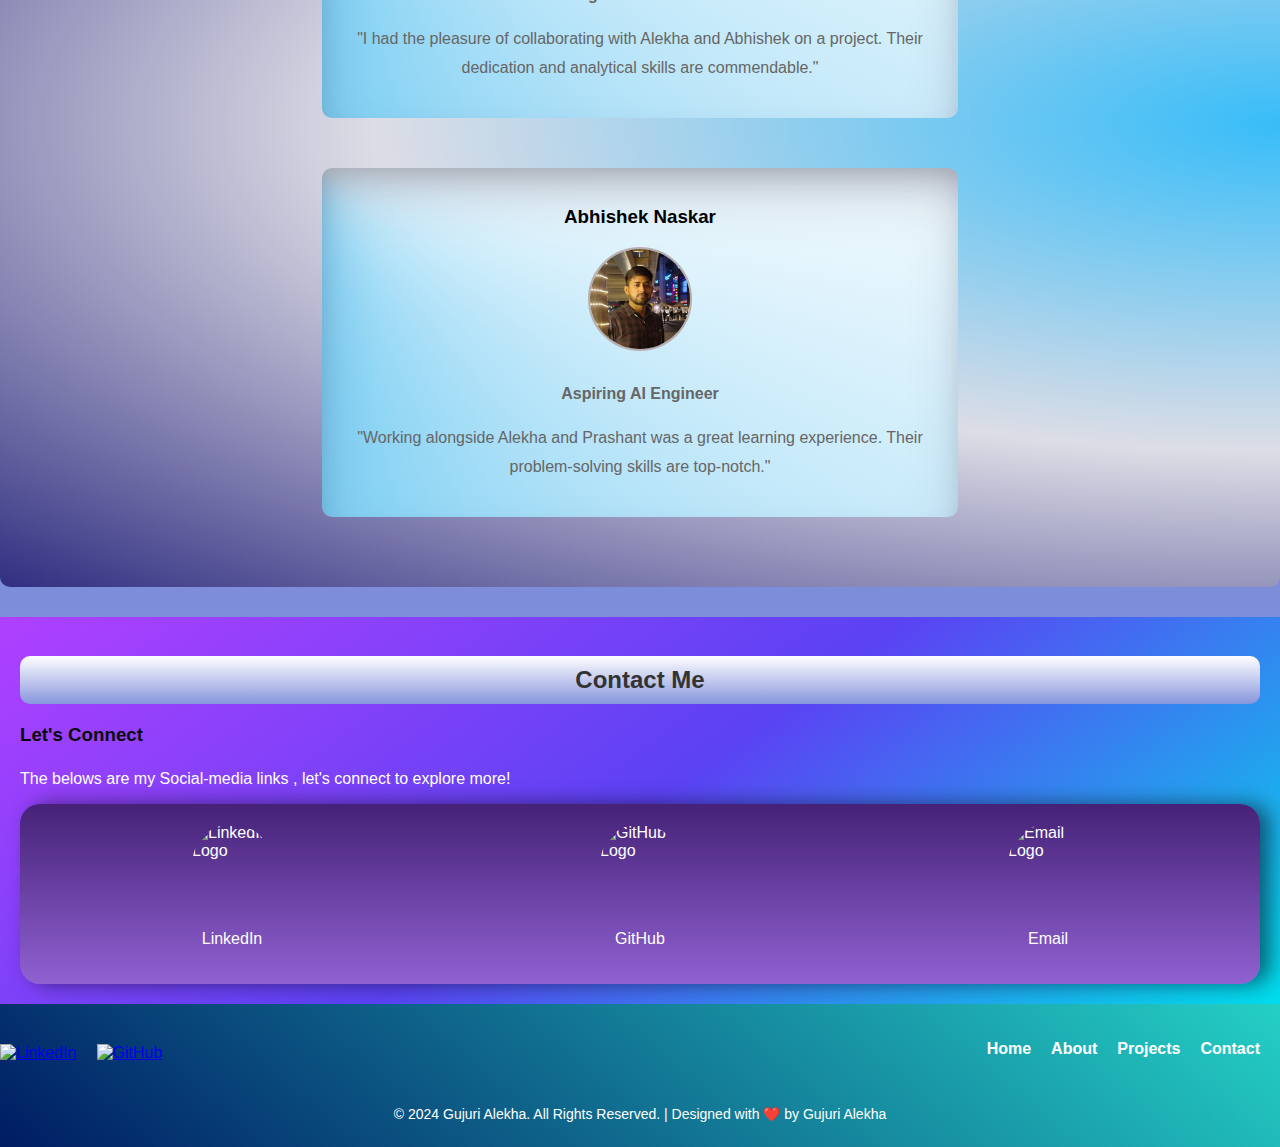
==== commit cb73d25a: "Update about section" ====
--- a/index.html
+++ b/index.html
@@ -71,7 +71,7 @@
             <div class="home-section">
                 <h1>Welcome to My Portfolio!</h1>
                 <p>Hi, I'm Gujuri Alekha, a passionate and creative Data Science Aspirant based in Bangalore, Karnataka.</p>
-                <p>I specialize in <strong>Data Science</strong>, with a focus on <strong>Machine Learning</strong>.</p>
+                <p>I specialize in <strong>Data Science</strong>, with a focus on <strong>Machine Learning & Artificial Intelligence</strong>.</p>
                 <p>Explore my projects and skills to learn more about my journey in the world of data!</p>
             </div>
         </div>
@@ -242,7 +242,7 @@
                     <a href="https://www.linkedin.com/in/prashantsinghcds/" target="_blank">
                         <img src="my_documents\testimonials\prashant.jpeg" alt="Prashant Kumar's Profile Pic">
                     </a>
-                    <p><strong>Aspiring Data Scientis</strong><br>
+                    <p><strong>Ai Engineer</strong> at <strong>Rubixe-AI</strong><br>
                 </div>
                 <p>"I had the pleasure of collaborating with Alekha and Abhishek on a project. Their dedication and analytical skills are commendable."</p>
             </div>
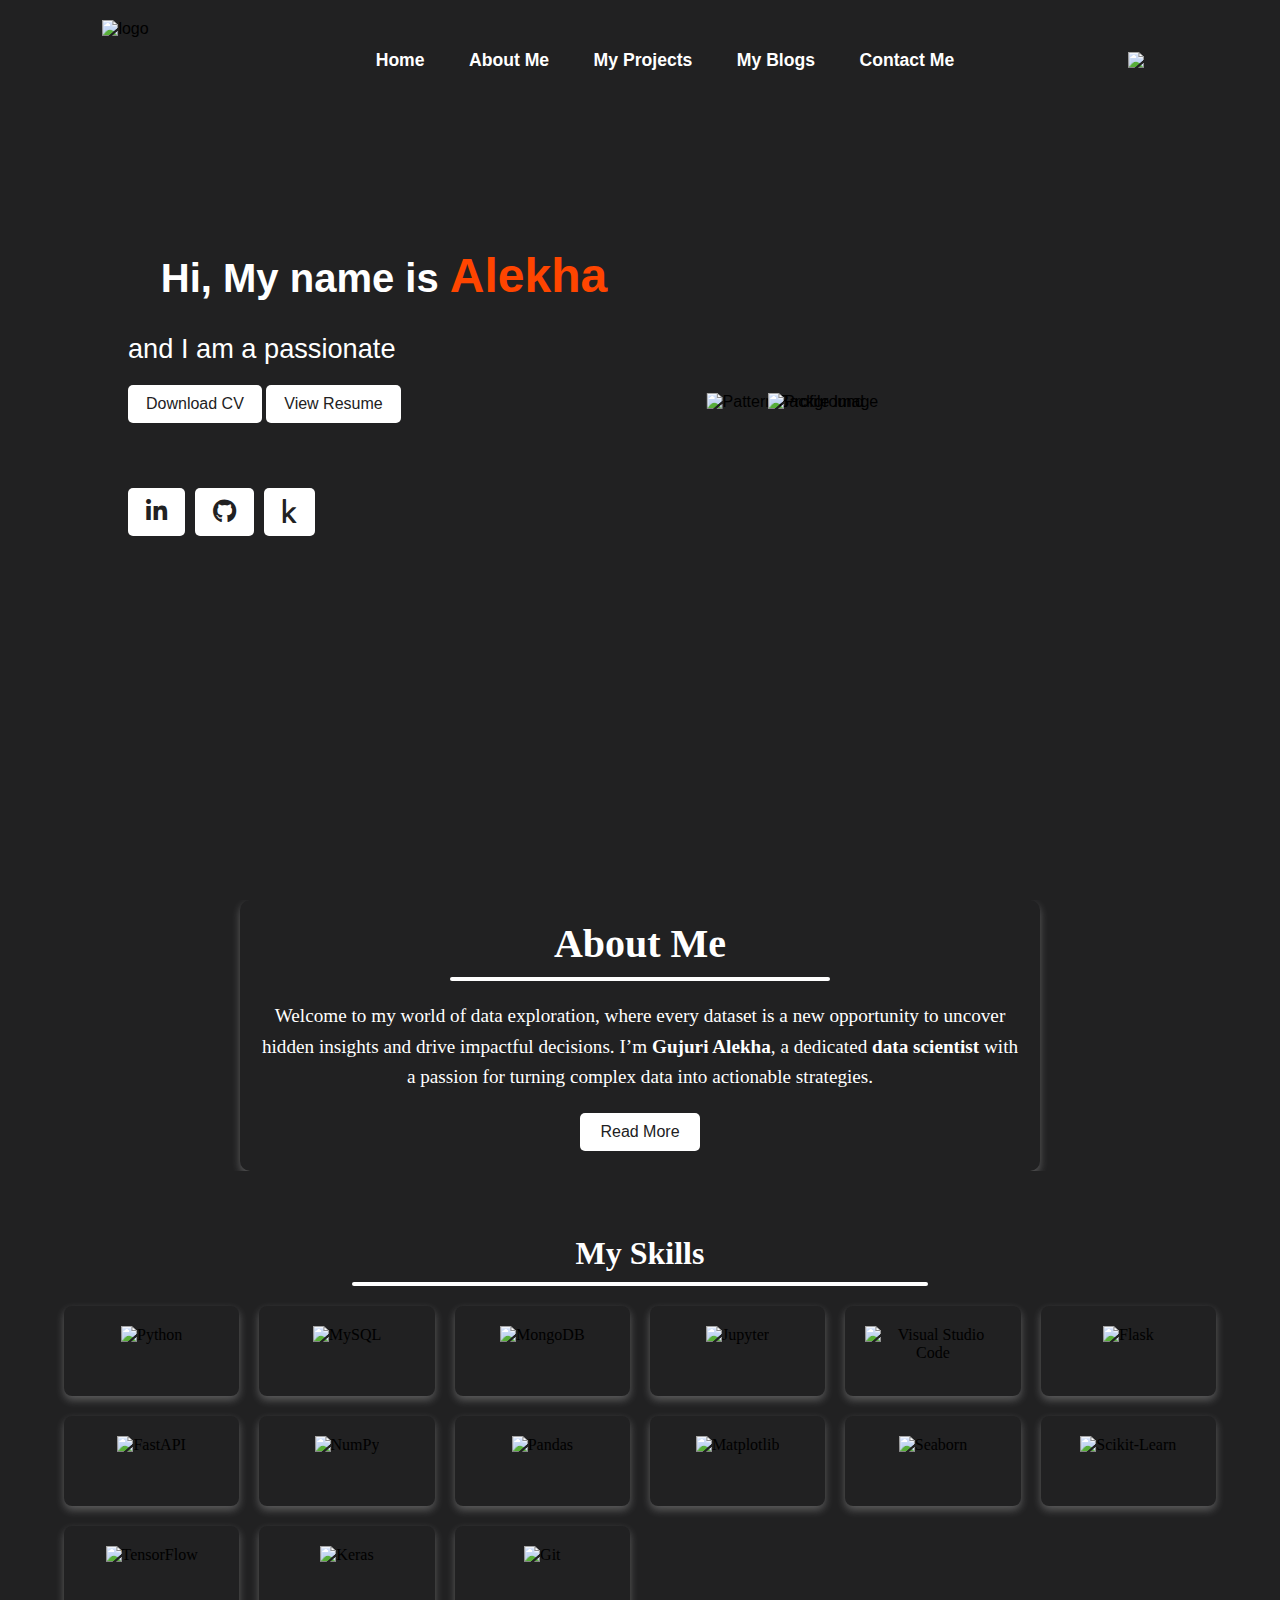
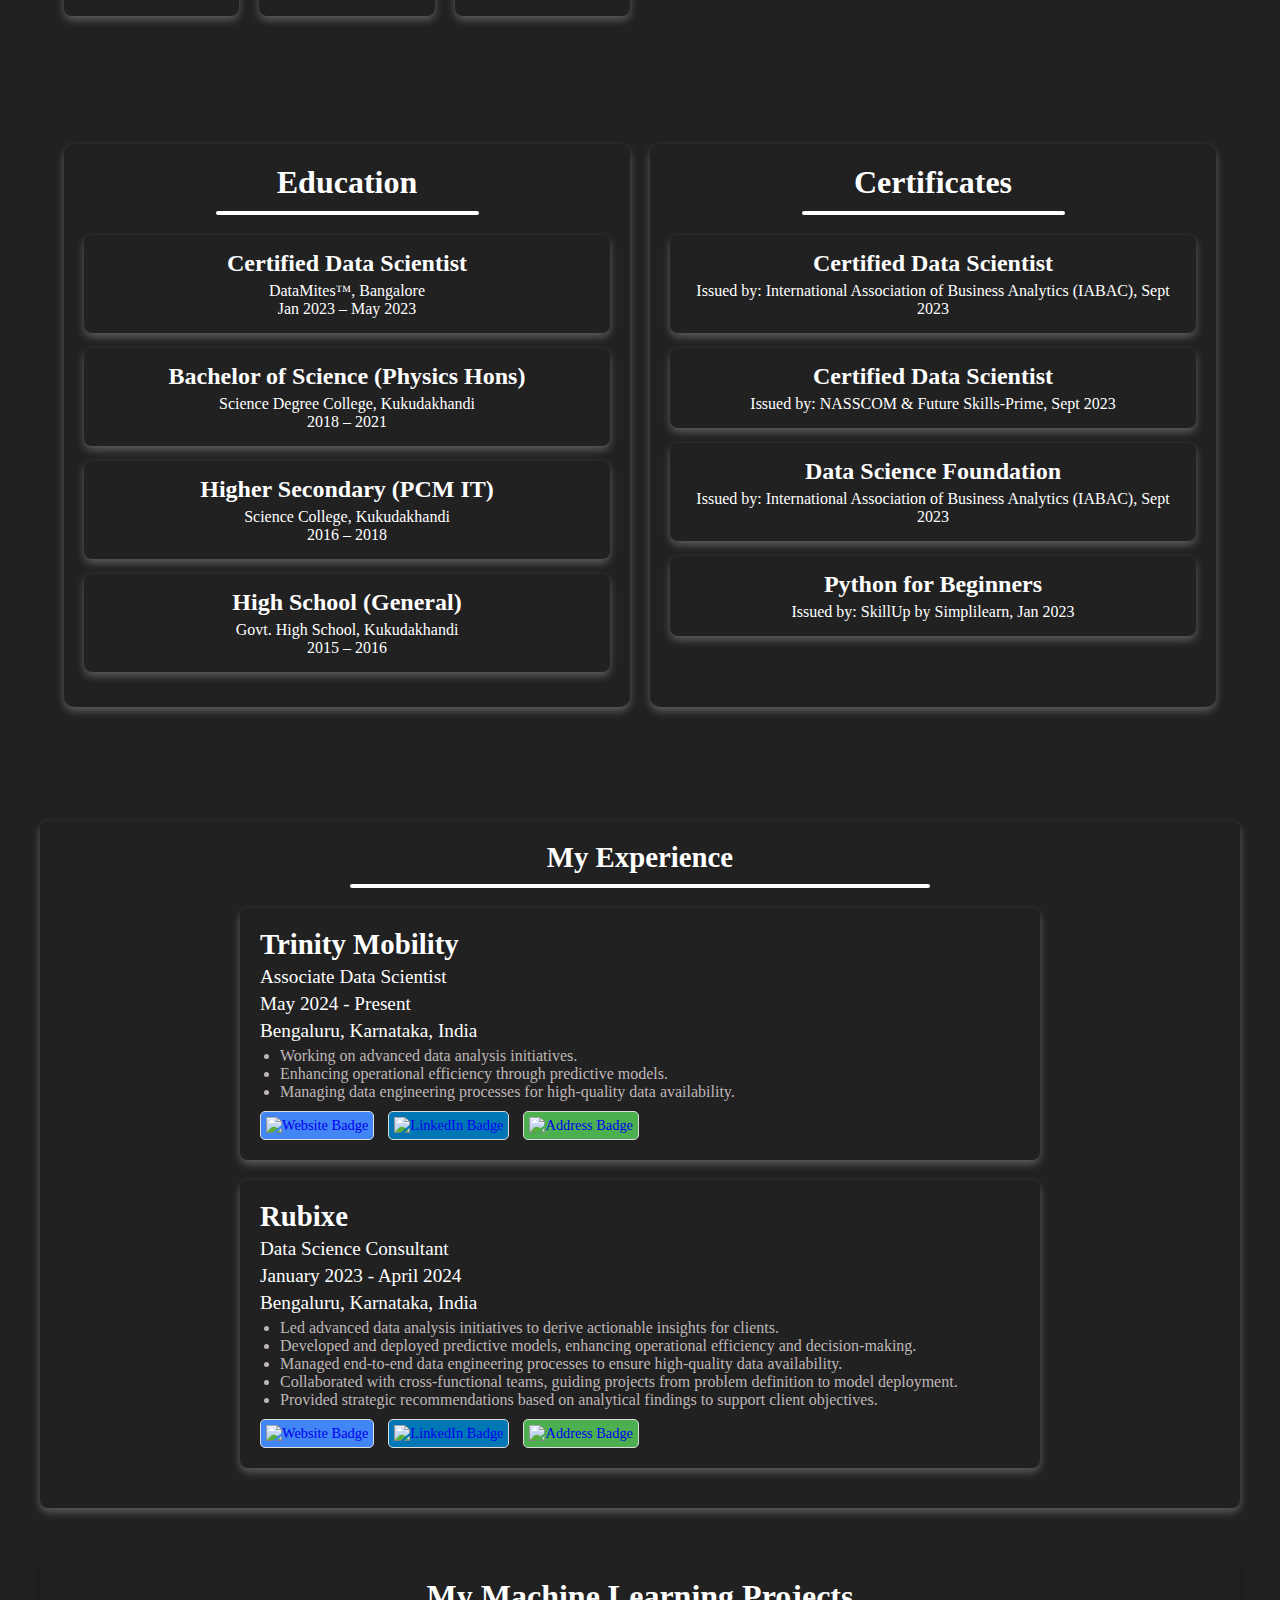
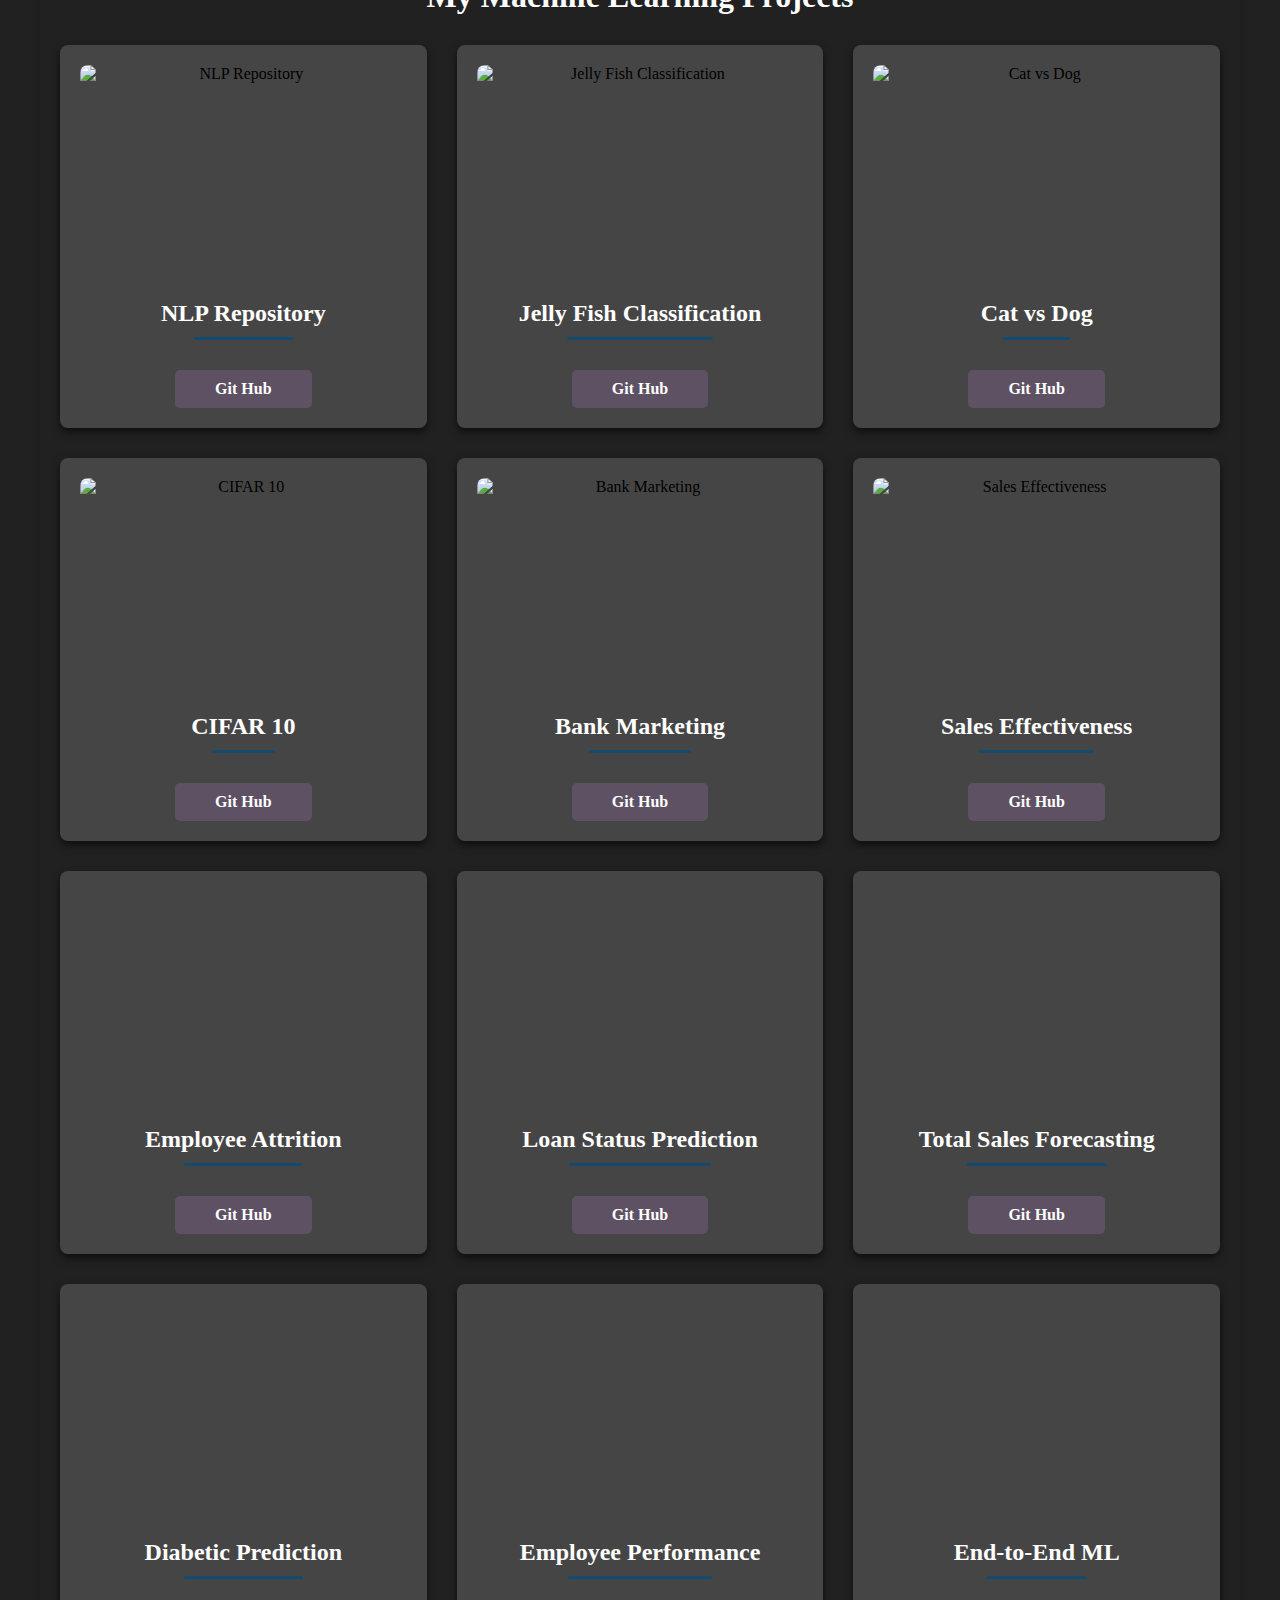
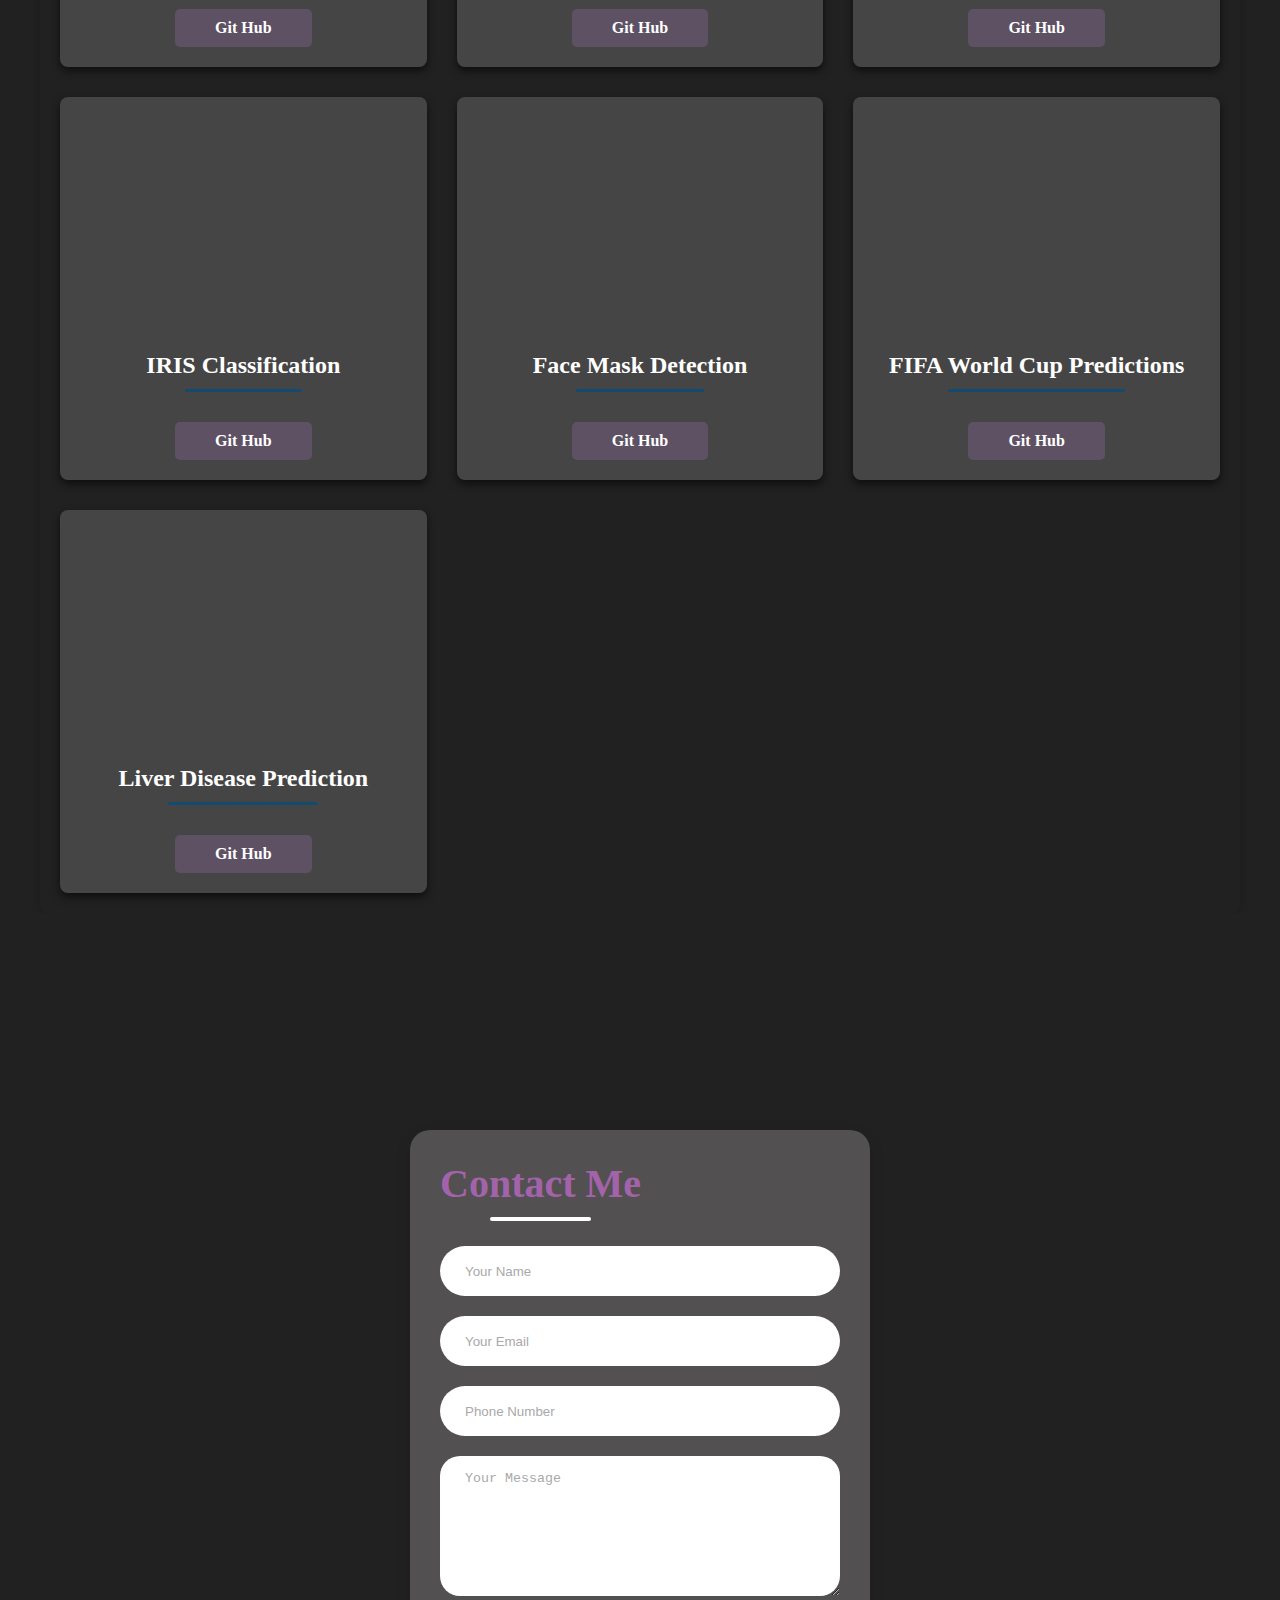
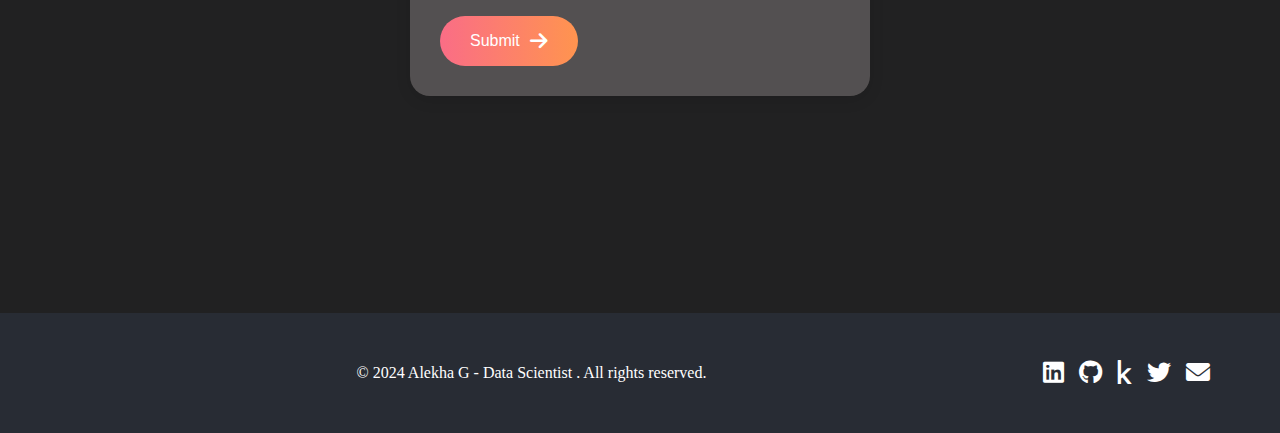
==== commit 8a32e24f: "Rename index-keywords.html to index.html" ====
--- a/index.html
+++ b/index.html
@@ -1,325 +1,533 @@
-<!DOCTYPE html>
-<html lang="en">
-<head>
-    <meta charset="UTF-8">
-    <meta name="viewport" content="width=device-width, initial-scale=1.0">
-    <meta http-equiv="X-UA-Compatible" content="ie=edge">
-    <title>Alekha - Data Scientist</title>
-
-    <!-- Meta Tags for SEO -->
-    <meta name="description" content="Explore Gujuri Alekha's Data Science portfolio showcasing expertise in Machine Learning, Data Analysis, and more. Discover data-driven insights and solutions.">
-    <meta name="keywords" content="Data Science, Machine Learning, Data Analysis, Python, Data Visualization, Portfolio, Gujuri Alekha">
-    <meta name="author" content="Gujuir Alekha">
-    <meta name="robots" content="index, follow">
-    
-    <!-- Social Media Sharing Tags -->
-    <meta property="og:title" content="Alekha - Data Scientist">
-    <meta property="og:description" content="Passionate and creative Data Scientist specializing in Machine Learning. Explore my projects and skills in data analysis, visualization, and more.">
-    <meta property="og:image" content="my_documents\my-photos\Alekha-name.png">
-    <meta property="og:url" content="URL to your webpage">
-    <meta name="twitter:card" content="Gujuri Alekha - Portfolio">
-
-    <!-- Favicon -->
-    <link rel="icon" type="image/x-icon" href="my_documents\my-photos\Alekha-name.png">
-
-    <!-- Google Fonts -->
-    <link rel="stylesheet" href="https://fonts.googleapis.com/css2?family=Open+Sans:wght@400;700&display=swap">
-    <link rel="stylesheet" href="https://fonts.googleapis.com/css2?family=Lato:wght@400;700&display=swap">
-    <link rel="stylesheet" href="https://fonts.googleapis.com/css2?family=Open+Sans:wght@300;400;700&display=swap">
-
-    <!-- Replace "Roboto" with the desired Google Font and variants -->
-
-    <!-- Responsive Design -->
-    <meta name="viewport" content="width=device-width, initial-scale=1.0">
-
-    <!-- Canonical Link -->
-    <link rel="canonical" href="https://alekha1234.github.io/gujurialekha.github.io/">
-    
-    <!-- Your Existing CSS Link -->
-    <link rel="stylesheet" href="style.css">
-</head>
-
-
-
-
-<!-- ================================== Body Section Start from=================================== -->
-
-
-<body>
-    
-
-    <!-- ================================ Navigation Bar  ================================-->
-    <nav>
-        <a href="#home-section" id="home-section" class="home"><strong>Home</strong></a>
-        <a href="#about-section" class="home"><strong>About</strong></a>
-        <a href="#project-section" class="home"><strong>Projects</strong></a>
-        <a href="#contact-me" class="home"><strong>Contacts</strong></a>
-        <div class="dropdown">
-            <button class="dropbtn"><strong>Resume</strong></button>
-            <div class="dropdown-content">
-                <a href="#view-resume">View Resume</a>
-                <a href="#download-resume">Download Resume</a>
-            </div>
-        </div>
-    </nav>
-    
-    <!-- Header Section -->
-
-    <header>
-        <div class="header-container">
-            <img src="my_documents\my-photos\Alekha Image.jpeg" alt="Alekha.jpeg" class="profile-image">
-            <div class="home-section">
-                <h1>Welcome to My Portfolio!</h1>
-                <p>Hi, I'm Gujuri Alekha, a passionate and creative Data Science Aspirant based in Bangalore, Karnataka.</p>
-                <p>I specialize in <strong>Data Science</strong>, with a focus on <strong>Machine Learning & Artificial Intelligence</strong>.</p>
-                <p>Explore my projects and skills to learn more about my journey in the world of data!</p>
-            </div>
-        </div>
-    </header>
-    
-
-    <!-- ================================ About Section  ================================-->
-    
-    <div id="about-section">
-        <!-- About Me Section -->
-        <div class="about-box">
-            <h2>About Me</h2>
-            <p>
-                Hi there! <br> I'm Gujuri Alekha, a passionate individual with a solid foundation in Physical Science. My journey has been shaped by a relentless pursuit of excellence and a profound interest in the world of Data Science. Leveraging my keen eye for detail, I am dedicated to delivering high-quality solutions that not only meet but exceed expectations.
-            </p>
-            <p>
-                In my quest for knowledge, I have cultivated a diverse skill set ranging from Python programming and Web Scraping to advanced areas like Data Science, Machine Learning, and Deep Learning (CNN). My commitment to continuous learning and staying abreast of industry trends allows me to tackle challenges with a fresh and innovative perspective.
-            </p>
-            <p>
-                I am currently seeking new opportunities to apply my skills and contribute to dynamic projects. If you are looking for someone who is not just a data enthusiast but also a creative problem solver, let's connect! I am excited about the prospect of contributing to innovative projects and making a meaningful impact in the world of data.
-            </p>
-        </div>
-    </div>
-    
-    <!-- ================================== Education Section ==================== -->
-    <div class="headings">
-        <h2>My Educational Journey</h2>
-    </div>
-    <div id="education-section">
-        
-        <div class="education-box" id="education">
-            <h2>Education</h2>
-            <p><strong>Bachelor of Science (Physics hons.)</strong> | 2021<br>Science Degree College, Kukudakhandi<br></p>
-            <p><strong>Higher Secondary (PCM IT) </strong>| 2018<br>Science College, Kukudakhandi<br></p>
-            <p><strong>High School (General) </strong>| 2016<br>Govt. High School, Kukudakhandi<br></p>
-        </div>
-    
-        <div class="education-box" id="certifications">
-            <h2>Certifications</h2>
-            <ul>
-                <li><strong>Certified Data Scientist</strong> from NASSCOM & Future Skills-Prime</li><br>
-                <li><strong>Certified Data Scientist</strong> from IABAC™ - International Association of Business Analytics Certifications</li><br>
-                <li><strong>Python for Beginners</strong> from Simplilearn</li>
-            </ul>
-        </div>
-    </div>
-    
-    
-    <!-- ================================= Skills Section ================================= -->
-
-    <!-- Skills Section -->
-    <div id="skills-section">
-        <h2>Skills</h2>
-        <div class="skills-box">
-            <div class="skill">
-                <div class="skill-item">
-                    <h3>Python Programming</h3>
-                    <img src="my_documents\skills-logos\python-logo.gif" alt="Python Programming">
-                </div>
-                <div class="skill-item">
-                    <h3>Machine Learning</h3>
-                    <img src="my_documents\skills-logos\machine-learning.gif" alt="Machine Learning">
-                </div>
-                <div class="skill-item">
-                    <h3>Deep Learning</h3>
-                    <img src="my_documents\skills-logos\Neural-Network.gif" alt="Deep Learning">
-                </div>
-                <div class="skill-item">
-                    <h3>Data Analysis</h3>
-                    <img src="my_documents\skills-logos\data-analysis.gif" alt="Data Analysis">
-                </div>
-                <div class="skill-item">
-                    <h3>Data Visualization</h3>
-                    <img src="my_documents\skills-logos\data-visualisition.gif" alt="Data Visualization">
-                </div>
-                <div class="skill-item">
-                    <h3>Power BI</h3>
-                    <img src="my_documents\skills-logos\power-bi.gif" alt="Power BI">
-                </div>
-                <div class="skill-item">
-                    <h3>MySQL</h3>
-                    <img src="my_documents\skills-logos\mysql.gif" alt="My SQL">
-                </div>
-                <div class="skill-item">
-                    <h3>Web Scraping</h3>
-                    <img src="my_documents\skills-logos\webscraping.png" alt="Web Scraping">
-                </div>
-                <div class="skill-item">
-                    <h3>Git Bash</h3>
-                    <img src="my_documents\skills-logos\git-bash.gif" alt="Git Bash">
-                </div>
-                <!-- Add skill items for other skills -->
-            </div>
-        </div>
-    </div>
-
-
-    
-
-        
-
-    <!-- [=================================== Project Section ===================================] -->
-
-    <div class="headings">
-        <h2>My Projects</h2>
-    </div>
-    
-    <div id="project-section">
-        <!-- Project 1 -->
-        <div class="project-box" onclick="redirectToProject('https://github.com/alekha1234/My_Capstone_Projects/blob/main/CNN/Jelly_Fish.ipynb')">
-            <p>Jelly Fish Classification</p>
-            <img src="my_documents\projects-logos\jelly-fish.gif" alt="Jelly-Fish">
-        </div>
-    
-        <!-- Project 2 -->
-        <div class="project-box" onclick="redirectToProject('https://github.com/alekha1234/LIver_Disease_Prediction/blob/main/Liver_Disease_ORIGINAL.ipynb')">
-            <p>Liver Disease Detection</p>
-            <img src="my_documents\projects-logos\heart-disease.gif" alt="Liver-disease">
-        </div>
-    
-        <!-- Project 3 -->
-        <div class="project-box" onclick="redirectToProject('https://github.com/alekha1234/Yolov5_Face_mask_detection/blob/main/Yolov5_Face_mask_detection.ipynb')">
-            <p>Face Mask detection</p>
-            <img src="my_documents\projects-logos\face-mask.gif" alt="Face Mask Detection">
-        </div>
-    
-        <!-- Project 4 -->
-        <div class="project-box" onclick="redirectToProject('https://github.com/alekha1234/House_price_prediction_Advance_Regression/blob/main/House_Price_Advance_Regression.ipynb')">
-            <p>House Price Prediction</p>
-            <img src="my_documents\projects-logos\house-price.gif" alt="House Price">
-        </div>
-    
-        <!-- Project 5 -->
-        <div class="project-box" onclick="redirectToProject('https://github.com/alekha1234/Portuguese_Bank/blob/master/Portugese_Bank_Original.ipynb')">
-            <p>Portuguese Bank Marketing Campaign</p>
-            <img src="my_documents\projects-logos\portuguese-bank.gif" alt="Portuguese Bank">
-        </div>
-    
-        <!-- Project 6 -->
-        <div class="project-box" onclick="redirectToProject('https://github.com/alekha1234/Iris_dataset/blob/main/IRIS.ipynb')">
-            <p>IRIS Dataset</p>
-            <img src="my_documents\projects-logos\iris-dataset.gif" alt="Iris">
-        </div>
-    </div>
-    
-    <script>
-        function redirectToProject(projectUrl) {
-            // Add logic to redirect to the specific project page
-            window.location.href = projectUrl;
-        }
-    </script>
-    
-
-    
-    <!-- [================================ testi monial ==================================] -->
-    
-    <section id="testimonials">
-        <div class="headings">
-            <h2>Collaborators</h2>
-        </div>
-    
-        <!-- Testimonial Part 1 -->
-        <div class="testimonial-container">
-            <!-- Collaborator 1: Prashant Kumar -->
-            <div class="testimonial collaborator">
-                <h3>Prashant Kumar</h3>
-                <div class="collaborator-details">
-                    <a href="https://www.linkedin.com/in/prashantsinghcds/" target="_blank">
-                        <img src="my_documents\testimonials\prashant.jpeg" alt="Prashant Kumar's Profile Pic">
-                    </a>
-                    <p><strong>Ai Engineer</strong> at <strong>Rubixe-AI</strong><br>
-                </div>
-                <p>"I had the pleasure of collaborating with Alekha and Abhishek on a project. Their dedication and analytical skills are commendable."</p>
-            </div>
-        </div>
-    
-        <!-- Testimonial Part 2 -->
-        <div class="testimonial-container">
-            <!-- Collaborator 2: Abhishek Naskar -->
-            <div class="testimonial collaborator">
-                <h3>Abhishek Naskar</h3>
-                <div class="collaborator-details">
-                    <a href="https://www.linkedin.com/in/abhishek-naskar-765802290/" target="_blank">
-                        <img src="my_documents\testimonials\abhishek.jpeg" alt="Abhishek Naskar's Profile Pic">
-                    </a>
-                    <p><strong>Aspiring AI Engineer</strong><br>
-                </div>
-                <p>"Working alongside Alekha and Prashant was a great learning experience. Their problem-solving skills are top-notch."</p>
-            </div>
-        </div>
-    </section>
-    
-       <!-- ========================================== Contact Section ============================================-->
-
-       <section id="contact-me">
-        <div class="headings">
-            <h2>Contact Me</h2>
-        </div>
-
-        <div class="lets-connect">
-            <h3>Let's Connect</h3>
-            <p>The belows are my Social-media links , let's connect to explore more!</p>
-        </div>
-
-        <div class="contact-info">
-            <a href="https://www.linkedin.com/in/gujuri-alekha/" target="_blank">
-                <img src="my_documents\social-media\linkedin.gif" alt="LinkedIn Logo">
-                <p>LinkedIn</p>
-            </a>
-            
-            <a href="https://github.com/alekha1234" target="_blank">
-                <img src="my_documents\social-media\github.gif" alt="GitHub Logo">
-                <p>GitHub</p>
-            </a>
-
-            <a href="mailto:gujurialekha@gmail.com">
-                <img src="my_documents\social-media\email.gif" alt="Email Logo">
-                <p>Email</p>
-            </a>
-        </div>
-    </section>
-
-
-    <!-- =============================== Footer Section ============================== -->
-    
-    <footer>
-        <div class="footer-content">
-            <div class="footer-social">
-                <a href="https://www.linkedin.com/in/gujuri-alekha/" target="_blank"><img src="my_documents\social-media\linkedin-footer.png" alt="LinkedIn"></a>
-                <a href="https://github.com/alekha1234" target="_blank"><img src="my_documents\social-media\github-footer.png" alt="GitHub"></a>
-                <!-- Add more social media icons as needed -->
-            </div>
-            <div class="footer-links">
-                <ul>
-                    <li><a href="#home-section">Home</a></li>
-                    <li><a href="#about-section">About</a></li>
-                    <li><a href="#project-section">Projects</a></li>
-                    <li><a href="#contact-me">Contact</a></li>
-                </ul>
-            </div>
-        </div>
-        <div class="footer-bottom">
-            <p>&copy; 2024 Gujuri Alekha. All Rights Reserved. | Designed with ❤️ by Gujuri Alekha</p>
-        </div>
-    </footer>
-     
-    
-
-
-</body>
-</html>
+<!DOCTYPE html>
+<html lang="en">
+
+<head>
+    <meta charset="UTF-8" />
+    <meta name="viewport" content="width=device-width, initial-scale=1.0" />
+    <meta http-equiv="X-UA-Compatible" content="ie=edge">
+    <title>Alekha's Portfolio | Data Scientist | AI Enthusiast</title>
+
+    <meta name="description" content="Explore Alekha's portfolio, showcasing expertise in Data Science, Machine Learning, NLP, and Artificial Intelligence. Discover projects, skills, and accomplishments in the field of AI and Data Science. , Explore Gujuri Alekha's Data Science portfolio showcasing expertise in Machine Learning, Data Analysis, and more. Discover data-driven insights and solutions.">
+
+    <!-- Keywords for SEO -->
+    <meta name="keywords" content="Data Science, Machine Learning, Data Analysis, Python, Data Visualization, Portfolio, Gujuri Alekha ,Alekha, Gujuri, Gujuri Alekha, gujurialekha, Data Scientist, Data Science, Machine Learning, NLP, Natural Language Processing, AI, Artificial Intelligence, Data Analysis, Deep Learning, Python, TensorFlow, PyTorch, Scikit-Learn, Data Visualization, AI Enthusiast, Data Mining, Big Data, Predictive Analytics, Kaggle, GitHub, Data Science Portfolio, AI Projects, Data Science Tutorials, AI Research, AI Models, Data Science Trends, Data Science Tools, Supervised Learning, NLP Techniques, AI Applications, Python Data Science Libraries, AI Ethics, Data Scientist Salary, Machine Learning Projects, Sentiment Analysis, Python for Data Science, Data Wrangling, Transfer Learning, Data Science Certification">
+    <meta name="author" content="Gujuir Alekha ,gujurialekha ,Gujuri , alekha , Alekha ,gujuri,Gujurialekha">
+    <meta name="robots" content="index, follow">
+    
+    <!-- Social Media Sharing Tags -->
+    <meta property="og:title" content="Alekha - Data Scientist">
+    <meta property="og:description" content="Passionate and creative Data Scientist specializing in Machine Learning. Explore my projects and skills in data analysis, visualization, and more.">
+    <meta property="og:image" content="my_documents/my-photos/Alekha-name.png">
+    <meta property="og:url" content="https://alekha1234.github.io/gujurialekha.github.io/ ,https://www.linkedin.com/in/gujuri-alekha/ ,https://github.com/alekha1234 , https://sites.google.com/view/gujurialekha , https://sites.google.com/view/alekhagujuri,http://gujurialekha.free.nf/">
+    <meta name="twitter:card" content="Gujuri Alekha - Portfolio">
+    <meta name="twitter:title" content="Alekha - Data Scientist ,Gujuir Alekha ,gujurialekha ,Gujuri , alekha , Alekha ,gujuri,Gujurialekha">
+    <meta name="twitter:description" content="Explore my data science projects and insights into machine learning, NLP, and AI.">
+
+    <!-- Favicon -->
+    <link rel="icon" type="image/x-icon" href="https://raw.githubusercontent.com/alekha1234/gujurialekha.github.io/main/documents/logos/profile-img.png">
+
+    <!-- Canonical Link -->
+    <link rel="canonical" href="https://alekha1234.github.io/gujurialekha.github.io/ ,https://www.linkedin.com/in/gujuri-alekha/ ,https://github.com/alekha1234 , https://sites.google.com/view/gujurialekha , https://sites.google.com/view/alekhagujuri,http://gujurialekha.free.nf/">
+
+    <!-- Google Fonts -->
+    <link rel="stylesheet" href="https://fonts.googleapis.com/css2?family=Open+Sans:wght@400;700&display=swap">
+    <link rel="stylesheet" href="https://fonts.googleapis.com/css2?family=Lato:wght@400;700&display=swap">
+    <link rel="stylesheet" href="https://fonts.googleapis.com/css2?family=Open+Sans:wght@300;400;700&display=swap">
+
+    <!-- Your Existing CSS Link -->
+    <link rel="stylesheet" href="styles.css" />
+    <script src="https://cdn.jsdelivr.net/npm/typed.js@2.0.12"></script>
+    <link rel="stylesheet" href="https://cdn.jsdelivr.net/npm/swiper@11/swiper-bundle.min.css" />
+    <link rel="stylesheet" href="https://cdnjs.cloudflare.com/ajax/libs/font-awesome/6.0.0-beta3/css/all.min.css">
+</head>
+
+<body>
+    <div class="nav-bar">
+        <nav>
+            <img src="https://raw.githubusercontent.com/alekha1234/gujurialekha.github.io/main/documents/logos/logo.png" height="80px" width="80px" alt="logo" loading="lazy"/>
+            <div class="menu-icon">
+                <i class="fa-solid fa-bars"></i>
+            </div>
+            <ul>
+                <li><a href="#home-section">Home</a></li>
+                <li><a href="#about-section">About Me</a></li>
+                <li><a href="#project-section">My Projects</a></li>
+                <li><a href="https://alekhagujuri.blogspot.com/">My Blogs</a></li>
+                <li><a href="#contact-section">Contact Me</a></li>
+            </ul>
+            <img src="https://raw.githubusercontent.com/alekha1234/gujurialekha.github.io/main/documents/logos/sun.png" id="icon" loading="lazy"/>
+        </nav>
+
+        <!-- ======================================== Home Section ======================================== -->
+
+        <div class="home-section" id="home-section">
+            <div class="info">
+                <h1>Hi, My name is <span>Alekha</span></h1>
+                <p>and I am a passionate <span id="typed-text"></span></p>
+                <a href="https://drive.google.com/uc?export=download&amp;id=1apVed_aNN6iK8IVO1ZetFuw0buB5T4OI"
+                    download="Gujuri-Alekha-Resume.pdf">Download CV</a>
+                <a href="https://drive.google.com/file/d/1apVed_aNN6iK8IVO1ZetFuw0buB5T4OI/view?usp=sharing"
+                    target="_blank">View Resume</a>
+                <div class="social-links">
+                    <a href="https://www.linkedin.com/in/gujuri-alekha/"><i class="fa-brands fa-linkedin-in"></i></a>
+                    <a href="https://github.com/alekha1234"><i class="fa-brands fa-github"></i></a>
+                    <a href="https://www.kaggle.com/gujurialekha"><i class="fa-brands fa-kaggle"></i></a>
+                </div>
+            </div>
+            <div class="img-box">
+                <img src="https://raw.githubusercontent.com/alekha1234/gujurialekha.github.io/main/documents/logos/pattern.png"
+                    class="back-img" alt="Pattern Background" loading="eager" />
+                <img src="https://raw.githubusercontent.com/alekha1234/gujurialekha.github.io/main/documents/logos/profile-img.png"
+                    class="main-img" alt="Profile Image" loading="lazy" />
+            </div>
+        </div>
+    </div>
+
+    <!-- ======================================== About me Section ======================================== -->
+
+    <section id="about-section" class="about-section">
+        <h2>About Me</h2>
+        <p id="short-about">
+            Welcome to my world of data exploration, where every dataset is a new
+            opportunity to uncover hidden insights and drive impactful decisions.
+            I’m <strong>Gujuri Alekha</strong>, a dedicated
+            <strong>data scientist</strong> with a passion for turning complex data
+            into actionable strategies.
+        </p>
+        <div id="full-about" class="full-about">
+            <p>
+                My journey in data science is fueled by curiosity and a relentless
+                drive to solve challenging problems. Over the years, I’ve had the
+                privilege of working on a variety of projects that span industries and
+                applications. From predicting trends in dynamic markets to optimizing
+                operational efficiencies, I’ve honed my skills in crafting tailored
+                solutions that resonate with both technical and business stakeholders.
+            </p>
+            <p>
+                My expertise goes beyond just building models—I’m deeply invested in
+                the entire data lifecycle, from data wrangling and feature engineering
+                to model deployment and interpretation. I believe in the power of data
+                to transform ideas into reality, and I’m committed to staying at the
+                forefront of this ever-evolving field.
+            </p>
+            <p>
+                What sets me apart is my ability to bridge the gap between data and
+                decision-making. I don’t just deliver insights; I translate them into
+                actionable strategies that drive real-world results. Whether it’s
+                enhancing customer experiences, boosting operational efficiency, or
+                innovating new approaches, I bring a unique blend of technical acumen
+                and business savvy to every project I undertake.
+            </p>
+            <p>
+                When I’m not delving into data, I’m an avid learner, always exploring
+                the latest advancements in machine learning, artificial intelligence,
+                and data science. My portfolio is a reflection of my dedication,
+                showcasing projects that demonstrate not just technical expertise, but
+                also a commitment to making a tangible impact.
+            </p>
+            <p>
+                Let’s collaborate to harness the power of data and turn your toughest
+                challenges into opportunities for growth. I’m excited to connect with
+                like-minded professionals and bring fresh, data-driven perspectives to
+                the table.
+            </p>
+        </div>
+        <button id="toggle-about" class="read-more-btn">Read More</button>
+    </section>
+
+    <!-- ======================================== Skill Section ======================================== -->
+
+    <section id="skills-section" class="skills-container">
+        <h2>My Skills</h2>
+        <div class="skills-grid">
+            <div class="skill">
+                <img src="https://img.shields.io/badge/python-3670A0?style=flat-square&logo=python&logoColor=ffdd54"
+                    alt="Python" />
+            </div>
+            <div class="skill">
+                <img src="https://img.shields.io/badge/mysql-4479A1?style=flat-square&logo=mysql&logoColor=white"
+                    alt="MySQL" />
+            </div>
+            <div class="skill">
+                <img src="https://img.shields.io/badge/mongodb-47A248?style=flat-square&logo=mongodb&logoColor=white"
+                    alt="MongoDB" />
+            </div>
+            <div class="skill">
+                <img src="https://img.shields.io/badge/jupyter-DA5B0B?style=flat-square&logo=jupyter&logoColor=white"
+                    alt="Jupyter" />
+            </div>
+            <div class="skill">
+                <img src="https://img.shields.io/badge/visual%20studio%20code-007ACC?style=flat-square&logo=visual-studio-code&logoColor=white"
+                    alt="Visual Studio Code" />
+            </div>
+            <div class="skill">
+                <img src="https://img.shields.io/badge/flask-000000?style=flat-square&logo=flask&logoColor=white"
+                    alt="Flask" />
+            </div>
+            <div class="skill">
+                <img src="https://img.shields.io/badge/fastapi-005571?style=flat-square&logo=fastapi&logoColor=white"
+                    alt="FastAPI" />
+            </div>
+            <div class="skill">
+                <img src="https://img.shields.io/badge/numpy-013243?style=flat-square&logo=numpy&logoColor=white"
+                    alt="NumPy" />
+            </div>
+            <div class="skill">
+                <img src="https://img.shields.io/badge/pandas-150458?style=flat-square&logo=pandas&logoColor=white"
+                    alt="Pandas" />
+            </div>
+            <div class="skill">
+                <img src="https://img.shields.io/badge/matplotlib-003b57?style=flat-square&logo=matplotlib&logoColor=white"
+                    alt="Matplotlib" />
+            </div>
+            <div class="skill">
+                <img src="https://img.shields.io/badge/seaborn-30b2a4?style=flat-square&logo=seaborn&logoColor=white"
+                    alt="Seaborn" />
+            </div>
+            <div class="skill">
+                <img src="https://img.shields.io/badge/scikit--learn-f7931e?style=flat-square&logo=scikit-learn&logoColor=white"
+                    alt="Scikit-Learn" />
+            </div>
+            <div class="skill">
+                <img src="https://img.shields.io/badge/tensorflow-ff6f20?style=flat-square&logo=tensorflow&logoColor=white"
+                    alt="TensorFlow" />
+            </div>
+            <div class="skill">
+                <img src="https://img.shields.io/badge/keras-D00000?style=flat-square&logo=keras&logoColor=white"
+                    alt="Keras" />
+            </div>
+            <div class="skill">
+                <img src="https://img.shields.io/badge/git-F05032?style=flat-square&logo=git&logoColor=white"
+                    alt="Git" />
+            </div>
+        </div>
+    </section>
+
+    <!-- ======================================== Education Section ======================================== -->
+
+    <section class="skills-container">
+        <div class="content-container">
+            <section id="education" class="section education-section">
+                <h2>Education</h2>
+                <div class="education-item">
+                    <h3>Certified Data Scientist</h3>
+                    <p>DataMites™, Bangalore</p>
+                    <p>Jan 2023 – May 2023</p>
+                </div>
+                <div class="education-item">
+                    <h3>Bachelor of Science (Physics Hons)</h3>
+                    <p>Science Degree College, Kukudakhandi</p>
+                    <p>2018 – 2021</p>
+                </div>
+                <div class="education-item">
+                    <h3>Higher Secondary (PCM IT)</h3>
+                    <p>Science College, Kukudakhandi</p>
+                    <p>2016 – 2018</p>
+                </div>
+                <div class="education-item">
+                    <h3>High School (General)</h3>
+                    <p>Govt. High School, Kukudakhandi</p>
+                    <p>2015 – 2016</p>
+                </div>
+            </section>
+
+            <section id="certificates" class="section certificates-section">
+                <h2>Certificates</h2>
+                <div class="certificate-item">
+                    <h3>Certified Data Scientist</h3>
+                    <p>
+                        Issued by: International Association of Business Analytics
+                        (IABAC), Sept 2023
+                    </p>
+                </div>
+                <div class="certificate-item">
+                    <h3>Certified Data Scientist</h3>
+                    <p>Issued by: NASSCOM & Future Skills-Prime, Sept 2023</p>
+                </div>
+                <div class="certificate-item">
+                    <h3>Data Science Foundation</h3>
+                    <p>
+                        Issued by: International Association of Business Analytics
+                        (IABAC), Sept 2023
+                    </p>
+                </div>
+                <div class="certificate-item">
+                    <h3>Python for Beginners</h3>
+                    <p>Issued by: SkillUp by Simplilearn, Jan 2023</p>
+                </div>
+            </section>
+        </div>
+    </section>
+
+    <!-- ======================================== Experience Section ======================================== -->
+
+    <section class="experience-section">
+        <h2>My Experience</h2>
+        <div class="experience-item">
+            <h3>Trinity Mobility</h3>
+            <p>Associate Data Scientist</p>
+            <p class="date-range" data-start="2024-05" data-end="present">
+                May 2024 - Present <span class="duration"></span>
+            </p>
+            <p>Bengaluru, Karnataka, India</p>
+            <ul>
+                <li>Working on advanced data analysis initiatives.</li>
+                <li>Enhancing operational efficiency through predictive models.</li>
+                <li>
+                    Managing data engineering processes for high-quality data
+                    availability.
+                </li>
+            </ul>
+            <div class="badge-container">
+                <a href="https://www.trinitymobility.com/" class="badge website" target="_blank">
+                    <img src="https://img.shields.io/badge/Website-4285F4?style=flat&logo=google-chrome&logoColor=white"
+                        alt="Website Badge" />
+                </a>
+                <a href="https://in.linkedin.com/company/trinity-mobility" class="badge linkedin" target="_blank">
+                    <img src="https://img.shields.io/badge/LinkedIn-0077B5?style=flat&logo=linkedin&logoColor=white"
+                        alt="LinkedIn Badge" />
+                </a>
+                <a href="https://www.google.com/maps?q=No.+25,+4th+Floor,+Corniche+Al+Latheef,+Cunningham+Rd,+Shivaji+Nagar,+Bengaluru,+Karnataka+560052"
+                    class="badge address" target="_blank">
+                    <img src="https://img.shields.io/badge/Address-4caf50?style=flat&logo=google-maps&logoColor=white"
+                        alt="Address Badge" />
+                </a>
+            </div>
+        </div>
+
+        <div class="experience-item">
+            <h3>Rubixe</h3>
+            <p>Data Science Consultant</p>
+            <p class="date-range" data-start="2023-01" data-end="2024-04">
+                January 2023 - April 2024 <span class="duration"></span>
+            </p>
+            <p>Bengaluru, Karnataka, India</p>
+            <ul>
+                <li>
+                    Led advanced data analysis initiatives to derive actionable insights
+                    for clients.
+                </li>
+                <li>
+                    Developed and deployed predictive models, enhancing operational
+                    efficiency and decision-making.
+                </li>
+                <li>
+                    Managed end-to-end data engineering processes to ensure high-quality
+                    data availability.
+                </li>
+                <li>
+                    Collaborated with cross-functional teams, guiding projects from
+                    problem definition to model deployment.
+                </li>
+                <li>
+                    Provided strategic recommendations based on analytical findings to
+                    support client objectives.
+                </li>
+            </ul>
+            <div class="badge-container">
+                <a href="https://rubixe.com/" class="badge website" target="_blank">
+                    <img src="https://img.shields.io/badge/Website-4285F4?style=flat&logo=google-chrome&logoColor=white"
+                        alt="Website Badge" />
+                </a>
+                <a href="https://in.linkedin.com/company/rubixe" class="badge linkedin" target="_blank">
+                    <img src="https://img.shields.io/badge/LinkedIn-0077B5?style=flat&logo=linkedin&logoColor=white"
+                        alt="LinkedIn Badge" />
+                </a>
+                <a href="https://www.google.com/maps?q=House,+7th+Mile,+C,+Bajrang,+25,+Bengaluru+-+Chennai+Hwy,+Kudlu+Gate,+Krishna+Reddy+Industrial+Area,+Hosapalaya,+Garvebhavi+Palya,+Bengaluru,+Karnataka+560068"
+                    class="badge address" target="_blank">
+                    <img src="https://img.shields.io/badge/Address-4caf50?style=flat&logo=google-maps&logoColor=white"
+                        alt="Address Badge" />
+                </a>
+            </div>
+        </div>
+    </section>
+
+    <!-- ======================================== Project Section ======================================== -->
+
+    <div class="projects" id="project-section">
+        <h1>My Machine Learning Projects</h1>
+
+        <div class="project-grid">
+            <div class="project">
+                <img src="https://raw.githubusercontent.com/alekha1234/gujurialekha.github.io/main/documents/projects/nlp-repository.jpeg"
+                    alt="NLP Repository" class="project-image" loading="lazy">
+                <h2 class="project-title">NLP Repository</h2>
+                <a href="https://github.com/alekha1234/Natural-Language-Processing" class="project-link"
+                    target="_blank">Git Hub</a>
+            </div>
+
+            <div class="project">
+                <img src="https://raw.githubusercontent.com/alekha1234/gujurialekha.github.io/main/documents/projects/jellyfish.jpeg"
+                    alt="Jelly Fish Classification" class="project-image" loading="lazy">
+                <h2 class="project-title">Jelly Fish Classification</h2>
+                <a href="https://github.com/alekha1234/Computer-Vision-Object-Detection/blob/main/Jelly-Fish-Classification-Using-Computer-Vision.ipynb"
+                    class="project-link" target="_blank">Git Hub</a>
+            </div>
+
+            <div class="project">
+                <img src="https://raw.githubusercontent.com/alekha1234/gujurialekha.github.io/main/documents/projects/cat-dog.jpeg"
+                    alt="Cat vs Dog" class="project-image" loading="lazy">
+                <h2 class="project-title">Cat vs Dog</h2>
+                <a href="https://github.com/alekha1234/Computer-Vision-Object-Detection/blob/main/Cat-Dog-Classification-Using-ResNet50.ipynb"
+                    class="project-link" target="_blank">Git Hub</a>
+            </div>
+
+            <div class="project">
+                <img src="https://raw.githubusercontent.com/alekha1234/gujurialekha.github.io/main/documents/projects/cifar10.png"
+                    alt="CIFAR 10" class="project-image" loading="lazy">
+                <h2 class="project-title">CIFAR 10</h2>
+                <a href="https://github.com/alekha1234/Computer-Vision-Object-Detection/blob/main/Object-Classification-Using-Cifar10.ipynb"
+                    class="project-link" target="_blank">Git Hub</a>
+            </div>
+
+            <div class="project">
+                <img src="https://raw.githubusercontent.com/alekha1234/gujurialekha.github.io/main/documents/projects/bank-marketing.jpeg"
+                    alt="Bank Marketing" class="project-image" loading="lazy">
+                <h2 class="project-title">Bank Marketing</h2>
+                <a href="https://github.com/alekha1234/Portuguese-Bank-Marketing-Campaign" class="project-link"
+                    target="_blank">Git Hub</a>
+            </div>
+
+            <div class="project">
+                <img src="https://raw.githubusercontent.com/alekha1234/gujurialekha.github.io/main/documents/projects/sales-effectiveness.jpeg"
+                    alt="Sales Effectiveness" class="project-image" loading="lazy">
+                <h2 class="project-title">Sales Effectiveness</h2>
+                <a href="https://github.com/alekha1234/FicZon-Sales-Effectiveness/blob/main/FicZon-Sales-Effectiveness.ipynb"
+                    class="project-link" target="_blank">Git Hub</a>
+            </div>
+
+            <div class="project">
+                <img src="https://raw.githubusercontent.com/alekha1234/gujurialekha.github.io/main/documents/projects/employee-attrition.jpeg"
+                    alt="Employee Attrition" class="project-image" loading="lazy">
+                <h2 class="project-title">Employee Attrition</h2>
+                <a href="https://github.com/alekha1234/Machine-Learning-Projects/blob/main/Employee-Attrition-Using-Decision-Tree-and-Random-Forest.ipynb"
+                    class="project-link" target="_blank">Git Hub</a>
+            </div>
+
+            <div class="project">
+                <img src="https://raw.githubusercontent.com/alekha1234/gujurialekha.github.io/main/documents/projects/loan-status.jpeg"
+                    alt="Loan Status Prediction" class="project-image" loading="lazy">
+                <h2 class="project-title">Loan Status Prediction</h2>
+                <a href="https://github.com/alekha1234/Machine-Learning-Projects/blob/main/Loan-Status-Classification-Using-Support-Vector-Machines.ipynb"
+                    class="project-link" target="_blank">Git Hub</a>
+            </div>
+
+            <div class="project">
+                <img src="https://raw.githubusercontent.com/alekha1234/gujurialekha.github.io/main/documents/projects/total-sales.jpeg"
+                    alt="Total Sales" class="project-image" loading="lazy">
+                <h2 class="project-title">Total Sales Forecasting</h2>
+                <a href="https://github.com/alekha1234/Machine-Learning-Projects/blob/main/Total-Sales-Prediction-Using-Linear-Regression.ipynb"
+                    class="project-link" target="_blank">Git Hub</a>
+            </div>
+
+            <div class="project">
+                <img src="https://raw.githubusercontent.com/alekha1234/gujurialekha.github.io/main/documents/projects/diabetic.jpeg"
+                    alt="Diabetic Prediction Project" class="project-image" loading="lazy">
+                <h2 class="project-title">Diabetic Prediction</h2>
+                <a href="https://github.com/alekha1234/Machine-Learning-Projects/blob/main/Diabetic-Prediction-Using-Logistic-Regression.ipynb"
+                    class="project-link" target="_blank">Git Hub</a>
+            </div>
+
+            <div class="project">
+                <img src="https://raw.githubusercontent.com/alekha1234/gujurialekha.github.io/main/documents/projects/enployee-performance.jpeg"
+                    alt="Employee Performance Project" class="project-image" loading="lazy">
+                <h2 class="project-title">Employee Performance</h2>
+                <a href="https://github.com/alekha1234/Employee-performance-of-INX-Future-Inc" class="project-link"
+                    target="_blank">Git Hub</a>
+            </div>
+
+            <div class="project">
+                <img src="https://raw.githubusercontent.com/alekha1234/gujurialekha.github.io/main/documents/projects/end-to-end-ml.jpeg"
+                    alt="End-to-End ML Project" class="project-image" loading="lazy">
+                <h2 class="project-title">End-to-End ML</h2>
+                <a href="https://github.com/alekha1234/End-to-End-Machine-Learning-Project" class="project-link"
+                    target="_blank">Git Hub</a>
+            </div>
+
+            <div class="project">
+                <img src="https://raw.githubusercontent.com/alekha1234/gujurialekha.github.io/main/documents/projects/iris.jpeg"
+                    alt="IRIS Classification" class="project-image" loading="lazy">
+                <h2 class="project-title">IRIS Classification</h2>
+                <a href="https://github.com/alekha1234/Iris_dataset" class="project-link" target="_blank">Git Hub</a>
+            </div>
+
+            <div class="project">
+                <img src="https://raw.githubusercontent.com/alekha1234/gujurialekha.github.io/main/documents/projects/face-mask.jpeg"
+                    alt="Face Mask Detection Project" class="project-image" loading="lazy">
+                <h2 class="project-title">Face Mask Detection</h2>
+                <a href="https://github.com/alekha1234/Face-Mask-Detection-Using-YoloV5-Model/blob/main/Yolov5_Face_mask_detection.ipynb"
+                    class="project-link" target="_blank">Git Hub</a>
+            </div>
+
+            <div class="project">
+                <img src="https://raw.githubusercontent.com/alekha1234/gujurialekha.github.io/main/documents/projects/fifa.jpeg"
+                    alt="FIFA World Cup Predictions Project" class="project-image" loading="lazy">
+                <h2 class="project-title">FIFA World Cup Predictions</h2>
+                <a href="https://github.com/alekha1234/FIFA-World-Cup-2020" class="project-link" target="_blank">Git
+                    Hub</a>
+            </div>
+
+            <div class="project">
+                <img src="https://raw.githubusercontent.com/alekha1234/gujurialekha.github.io/main/documents/projects/liver-disease.jpeg"
+                    alt="Liver Disease Prediction" class="project-image" loading="lazy">
+                <h2 class="project-title">Liver Disease Prediction</h2>
+                <a href="https://github.com/alekha1234/LIver-Disease-Prediction" class="project-link"
+                    target="_blank">Git Hub</a>
+            </div>
+        </div>
+    </div>
+
+
+    <!-- ======================================== contact Section ======================================== -->
+
+    <!-- Contact Section -->
+    <section class="contact-section" id="contact-section">
+        <div class="contact-container">
+            <div class="form-container">
+                <form id="contactForm" action="https://api.web3forms.com/submit" method="POST" class="contact-left"
+                    onsubmit="return handleFormSubmit()">
+                    <div class="contact-left-title">
+                        <h2>Contact Me</h2>
+                    </div>
+                    <input type="hidden" name="access_key" value="164da4cb-4bc2-49a7-acb5-c69b18982f18">
+                    <!-- Replace with your Access Key -->
+                    <input type="text" name="Name" placeholder="Your Name" class="contact-inputs" required>
+                    <input type="email" name="email" placeholder="Your Email" class="contact-inputs" required>
+                    <input type="text" name="Phone" placeholder="Phone Number" class="contact-inputs">
+                    <textarea name="Message" placeholder="Your Message" class="contact-inputs" required></textarea>
+                    <button type="submit" class="submit-button">Submit <i class="fas fa-arrow-right"></i></button>
+                    <!-- Font Awesome arrow -->
+                </form>
+            </div>
+        </div>
+    </section>
+
+    <!-- ============================== Footer Section ============================= -->
+    <footer class="footer">
+        <div class="copyright">
+            © 2024 Alekha G - Data Scientist . All rights reserved.
+        </div>
+        <div class="social-icons">
+            <a href="https://www.linkedin.com/in/gujuri-alekha/" target="_blank" title="LinkedIn"><i
+                    class="fab fa-linkedin"></i></a>
+            <a href="https://github.com/alekha1234" target="_blank" title="GitHub"><i class="fab fa-github"></i></a>
+            <a href="https://www.kaggle.com/gujurialekha" target="_blank" title="Kaggle"><i
+                    class="fab fa-kaggle"></i></a>
+            <a href="https://x.com/Alekha81293434?t=tmjtkIs0vGF3vPGIFACtdw&s=09" target="_blank" title="Twitter"><i
+                    class="fa-brands fa-twitter"></i></a>
+            <a href="mailto:gujurialekha@gmail.com" target="_blank" title="Email">
+                <i class="fas fa-envelope"></i></a>
+        </div>
+    </footer>
+
+    <!-- ============================== Scroll up button Section ============================= -->
+    <button id="scrollUpBtn">
+        <i class="fas fa-arrow-up"></i>
+    </button>
+
+
+    <script src="https://cdn.jsdelivr.net/npm/swiper@11/swiper-bundle.min.js"></script>
+    <script src="script.js"></script>
+</body>
+
+</html>
--- a/styles.css
+++ b/styles.css
@@ -0,0 +1,830 @@
+/* ===================================== Whole Page Section =====================================  */
+* {
+    margin: 0;
+    padding: 0;
+    box-sizing: border-box;
+}
+
+/* Root Variables for Colors and Shadow */
+:root {
+    --primary-color: #212122;
+    --secondary-color: #fff;
+    --box-shadow: 0 4px 8px rgba(213, 213, 214, 0.333);
+}
+
+.dark-theme {
+    --primary-color: #fff;
+    --secondary-color: #212121;
+    --box-shadow: 0 4px 8px rgba(58, 55, 55, 0.324);
+}
+
+/* Body Styling */
+body {
+    align-items: center;
+    justify-content: center;
+    height: auto;
+    background-color: var(--primary-color);
+    overflow-x: hidden;
+}
+
+/* ===================================== Navigation Section =====================================  */
+
+.nav-bar {
+    height: 100vh;
+    width: 100%;
+    background: var(--primary-color);
+    font-family: sans-serif;
+    position: relative;
+}
+
+nav {
+    width: 84%;
+    margin: auto;
+    padding: 20px 0;
+    display: flex;
+    align-items: center;
+    justify-content: space-between;
+}
+
+img.logo {
+    height: auto;
+    width: 100px;
+    cursor: pointer;
+}
+
+nav ul li {
+    display: inline-block;
+    list-style: none;
+    margin: 10px 20px;
+}
+
+nav ul li a {
+    font-size: 1.1rem;
+    font-weight: bolder;
+    text-decoration: none;
+    color: var(--secondary-color);
+}
+
+nav ul li a:hover {
+    color: orangered;
+}
+
+#icon {
+    width: 30px;
+    cursor: pointer;
+    margin-right: 20px;
+}
+
+/* Menu Icon for Mobile */
+.menu-icon {
+    display: none;
+    font-size: 28px;
+    cursor: pointer;
+    color: var(--secondary-color);
+}
+
+/* Media Query for Mobile Devices */
+@media (max-width: 768px) {
+    nav ul {
+        display: none;
+        flex-direction: column;
+        background-color: var(--primary-color);
+        position: absolute;
+        top: 60px;
+        right: 0;
+        width: 100%;
+        text-align: right;
+        padding-right: 20px;
+        box-shadow: var(--box-shadow);
+    }
+
+    nav ul li {
+        margin: 20px 0;
+    }
+
+    .menu-icon {
+        display: block;
+        position: absolute;
+        right: 60px;
+        top: 20px;
+    }
+
+    #icon {
+        margin-right: 20px;
+        position: absolute;
+        right: 20px;
+        top: 20px;
+    }
+
+    nav ul.active {
+        display: flex;
+    }
+}
+
+
+
+/* ===================================== Home Section =====================================  */
+
+.home-section {
+    display: flex;
+    align-items: center;
+    justify-content: space-between;
+    padding: 10%;
+}
+
+.home-section .info {
+    flex: 1;
+    text-align: left;
+}
+
+.home-section .info h1 {
+    font-size: 2.5rem;
+    color: var(--secondary-color);
+}
+
+.home-section .info h1 span {
+    color: orangered;
+    font-size: larger;
+}
+
+.home-section .info p {
+    color: var(--secondary-color);
+    margin-top: 10px;
+    font-size: 1.7rem;
+}
+
+.home-section .info a {
+    background: var(--secondary-color);
+    padding: 10px 18px;
+    text-decoration: none;
+    color: var(--primary-color);
+    display: inline-block;
+    margin: 20px 0;
+    border-radius: 5px;
+    transition: 1s;
+}
+
+.home-section .info a:hover {
+    color: orangered;
+}
+
+
+.data-scientist {
+    font-weight: bold;
+    color: #3498db;
+    /* Blue color for Data Scientist */
+}
+
+.ai-enthusiast {
+    font-weight: bold;
+    color: #e74c3c;
+    /* Red color for AI Enthusiast */
+}
+
+
+
+.home-section .img-box {
+    flex: 1;
+    display: flex;
+    justify-content: flex-end;
+    position: relative;
+}
+
+.img-box img {
+    height: 100%;
+    position: absolute;
+    transform: translateX(-50%);
+    transition: bottom 1s, left 1s;
+}
+
+.home-section .img-box img.back-img {
+    position: absolute;
+    left: 50%;
+    width: 74%;
+}
+
+.home-section .img-box img.main-img {
+    width: 50%;
+    position: relative;
+}
+
+/* Social Links */
+.social-links {
+    margin-top: 25px;
+    display: flex;
+    justify-content: left;
+    gap: 10px;
+}
+
+.social-links a {
+    font-size: 24px;
+    color: var(--secondary-color);
+}
+
+.social-links a:hover {
+    color: orangered;
+}
+
+@media (max-width: 768px) {
+    #icon {
+        margin-right: 30%;
+    }
+
+    .home-section {
+        flex-direction: column-reverse;
+        position: absolute;
+    }
+
+    .home-section .img-box {
+        display: flex;
+        position: relative;
+        margin-bottom: 0;
+        height: auto;
+    }
+
+    .home-section .img-box img.back-img {
+        width: 100%;
+        position: relative;
+    }
+
+    .home-section .img-box img.main-img {
+        width: 180px;
+        position: absolute;
+    }
+
+    nav ul {
+        z-index: 10;
+        position: relative;
+    }
+
+    nav ul.active {
+        display: flex;
+    }
+
+    .home-section .info {
+        margin-bottom: 20px;
+        z-index: 1;
+        /* Ensure the text is above the pattern */
+    }
+
+    .home-section .info h1 {
+        font-size: 1.7rem;
+    }
+
+    .home-section .info p {
+        font-size: 16px;
+    }
+
+    .social-links {
+        justify-content: center;
+    }
+}
+
+/* ===================================== About Section =====================================  */
+
+
+.about-section {
+    padding: 5% 5%;
+    background-color: var(--primary-color);
+    color: var(--secondary-color);
+    text-align: center;
+    box-shadow: var(--box-shadow);
+    border-radius: 10px;
+    max-width: 800px;
+    margin: 0 auto;
+    background-color: var(--primary-color);
+    padding: 20px;
+}
+
+.about-section h2 {
+    font-size: 2.5rem;
+    margin-bottom: 20px;
+    color: var(--secondary-color);
+}
+
+.about-section p {
+    font-size: 1.2rem;
+    line-height: 1.6;
+    margin-bottom: 20px;
+}
+
+.full-about {
+    display: none;
+    /* Ensure this is set to none initially */
+    margin-top: 20px;
+}
+
+.read-more-btn {
+    background-color: var(--secondary-color);
+    color: var(--primary-color);
+    border: none;
+    padding: 10px 20px;
+    font-size: 1rem;
+    cursor: pointer;
+    border-radius: 5px;
+    transition: background-color 0.3s ease;
+}
+
+.read-more-btn:hover {
+    background-color: orangered;
+    color: var(--primary-color);
+}
+
+
+/* ===================================== Skills Section =====================================  */
+
+
+.skills-container {
+    background-color: var(--primary-color);
+    padding: 5% 5%;
+    text-align: center;
+}
+
+.skills-container h2 {
+    font-size: 2rem;
+    margin-bottom: 20px;
+    color: var(--secondary-color);
+}
+
+.skills-grid {
+    display: grid;
+    grid-template-columns: repeat(auto-fit, minmax(150px, 1fr));
+    gap: 20px;
+}
+
+.skill {
+    display: flex;
+    justify-content: center;
+    align-items: center;
+    padding: 20px;
+    background-color: var(--primary-color);
+    border-radius: 8px;
+    box-shadow: var(--box-shadow);
+    transition: transform 0.3s ease;
+}
+
+.skill img {
+    max-width: 100%;
+    height: 50px;
+}
+
+.skill:hover {
+    transform: translateY(-5px);
+    box-shadow: var(--box-shadow);
+    background-color: orangered;
+}
+
+.education {
+    background-color: var(--primary-color);
+    padding: 5% 5%;
+}
+
+.content-container {
+    display: flex;
+    flex-wrap: wrap;
+    gap: 20px;
+    justify-content: center;
+}
+
+.section {
+    background-color: var(--primary-color);
+    padding: 20px;
+    flex: 1;
+    max-width: 600px;
+    box-shadow: var(--box-shadow);
+    border-radius: 10px;
+    transition: transform 0.3s ease, box-shadow 0.3s ease;
+}
+
+h2 {
+    font-size: 1.8rem;
+    margin-bottom: 10px;
+    color: var(--secondary-color);
+    text-align: center;
+    position: relative;
+}
+
+h2::after {
+    content: "";
+    display: block;
+    width: 50%;
+    height: 4px;
+    background-color: var(--secondary-color);
+    margin: 10px auto 0;
+    border-radius: 2px;
+}
+
+/* ===================================== Education Section =====================================  */
+
+
+.education-item,
+.certificate-item {
+    background-color: var(--primary-color);
+    margin-bottom: 15px;
+    padding: 15px;
+    border-radius: 8px;
+    box-shadow: var(--box-shadow);
+    transition: transform 0.2s ease;
+}
+
+.education-item:hover,
+.certificate-item:hover {
+    transform: translateY(-3px);
+    box-shadow: var(--box-shadow);
+}
+
+h3 {
+    font-size: 1.5rem;
+    color: var(--secondary-color);
+    margin-bottom: 5px;
+}
+
+p {
+    font-size: 1rem;
+    color: var(--secondary-color);
+}
+
+
+/* ===================================== Experience Section =====================================  */
+
+
+.experience-section {
+    max-width: 1200px;
+    margin: 50px auto;
+    padding: 20px;
+    background-color: var(--primary-color);
+    box-shadow: var(--box-shadow);
+    border-radius: 8px;
+}
+
+.experience-item {
+    max-width: 800px;
+    margin: 20px auto;
+    padding: 20px;
+    background-color: var(--primary-color);
+    border-radius: 8px;
+    box-shadow: var(--box-shadow);
+    transition: transform 0.2s;
+}
+
+.experience-item:hover {
+    transform: translateY(-5px);
+}
+
+.experience-item h3 {
+    font-size: 1.8rem;
+    margin-bottom: 5px;
+    color: var(--secondary-color);
+}
+
+.experience-item p {
+    font-size: 1.2rem;
+    color: var(--secondary-color);
+    margin: 5px 0;
+}
+
+.experience-item ul li {
+    color: rgb(191, 183, 183);
+}
+
+.date-range {
+    font-size: 1rem;
+    color: var(--secondary-color);
+}
+
+.badge-container {
+    margin-top: 10px;
+}
+
+.badge {
+    display: inline-block;
+    margin-right: 10px;
+    text-decoration: none;
+    border-radius: 5px;
+    font-size: 0.9rem;
+}
+
+.badge img {
+    height: 30px;
+    vertical-align: middle;
+    padding: 5px;
+    border-radius: 5px;
+    background-color: var(--primary-color);
+    border: 1px solid #ddd;
+}
+
+.linkedin img {
+    background-color: #0077b5;
+}
+
+.address img {
+    background-color: #4caf50;
+}
+
+.website img {
+    background-color: #4285f4;
+}
+
+ul {
+    list-style-type: disc;
+    padding-left: 20px;
+    color: #555;
+}
+
+
+ /* ===================================== Project Section =====================================  */
+
+ .projects {
+    max-width: 1200px;
+    margin: auto;
+    padding: 20px;
+    background: var(--primary-color);
+    border-radius: 8px;
+    box-shadow: 0 0 10px rgba(0, 0, 0, 0.192);
+}
+
+h1 {
+    text-align: center;
+    color: var(--secondary-color);
+    margin-bottom: 30px;
+}
+
+.project-grid {
+    display: grid;
+    grid-template-columns: repeat(auto-fill, minmax(300px, 2fr));
+    gap: 30px;
+}
+
+.project {
+    background: #82808062;
+    /* border: 1px solid #ddd; */
+    border-radius: 8px;
+    overflow: hidden;
+    padding: 20px;
+    text-align: center;
+    transition: box-shadow 0.3s ease;
+    display: flex;
+    flex-direction: column;
+    align-items: center;
+    box-shadow: 0 4px 8px rgba(0, 0, 0, 0.587);
+    transition: transform 0.3s ease, filter 0.3s ease;
+}
+
+.project:hover {
+    box-shadow: 0 8px 16px rgba(0, 0, 0, 0.2);
+    /* Enhanced shadow on hover */
+    transform: scale(1.05);
+    /* Slight zoom effect on hover */
+    filter: brightness(80%);
+    /* Slight darkening on hover */
+}
+
+.project-image {
+    width: 100%;
+    height: 200px;
+    /* Fixed height for all images */
+    object-fit: cover;
+    border-radius: 8px;
+    margin-bottom: 15px;
+    /* Increased margin for spacing */
+    transition: transform 0.3s ease, filter 0.3s ease;
+}
+
+.project-image:hover {
+    transform: scale(1.05);
+    /* Slight zoom effect on hover */
+    filter: brightness(80%);
+    /* Slight darkening on hover */
+}
+
+.project-title {
+    margin-top: 20px;
+    position: relative;
+    font-size: 1.5em;
+    color: var(--secondary-color);
+    transition: color 0.3s ease, transform 0.3s ease;
+}
+
+.project-title::after {
+    content: "";
+    display: block;
+    width: 60%;
+    height: 3px;
+    background-color: #134B70;
+    /* Line color */
+    margin: 10px auto 0;
+    /* Center the line and add space above */
+    border-radius: 2px;
+    /* Rounded corners for the line */
+    transition: background-color 0.3s ease;
+}
+
+.project-title:hover {
+    color: orangered;
+    /* Change color on hover */
+    transform: translateY(-2px);
+    /* Slight lift effect */
+}
+
+.project-title:hover::after {
+    background-color: #66ff24;
+    /* Line color on hover */
+}
+
+.project-link {
+    display: inline-block;
+    margin-top: 20px;
+    padding: 10px 40px;
+    background-color: #79618777;
+    color: var(--secondary-color);
+    text-decoration: none;
+    font-weight: bold;
+    border-radius: 5px;
+    transition: background-color 0.3s ease, transform 0.3s ease;
+}
+
+.project-link:hover {
+    background-color: #ff6600;
+    /* Orange color on hover */
+    transform: translateY(-2px);
+    /* Slight button lift effect */
+}
+
+/* ===================================== Contact Section =====================================  */
+
+/* Contact Section Styles */
+.contact-section {
+    background: var(--primary-color);
+    padding: 50px 0;
+}
+
+.contact-container {
+    /* background: linear-gradient(#ffdad5, #fff7f9); */
+    height: 100vh;
+    display: flex;
+    align-items: center;
+    justify-content: center;
+    /* Centered the form */
+}
+
+.form-container {
+    background: rgba(159, 152, 152, 0.404);
+    background-size: cover;
+    background-position: center;
+    background-repeat: no-repeat;
+    padding: 30px;
+    border-radius: 20px;
+    box-shadow: 0px 4px 15px rgba(0, 0, 0, 0.1);
+}
+
+.contact-left {
+    display: flex;
+    flex-direction: column;
+    align-items: start;
+    gap: 20px;
+}
+
+.contact-left-title h2 {
+    font-weight: 600;
+    color: #a363aa;
+    font-size: 40px;
+    margin-bottom: 5px;
+}
+
+.contact-inputs {
+    width: 400px;
+    height: 50px;
+    border: none;
+    outline: none;
+    padding-left: 25px;
+    font-weight: 500;
+    color: #666;
+    border-radius: 50px;
+}
+
+.contact-inputs:focus {
+    border: 2px solid #ff944f;
+}
+
+.contact-inputs::placeholder {
+    color: #a9a9a9;
+}
+
+.contact-left textarea {
+    height: 140px;
+    padding-top: 15px;
+    border-radius: 20px;
+}
+
+.submit-button {
+    display: flex;
+    align-items: center;
+    padding: 15px 30px;
+    font-size: 16px;
+    color: #fff;
+    gap: 10px;
+    border: none;
+    border-radius: 50px;
+    background: linear-gradient(270deg, #ff944f, #fa6d86);
+    cursor: pointer;
+    text-decoration: none;
+    transition: background 0.3s ease;
+}
+
+.submit-button i {
+    font-size: 20px;
+}
+
+.submit-button:hover {
+    background: linear-gradient(270deg, #fa6d86, #ff944f);
+}
+
+@media (max-width: 800px) {
+    .contact-inputs {
+        width: 80vw;
+    }
+
+    .contact-right {
+        display: none;
+    }
+}
+
+
+
+/* ===================================== footer Section =====================================  */
+
+
+.footer {
+    background-color: #282c34;
+    /* Dark background color */
+    color: var(--secondary-color);
+    /* Text color */
+    height: 120px;
+    /* Increased height */
+    display: flex;
+    align-items: center;
+    justify-content: space-between;
+    padding: 0 20px;
+    position: relative;
+}
+
+.footer .copyright {
+    text-align: center;
+    width: 100%;
+}
+
+.footer .social-icons {
+    margin-right: 50px;
+    display: flex;
+    align-items: center;
+    gap: 15px;
+}
+
+.footer .social-icons a {
+    color: #ffffff;
+    font-size: 24px;
+    transition: color 0.3s ease, transform 0.3s ease;
+}
+
+.footer .social-icons a:hover {
+    color: #ff944f;
+    /* Hover color */
+    transform: scale(1.1);
+}
+
+/* ===================================== Scroll Section =====================================  */
+
+#scrollUpBtn {
+    position: fixed;
+    bottom: 70px;
+    right: 30px;
+    z-index: 100;
+    background-color: #ff944f;
+    border: none;
+    outline: none;
+    color: var(--secondary-color);
+    cursor: pointer;
+    padding: 15px;
+    border-radius: 50%;
+    box-shadow: 0px 4px 10px rgba(0, 0, 0, 0.3);
+    display: none;
+    /* Initially hidden */
+    transition: background-color 0.3s ease, box-shadow 0.3s ease;
+}
+
+#scrollUpBtn i {
+    font-size: 20px;
+}
+
+#scrollUpBtn:hover {
+    background-color: #fa6d86;
+    box-shadow: 0px 6px 12px rgba(0, 0, 0, 0.4);
+}
+
+@media (max-width: 600px) {
+    #scrollUpBtn {
+        bottom: 20px;
+        right: 20px;
+        padding: 12px;
+    }
+}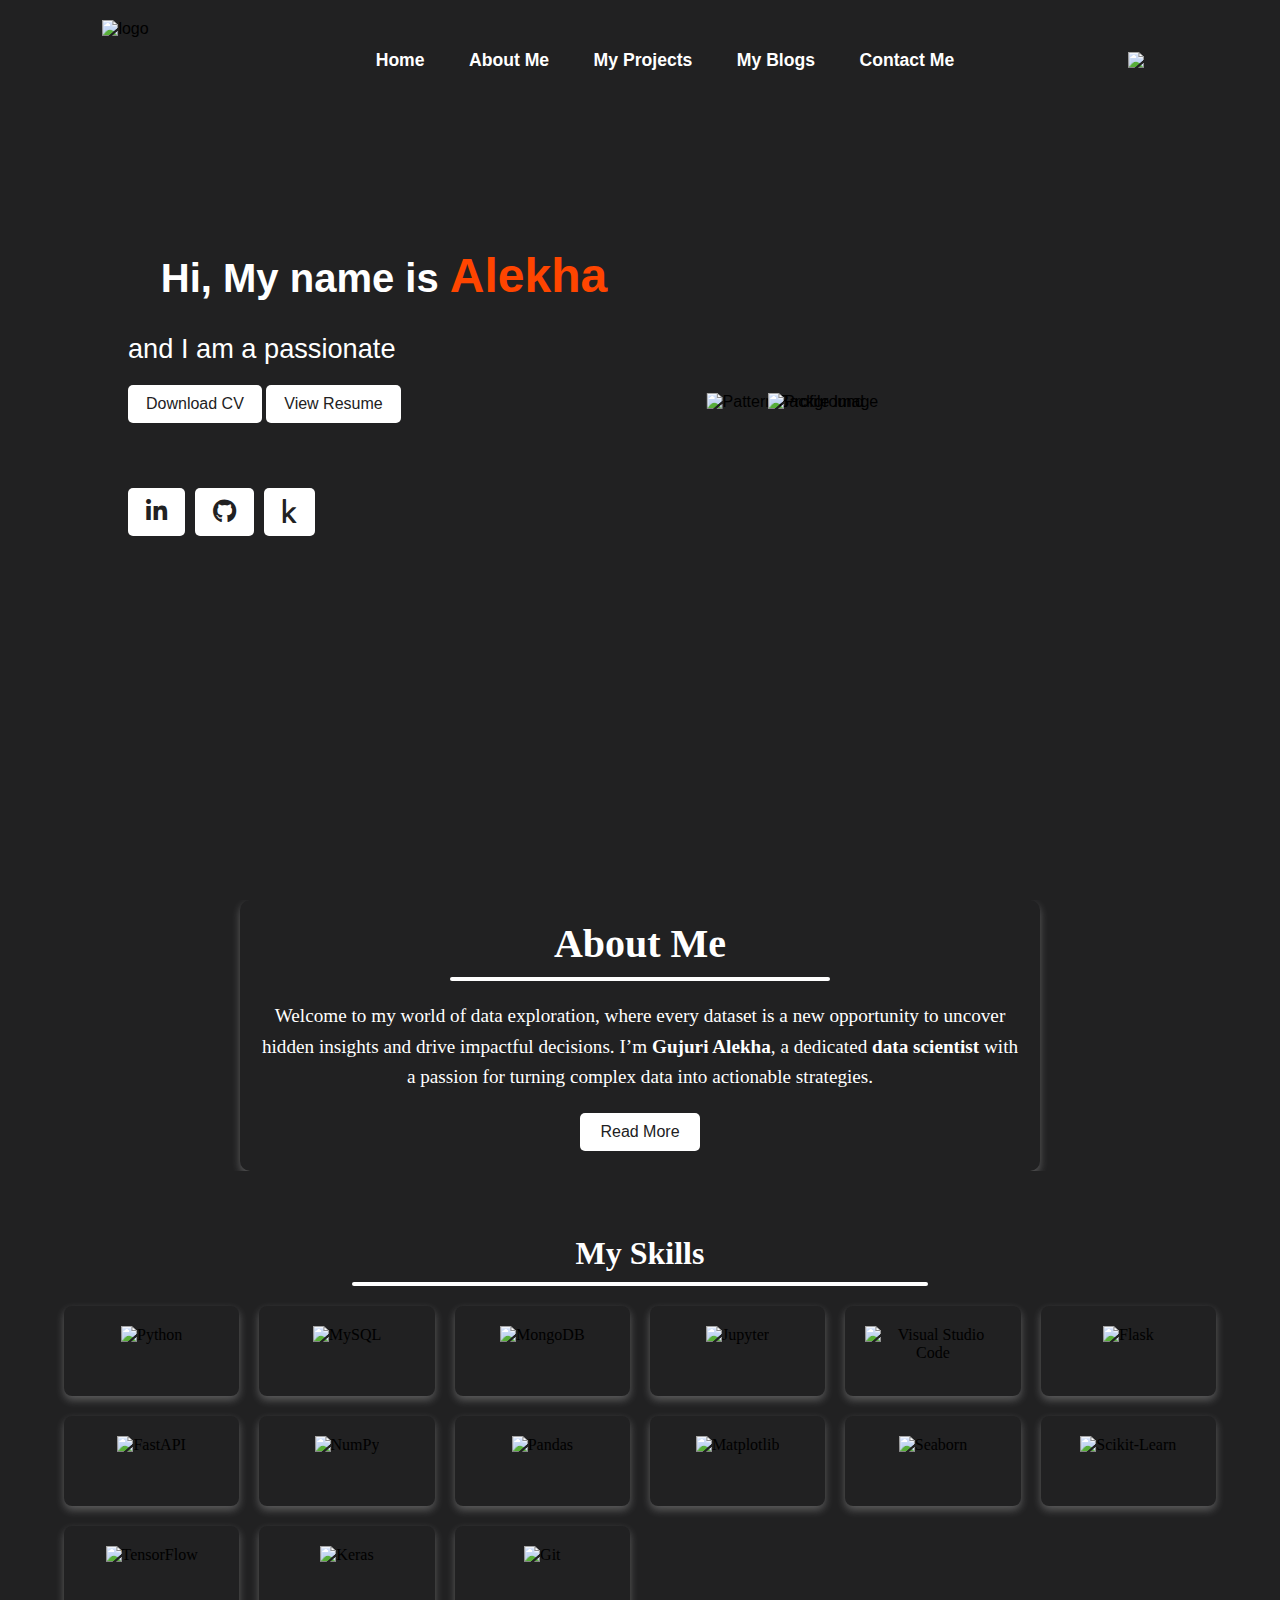
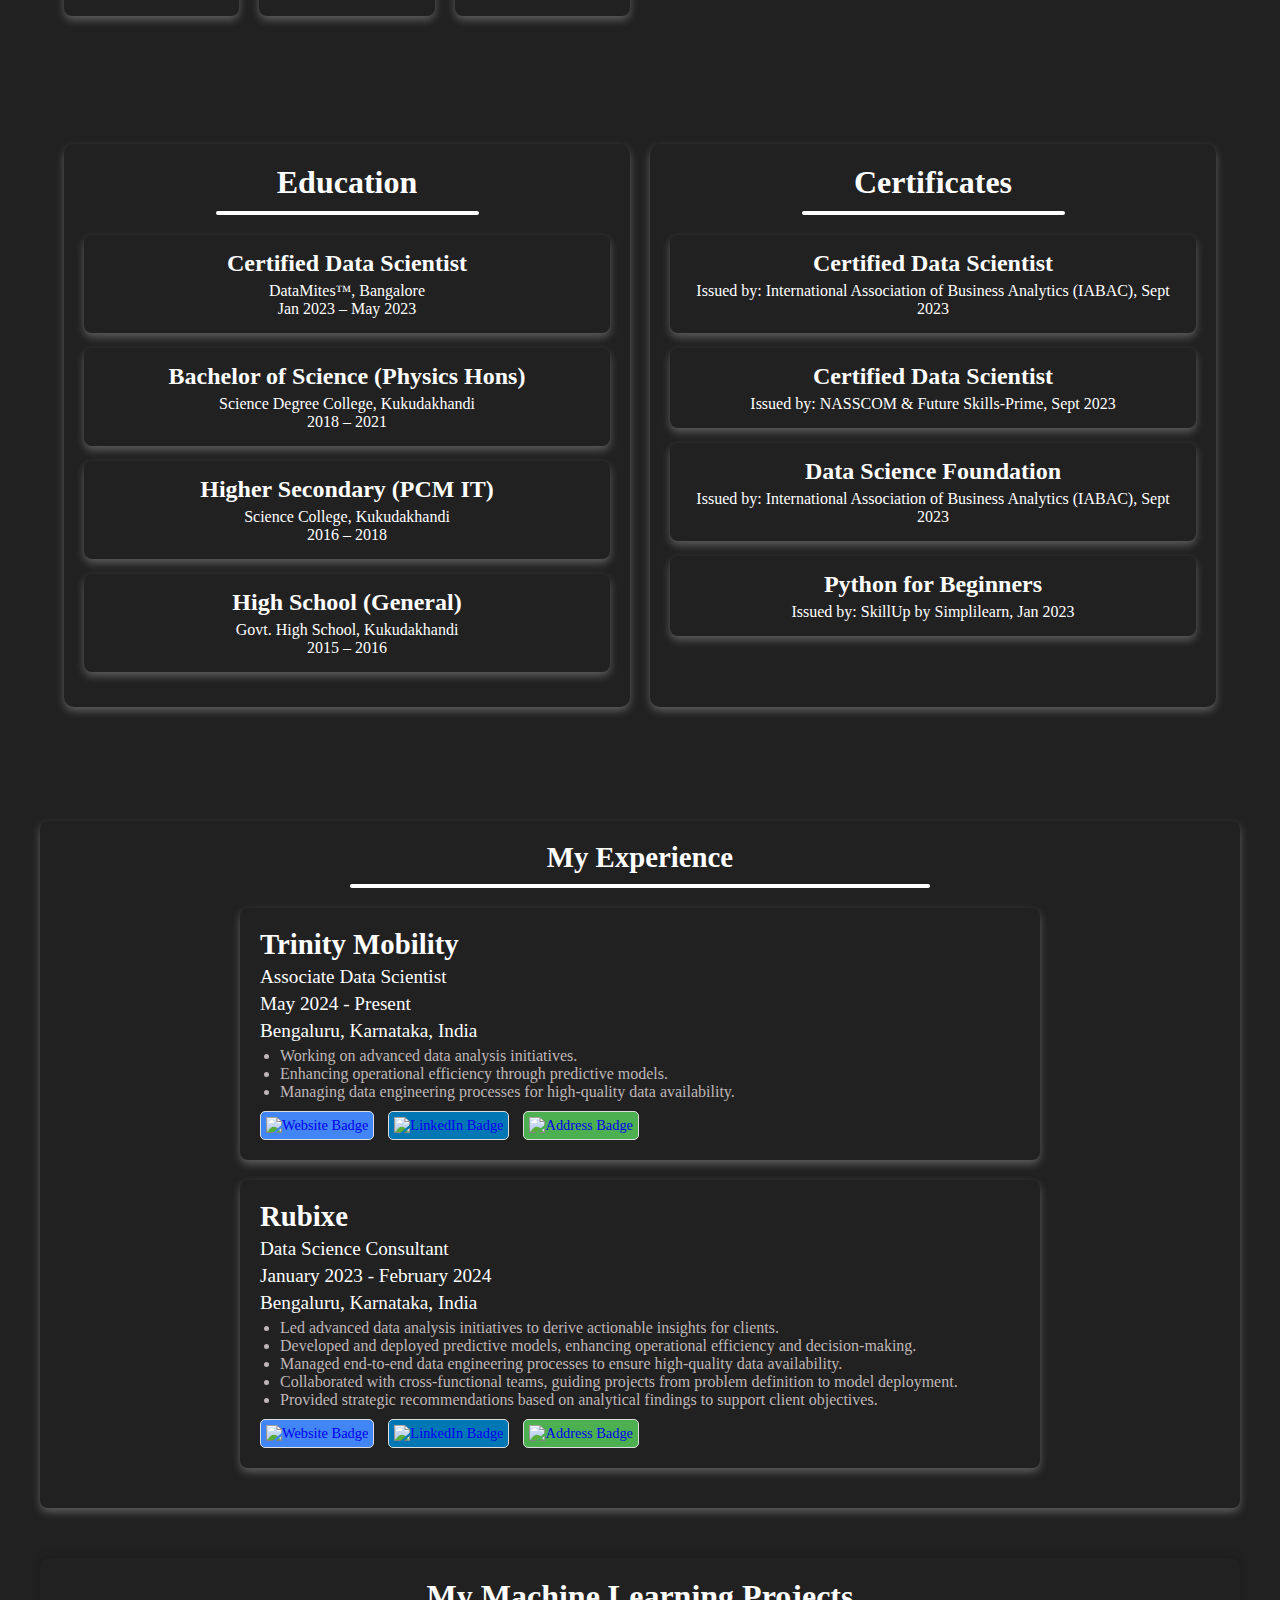
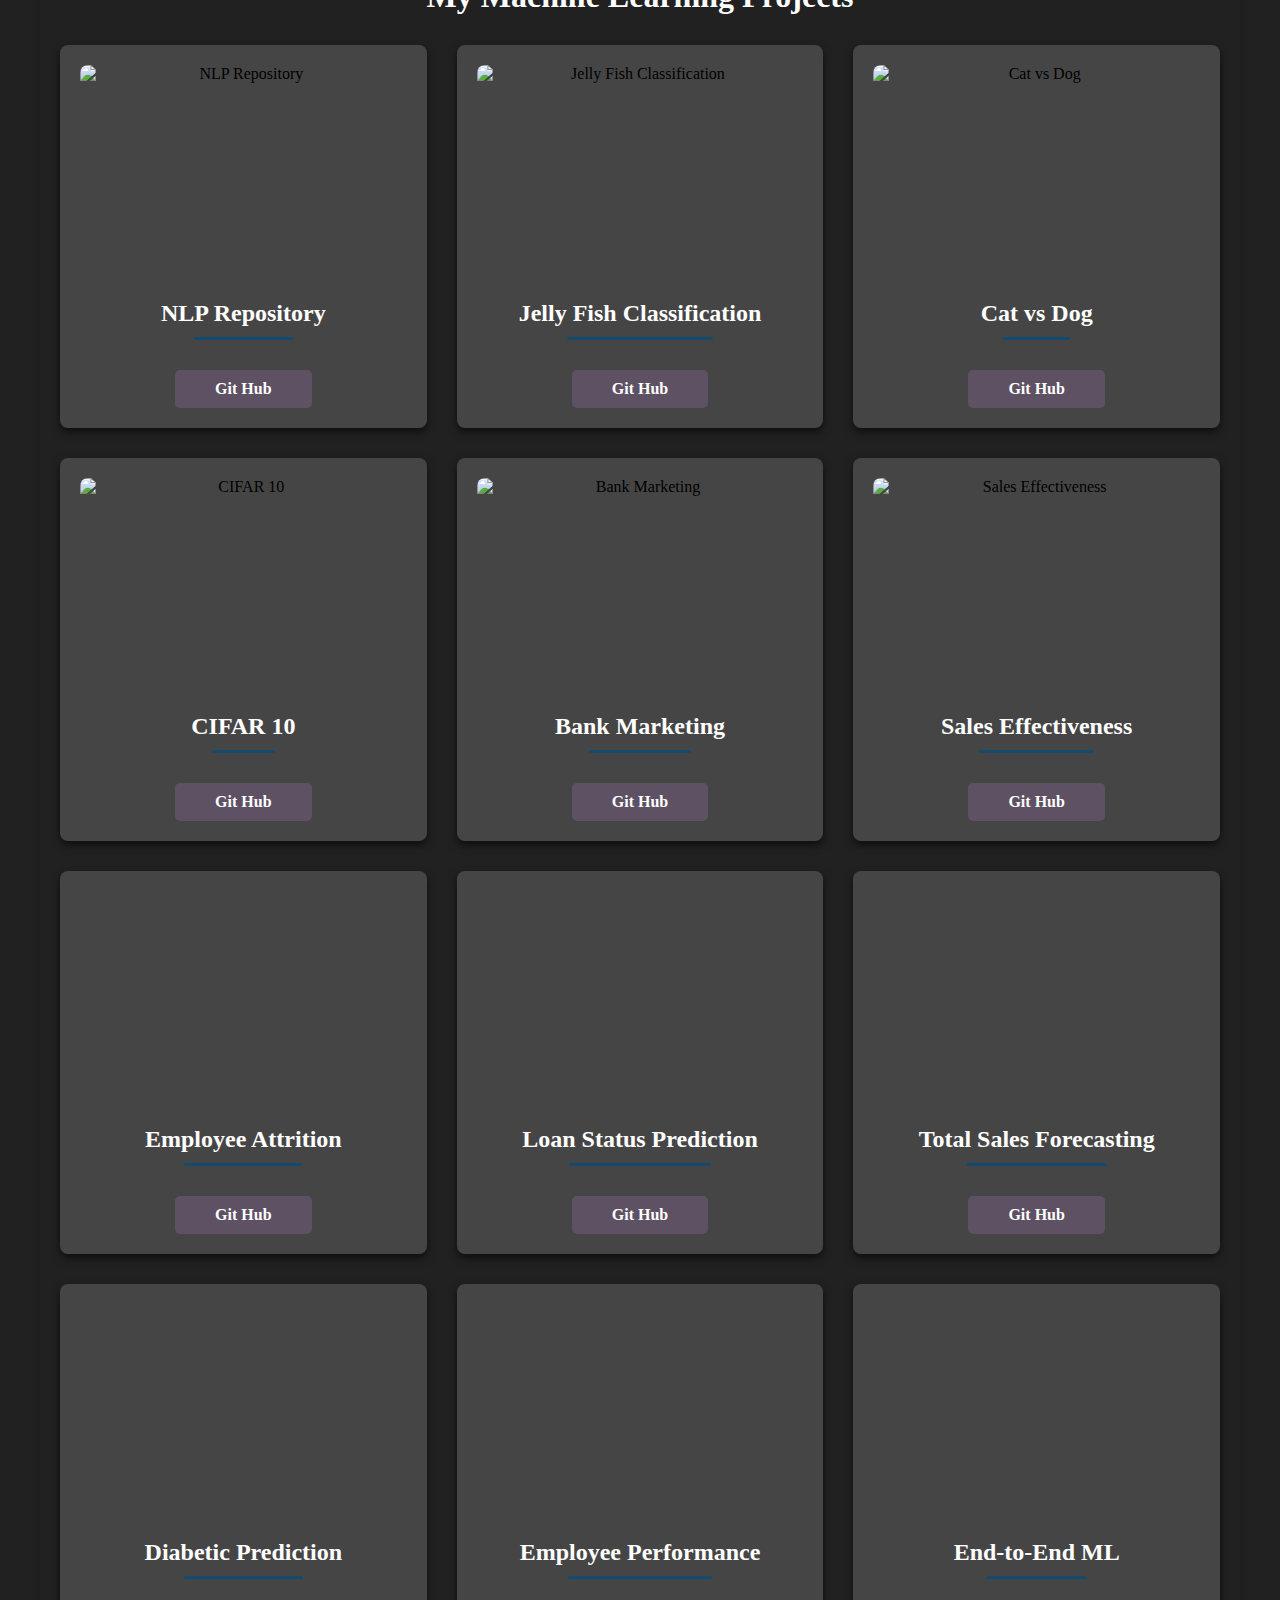
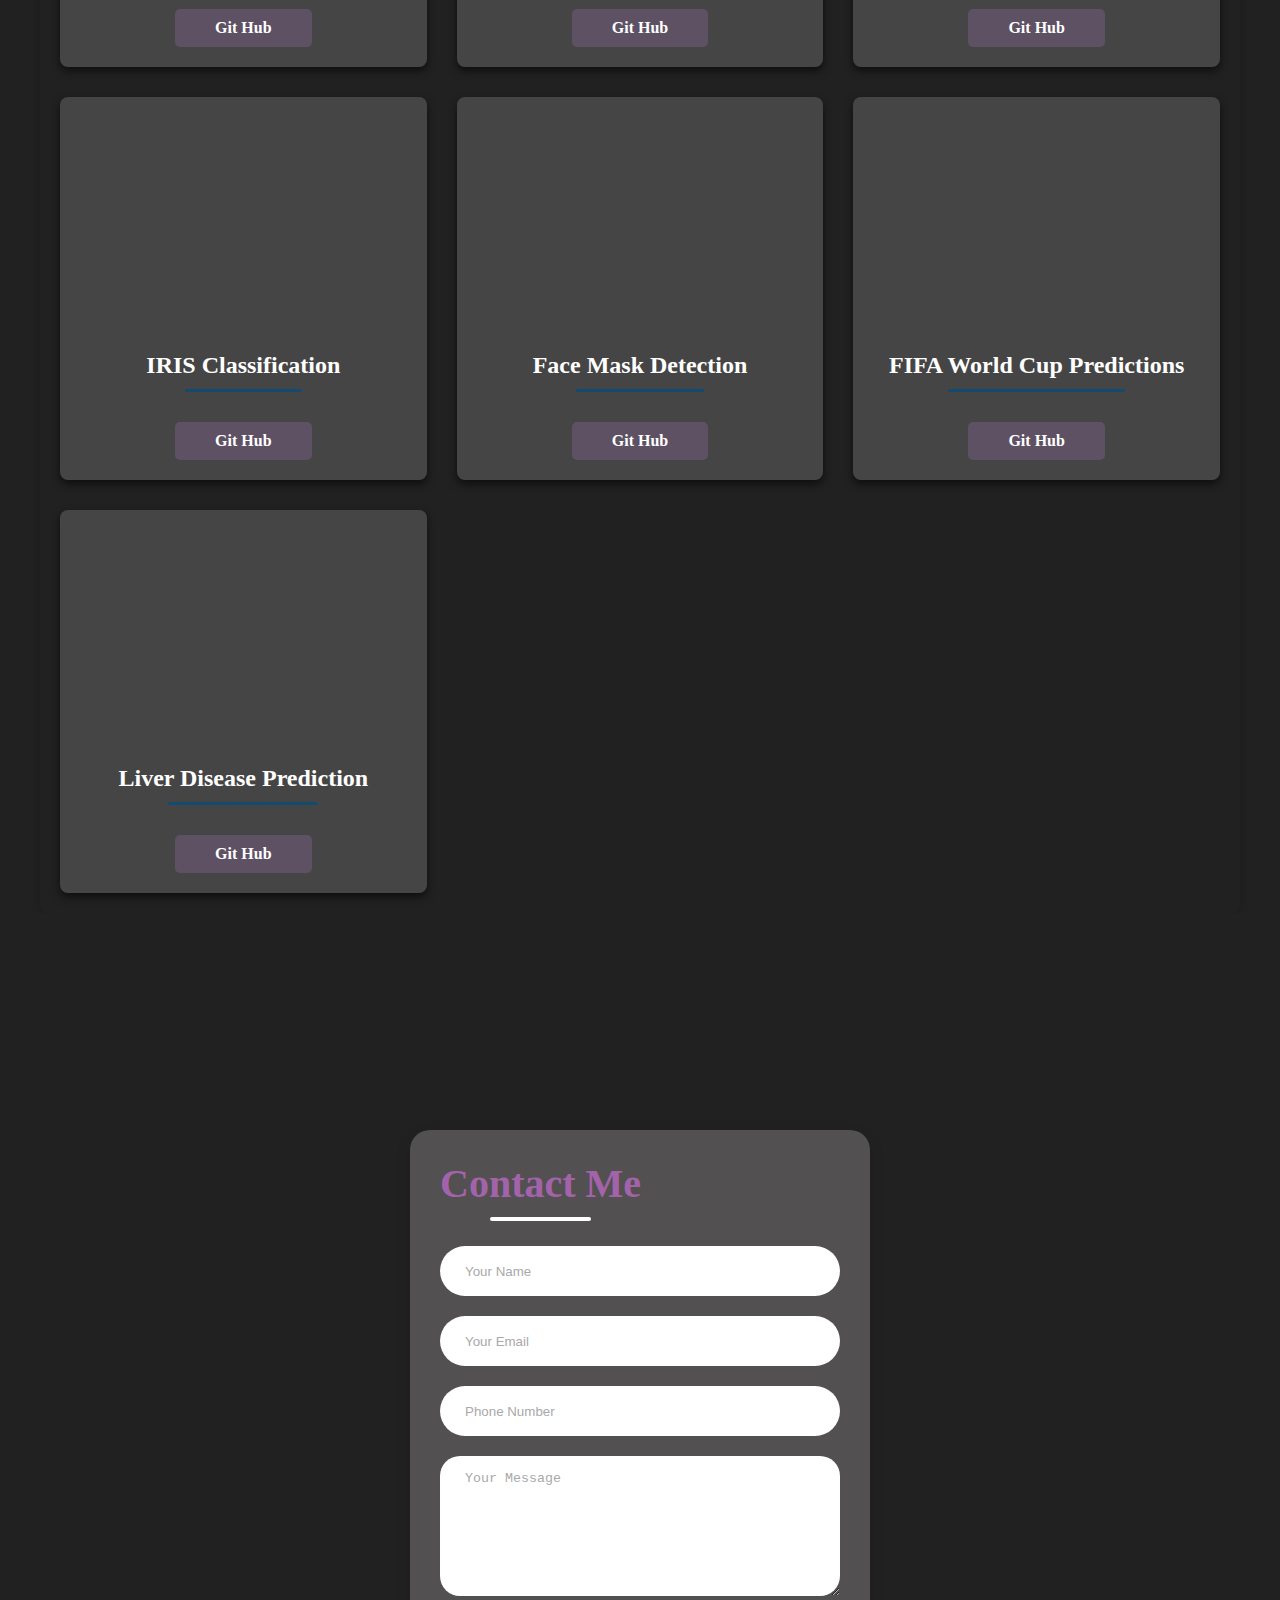
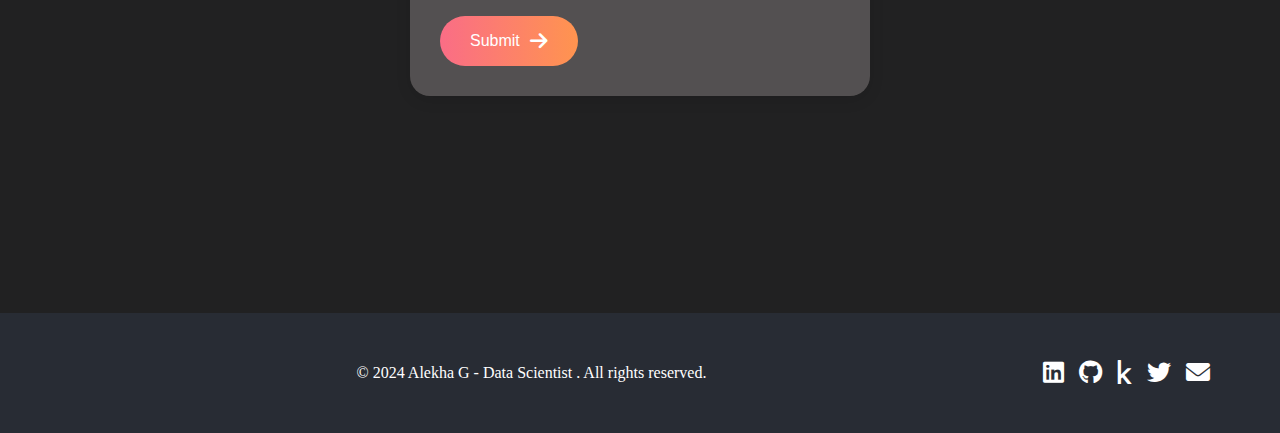
==== commit 9b90db2b: "Update index.html" ====
--- a/index.html
+++ b/index.html
@@ -64,9 +64,9 @@
             <div class="info">
                 <h1>Hi, My name is <span>Alekha</span></h1>
                 <p>and I am a passionate <span id="typed-text"></span></p>
-                <a href="https://drive.google.com/uc?export=download&amp;id=1apVed_aNN6iK8IVO1ZetFuw0buB5T4OI"
+                <a href="https://drive.google.com/uc?export=download&amp;id=1v9_pqGrhwhfv7wu-xjnFsyK-vA6U6P3K"
                     download="Gujuri-Alekha-Resume.pdf">Download CV</a>
-                <a href="https://drive.google.com/file/d/1apVed_aNN6iK8IVO1ZetFuw0buB5T4OI/view?usp=sharing"
+                <a href="https://drive.google.com/file/d/1v9_pqGrhwhfv7wu-xjnFsyK-vA6U6P3K/view?usp=sharing"
                     target="_blank">View Resume</a>
                 <div class="social-links">
                     <a href="https://www.linkedin.com/in/gujuri-alekha/"><i class="fa-brands fa-linkedin-in"></i></a>
@@ -298,8 +298,8 @@
         <div class="experience-item">
             <h3>Rubixe</h3>
             <p>Data Science Consultant</p>
-            <p class="date-range" data-start="2023-01" data-end="2024-04">
-                January 2023 - April 2024 <span class="duration"></span>
+            <p class="date-range" data-start="2023-01" data-end="2024-02">
+                January 2023 - February 2024 <span class="duration"></span>
             </p>
             <p>Bengaluru, Karnataka, India</p>
             <ul>
